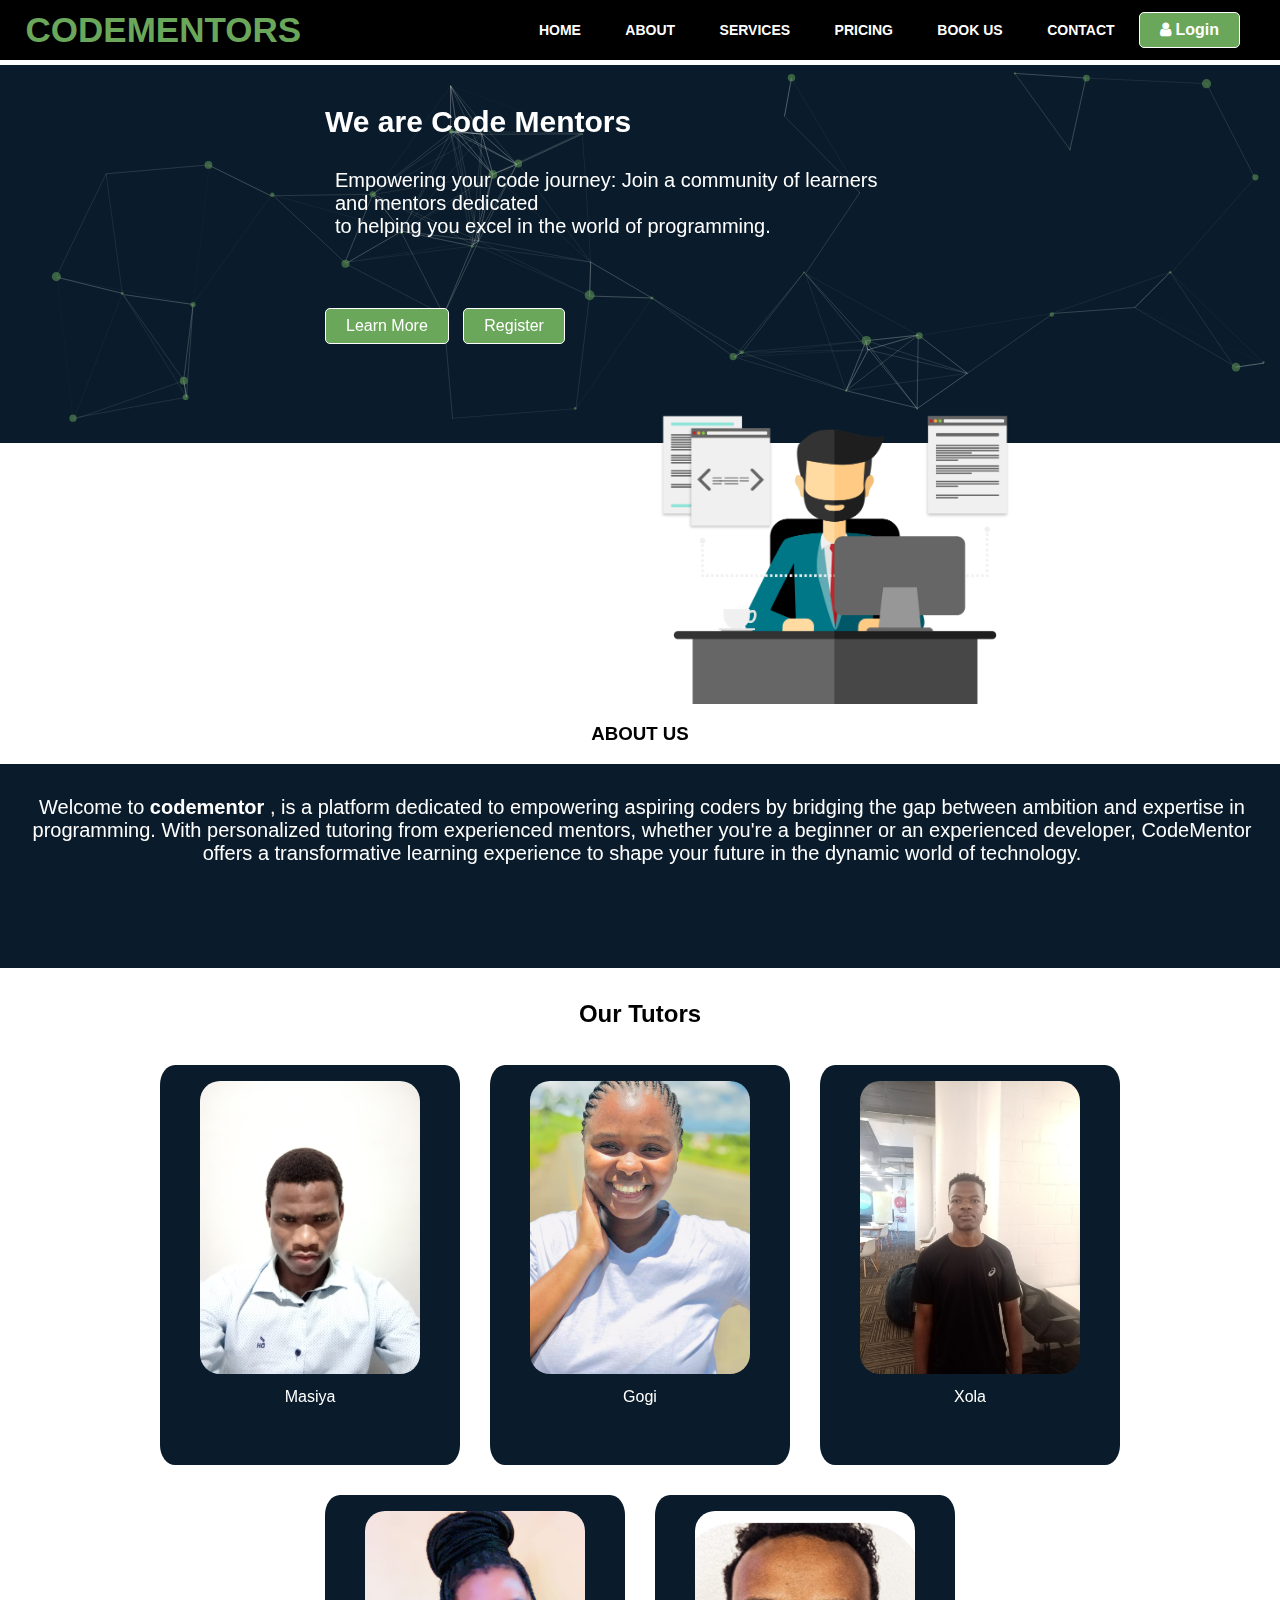
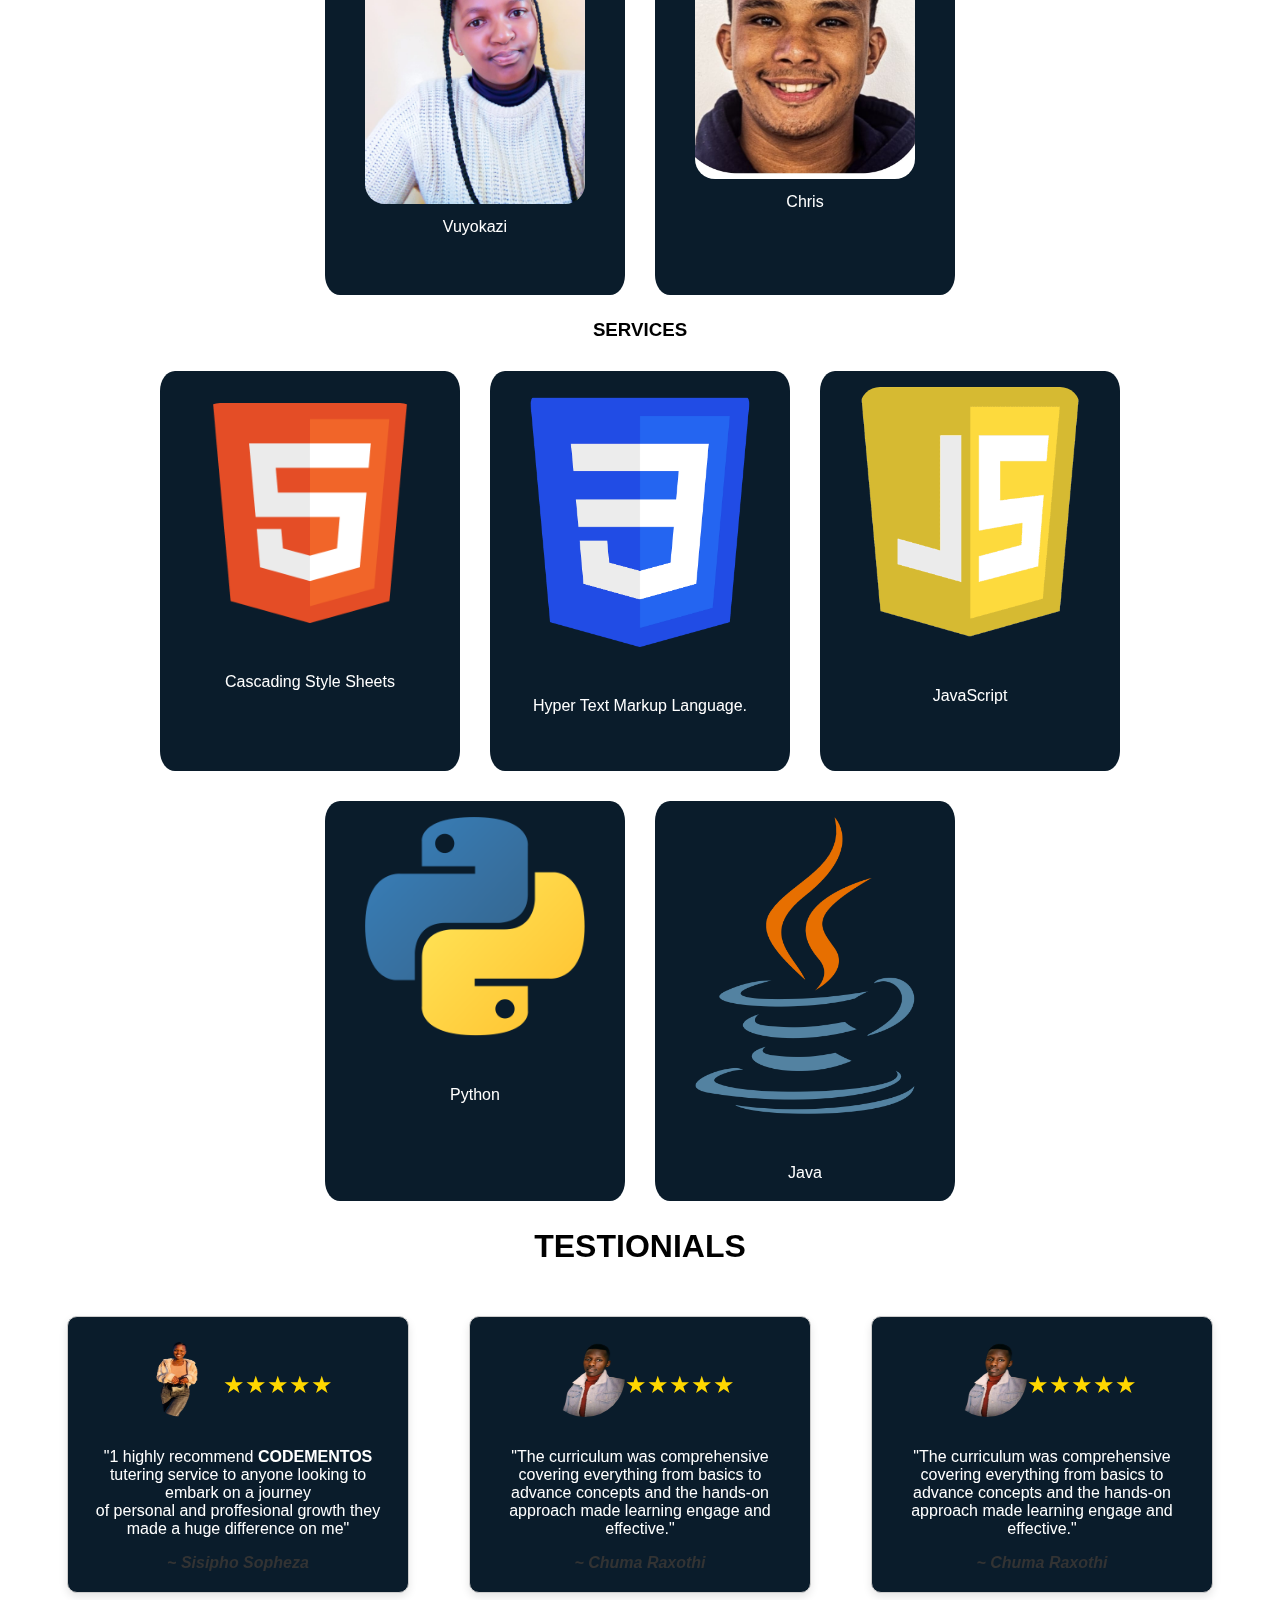
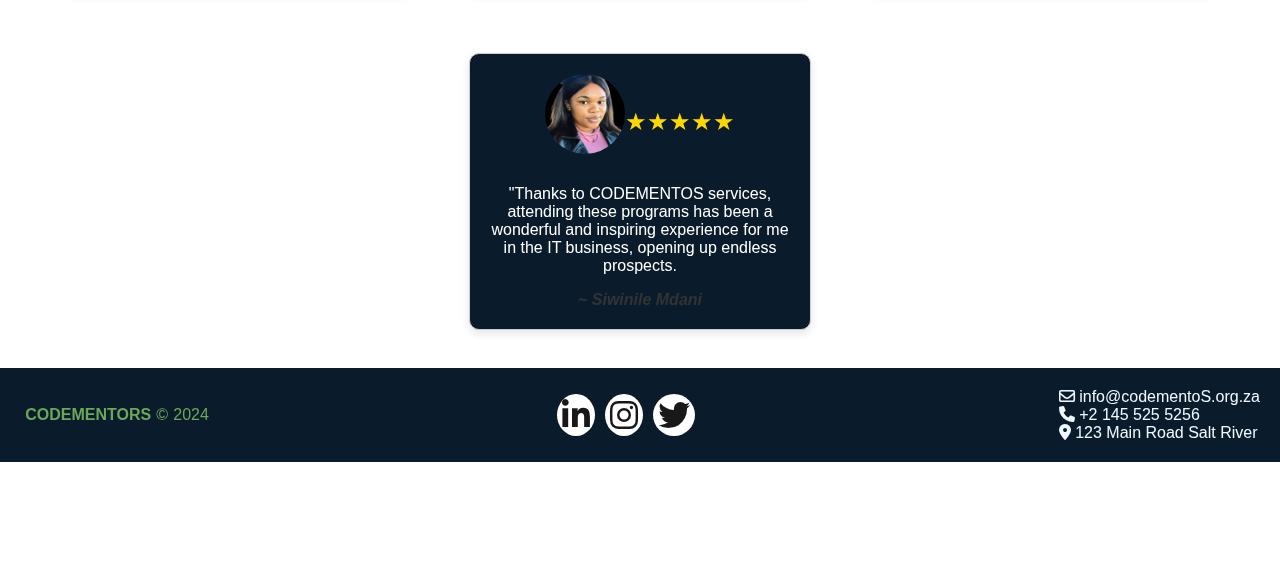
==== index.html @ a797e8b7 "updated index" ====
<!DOCTYPE html>
<html lang="en">

<head>
  <meta charset="UTF-8">
  <meta name="viewport" content="width=device-width, initial-scale=1.0">
  <title>codementors</title>
  <link rel="stylesheet" href="style.css">
  <link rel="stylesheet" href="https://use.fontawesome.com/releases/v5.5.0/css/all.css">
  <link rel="stylesheet" href="https://cdnjs.cloudflare.com/ajax/libs/font-awesome/6.0.0-beta3/css/all.min.css">
  <link rel="stylesheet" href="https://cdnjs.cloudflare.com/ajax/libs/font-awesome/6.0.0-beta3/css/all.min.css">
 <!--Link for using Icons in footer-->
 <link rel="stylesheet" href="https://cdnjs.cloudflare.com/ajax/libs/font-awesome/4.7.0/css/font-awesome.min.css">
 <link rel="stylesheet" href="https://cdnjs.cloudflare.com/ajax/libs/font-awesome/6.5.1/css/all.min.css" integrity="sha512-DTOQO9RWCH3ppGqcWaEA1BIZOC6xxalwEsw9c2QQeAIftl+Vegovlnee1c9QX4TctnWMn13TZye+giMm8e2LwA==" crossorigin="anonymous" referrerpolicy="no-referrer" />
 <!--Link for creating Favicon-->
 <link rel="icon" type="image/x-icon" href="images/FavIcon.jpeg">
 <link rel="stylesheet" href="styles.css">
 <style>
  /* Styles for tutors section */
  
  .banner {
    height: 100%;
   
    color: white;
  }

  .content {
    padding: 10px;
  }

  .more-btn {
    color: white;
    border: 1px solid white;
    padding: 8px 20px;
    text-decoration: none;
    margin-right: 10px;
  }

  .more-btn:hover {
    background-color: white;
    color: #333;
  }

  .coding-gif {
    max-width: 100%;
    height: auto;
    display: block;
    margin: 0 auto;
  }

  /*content-baner*/
  @media (min-width: 768px) {
    .content {
      max-width: 600px; /* Limit the max width for larger screens */
    }
  }
  
</style>

</head>

    <header style="padding-top: 10px;">
      <div class="header-container">
        <span style="margin-left: 2%;color:#6AA75A; font-size: 35px;"class="logo"><b>CODEMENTORS</b></span>
        <nav class="nav-menu">
          <ul>
            <li><a href="index.html">HOME</a></li>
            <li><a href="about.html">ABOUT</a></li>
            <li><a href="services.html">SERVICES</a></li>
            <li><a href="pricing.html">PRICING</a></li>
            <li><a href="Bookings.html">BOOK US</a></li>
            <li><a href="contact.html">CONTACT</a></li>
            <span class="text-center" style="padding-top: 40px;padding-bottom: 20px;padding-right: 30px;">
              <a href="#" onclick="openPopup()" class="more-btn" style="font-size: 16px;"><i class="fa fa-user" aria-hidden="true"></i> Login<i class="bx bx-chevron-right"></i></a>
            </span>
          </ul>
        </nav>
      </div>
    </header>

<body onload="alert('Welcome to Code Mentors')">

  <section style="text-align: center; padding-top: 65px;">
  <!--Chris: I change the "class='banner'" to "id='particles-js'", to allow for the animation to work-->
  <span style="background-color: #0A1C2B;" id="particles-js"></span>
 
  </html>
  <div class="login-dark" id="loginPopup">
    <form method="post">
        <span style="float:right"class="fa fa-close" onclick="closePopup()"></span>
        <h2 align="center">Login</h2>
        <div class="illustration"><i class="fa fa-lock" aria-hidden="true"></i></div>
        <div class="form-group"><input class="form-control" type="email" name="email" placeholder="Email"></div>
        <div class="form-group"><input class="form-control" type="password" name="password" placeholder="Password"></div>
        <div class="form-group"><button class="btn btn-primary btn-block" type="submit">Log In</button></div><a href="#" class="forgot">Forgot your email or password?</a></form>
</div>
</div>
<div class="banner" style="height: 100%;">
  <div class="row">
    <div class="col-lg-4" style="padding-right: 30px;">
      <div class="content"  align="left">
        <h1 style="font-size: 30px; color: white;"><strong>We are Code Mentors</strong></h1>
        
        <p  style="padding: 10px; font-size: 20px; color: white;">
          Empowering your code journey: Join a community of learners and mentors dedicated <br>to helping you
          excel in the world of programming.
        </p>
        <div class="text-center" style="padding-top: 40px; padding-bottom: 20px;">
          <a href="about.html"  class="more-btn">Learn More <i class="bx bx-chevron-right"></i></a>
          <a href="about.html" class="more-btn">Register <i class="bx bx-chevron-right"></i></a>
        </div>
        
      </div>
    </div>
    <div class="col-lg-4" style="padding-top: 40px; ">
      <img src="images/programmer6.png" alt="Coding GIF" style="margin-left: 390px; margin-right: auto; display: block;" class="coding-gif" height="230px" width="350px">
    </div>
  </div>
 
  </section>
  <section style="background-color: white;padding-top: 1px;padding-bottom: 100px;" >
        <!--==========================BOX==================-->    

  <h3 style="text-align: center; color: black;" >ABOUT US</h3>
        <div style="width: 100%; height: 200px; text-align:center;padding: 2px;color:white;font-size: 20px;" class="pricing-plan">
          <p style="padding: 10px; font-size: 20px;">Welcome to <strong>codementor</strong> , is a platform 
            dedicated to empowering aspiring coders by bridging the gap between ambition and expertise in programming. 
            With personalized tutoring from experienced mentors, whether you're a beginner or an experienced developer,
            CodeMentor offers a transformative learning experience to shape your future in the dynamic world of technology.</p>
        </div>
      <h4 style="font-size: 24px; text-align: center;">Our Tutors</h4>
      <div class="container-tutor">
        <div class="box">
          <figure>
            <a href="#">
              <img src="images/MasiyaZungu.jpg" alt="Masiya" class="imgTutor">
            </a>
            <figcaption>Masiya</figcaption>
          </figure>
        </div>
        <div class="box">
          <figure>
            <a href="#">
              <img src="images/Gogi.jpeg" alt="Gogi" class="imgTutor">
            </a>
            <figcaption>Gogi</figcaption>
          </figure>
        </div>
        <div class="box">
          <figure>
            <a href="#">
              <img src="images/X.jpg" alt="Xola" class="imgTutor">
            </a>
            <figcaption>Xola</figcaption>
          </figure>
        </div>
        <div class="box">
          <figure>
            <a href="#">
              <img src="images/Vuyokaz.jpeg" alt="Python" class="imgTutor">
            </a>
            <figcaption>Vuyokazi</figcaption>
          </figure>
        </div>
        <div class="box">
          <figure>
            <a href="#">
              <img src="images/Cris.jpeg" alt="Chris" class="imgTutor">
            </a>
            <figcaption>Chris</figcaption>
          </figure>
        </div>
      </div>
        
<section>
    <!--==========================BOX====================-->
    <h3 style="text-align: center;">SERVICES</h3>

      <div class="container">

        <div class="box">
          <h4 style="text-align: center;"> </h4>
         <center>
          <figure>
            <a href="#" style="text-align: center; padding-top:400px;">
              <img height="180px" width="160px" src="images/html-tra.png" alt="HTML"></a>
            <br><br><br>
            <figcaption style="color: white;">Cascading Style Sheets</figcaption>
          </figure>
         </center>
        </div>
        <div class="box" style="text-align: center;">
            <center>
              <figure>
                <a href="#" style="text-align: center; padding-top:400px;">
                  <img height="180px" width="160px" src="images/css-tra.png" alt="CSS"></a>    
                  <br><br><b></b><br>
                  <figcaption style="color: white;">Hyper Text Markup Language.</figcaption>
              </figure>
            </center>
      
        </div>
        <div class="box">
            <center>
              <figure>
                <a href="#" style="text-align: center; padding-top:500px;">
                <img height="180px" width="160px"src="images/javas-tra.png" alt="JavaScript"></a>
                <br><br><b></b><br>
                  <figcaption style="color: white;">JavaScript</figcaption>
              </figure>
            </center>
      
        </div>
        <div class="box">
            <center>
              <figure>
                <a href="#"style="text-align: center; padding-top:400px;">
                <img height="180px" width="160px"  src="images/python-tra.png" alt="Python"></a> 
                <br><br><b></b><br>
                <figcaption style="color: white;">Python</figcaption>
              </figure>
            </center>
        </div>
        <div class="box">      
            <center>
              <figure>
                <a href="#" style="text-align: center; padding-top:400px;">
                <img height="200px" width="160px" src="images/java-tra.png" alt="Java"></a> 
                <br><br><b></b><br>
                <figcaption style="color: white;">Java</figcaption>
              </figure>
            </center>
      </div>
    </div>
</section>

<!--==Testmonials==-->
<section style="background-color: white;"> 
  <h1 style="text-align: center; color: black; padding-bottom: 10px;">TESTIONIALS</h1>
<div class="testimonials-container">
  <div class="testimonial-card" style="cursor: pointer;" >
      <div class="testimonial-info">
          <img src="SS.png" alt="Customer 1">
          <span class="testimonial-rating">&#9733;&#9733;&#9733;&#9733;&#9733;</span>
      </div>
      <p>"1 highly recommend <strong>CODEMENTOS</strong> tutering service to anyone looking to embark on a journey <br>
        of personal and proffesional growth they made a huge difference on me"</p>
      <span class="testimonial-author">~ Sisipho Sopheza</span>
  </div>
  <div class="testimonial-card" style="cursor: pointer;" >
      <div class="testimonial-info">
          <img src="RC.png" alt="Customer 2">
          <span class="testimonial-rating">&#9733;&#9733;&#9733;&#9733;&#9733;</span>
      </div>
      <p>"The curriculum was comprehensive covering everything from basics to advance concepts and the hands-on approach made learning engage and effective."</p>
      <span class="testimonial-author">~ Chuma Raxothi</span>
    </div>
  <div class="testimonial-card" style="cursor: pointer;" >
    <div class="testimonial-info">
        <img src="RC.png" alt="Customer 2">
        <span class="testimonial-rating">&#9733;&#9733;&#9733;&#9733;&#9733;</span>
    </div>
    <p>"The curriculum was comprehensive covering everything from basics to advance concepts and the hands-on approach made learning engage and effective."</p>
    <span class="testimonial-author">~ Chuma Raxothi</span>
</div>
<div class="testimonial-card" style="cursor: pointer;" >
  <div class="testimonial-info">
    <img src="MS.jpeg" alt="Customer 2">
    <span class="testimonial-rating">&#9733;&#9733;&#9733;&#9733;&#9733;</span>
  </div>
  <p>"Thanks to CODEMENTOS services, attending these programs has been a wonderful and inspiring experience for me in the IT business, opening up endless prospects.</p>
  <span class="testimonial-author">~ Siwinile Mdani</span>
</div>
</div> 
<br>

</section>

<!--=======TOP UP Button====-->
<button id="top-up-btn" onclick="scrollToTop()" style="margin-left:94%; width: 70px; height: 70px;  background-color: #6AA75A; border-radius: 100px; text-align: center;" ><i class="fas fa-arrow-up"></i></button>   
<!--=======FOOTER===========-->
   <footer style="background-color: #0A1C2B; margin-bottom: 0px;">
  <div>
    <span style="margin-left: 3%;color:#6AA75A;"class="logo"><b>CODEMENTORS</b></span>
    <span style="margin-left: 3%;margin-right: 3%; color:#6AA75A" >&copy; </span> <span style="color:#6AA75A;">2024</span>
  </div>
  
 
   <div class="socialIcons">
    <a href=""><i class="fab fa-linkedin"></i></a>
    <a href=""><i class="fa-brands fa-instagram"></i></a>
    <a href=""><i class="fa-brands fa-twitter"></i></a>
  </div>
  <div class="social-icon">
    <span style="color: aliceblue;"><i class="far fa-envelope"></i>  info@codementoS.org.za</a><br>
       <i class="fas fa-phone"></i>  +2 145 525 5256</a><br>
       <i class="fas fa-map-marker-alt"></i>  123 Main Road Salt River</span>
   </div>
  </footer> 
         
      <script src=https://cdnjs.cloudflare.com/ajax/libs/twitter-bootstrap/4.1.3/js/bootstrap.bundle.min.js></script>
      <script src="script.js"></script>
      <script src="Particle_Animation.JS/Particles.js"></script>
      <script src="Particle_Animation.JS/Particles.min.js"></script>
      <script src="Particle_Animation.JS/app.js"></script>
      <script src="https://cdnjs.cloudflare.com/ajax/libs/jquery/3.2.1/jquery.min.js"></script>
<script src="https://cdnjs.cloudflare.com/ajax/libs/twitter-bootstrap/4.1.3/js/bootstrap.bundle.min.js"></script>
<script src="topUpButton.js"></script>


<!-- Bootstrap JS and dependencies -->
<script src="https://ajax.googleapis.com/ajax/libs/jquery/3.5.1/jquery.min.js"></script>
<script src="https://cdnjs.cloudflare.com/ajax/libs/popper.js/1.16.0/umd/popper.min.js"></script>
<script src="https://maxcdn.bootstrapcdn.com/bootstrap/4.5.2/js/bootstrap.min.js"></script>
</body>
</html>
---- style.css ----
body {
  margin: 0;
  font-family: 'Arial', sans-serif;
    display: flex;
    flex-direction: column;
    min-height: 100vh;
    margin: 0;
    
  }
  
  #particles-js {
    position: absolute;
    left: 0;
    width: 100%;
    height: 42%;
    z-index: -1; /* Ensure particles are behind other content */
}
  
  
  .tutor-container {
    display: flex;
    flex-wrap: wrap;
    justify-content: space-around;
    margin-top: 20px;
 
  }

  .tutor-card {
    /* background-color: #fff; */
    background-color: #0A1C2B;
    border-radius: 10px;
    box-shadow: 0 4px 8px rgba(255, 255, 255, 255);
    margin: 10px;
    max-width: 250px;
  }

  .tutor-card img {
 width: 100%;
    height: auto;
    border-radius: 10px 10px 0 0;
  }

  .course-container {
    display: flex;
    flex-wrap: wrap;
    justify-content: space-around;
    margin-top: 20px;
  }

  .course {
    width: 150px;
    text-align: center;
    margin: 20px;
  }

  .course img {
    width: 150px;
    height: 150px;
    object-fit: cover; 
    border-radius: 10px; 
    margin-bottom: 10px;
  }
 
.icons {
  display: flex;
  justify-content: space-evenly;
  margin-top: 10px;
}

.icons a {
  color:black;
  margin: 0 10px; 
}

main {
  flex: 1;
}

footer {
  display: flex;
  justify-content: space-between;
  align-items: center;
  padding: 20px;
  margin-top: auto; 
}

footer div {
  display: flex;
  align-items: center;
}

footer div h4 {
  margin-right: 10px;
}

footer div p {
  margin: 0;
}

footer div p a {
  color:white;
  text-decoration: none;
}

footer div p a:hover {
  text-decoration: underline;
}

  form {
    background-color:white;
    color: black;
    padding: 20px;
    border-radius: 8px;
    box-shadow: 0 0 10px  red;
    width: 300px;
    margin: 20px;
  }

  label {
    display: block;
    margin-bottom: 8px;
  }

  input,
  select {
    width: 100%;
    padding: 8px;
    margin-bottom: 12px;
    box-sizing: border-box;
  }

  button {
    cursor: pointer;
  }
  header {
    background-color: black; 
    color: #fff; 
    padding: 10px 0; 
    overflow: hidden;
    position: fixed;
    width: 100%;
    z-index: 1;
   
  }
  
  .header-container {
    display: flex;
    justify-content: space-between;
    align-items: center;
  }
  
  .logo img {
    display: block;
    margin: 0 auto; 
  }
  
  .nav-menu ul {
    list-style: none;
    margin: 0;
    padding: 0;
    text-align: right;
  }
  
  .nav-menu li {
    display: inline-block;
    margin-right: 15px;
  }
  
  .nav-menu a {
    text-decoration: none;
    color: #fff;
    font-weight: bold;
    font-size: 14px;
    transition: color 0.3s ease; 
  }
  
  .nav-menu a:hover {
    color: #6AA75A; 
  }

  .nav-menu ul li {
    list-style: none;
    display: inline-block;
    margin: 0 20px;
    position: relative;
  }
  .nav-menu ul li a {
    text-decoration: none;
    color: #fff;
    text-transform: uppercase;
  }
  .nav-menu ul li::after {
    height: 3px;
    width: 0;
    background: #6AA75A;
    position: absolute;
    left: 0;
    bottom: -10px;
    transition: 0.5s;
  }
  .nav-menu ul li:hover::after {
    width: 100%
  }
  
  .content { 
    padding: 10px;
    border-radius: 5px; 
    
    margin: auto; 
    margin-top: 10px; 
  }
  
  .content h3 {
    margin-bottom: 10px;
  }
  
  .more-btn {
    display: inline-block;
    padding: 10px 20px;
    background-color:#6AA75A ; 
    color: #fff;
    border-radius: 5px;
    text-decoration: none;
  }
  
  .more-btn:hover {
    background-color: #ff4500; 
  }

  .services a i {
    font-size: 80px; 
    display: inline-flex;
    justify-content: center;
    align-items: center;
   
    gap: 20px;
    color:#6AA75A;
  }

  .OurCourses a i {
    font-size: 100px; 
    display: inline-flex;
    justify-content: center;
    align-items: center;
   
    gap: 10px;
    margin: 10px 10px 10px 0;
    color: aquamarine;
}

footer{
  background-color: rgb(0, 0, 0);
}
.socialIcons{
  display: flex;
  justify-content: center;
}

.socialIcons a {
  text-decoration: none;
  padding: 5px;
  background-color: rgb(255, 255, 255);
  margin: 5px;
  border-radius: 50%;
}
.socialIcons a i{
  font-size: 2em;
  color: black;
  opacity: 0.9;
}

.socialIcons a:hover {
  background-color: black;
  transition: 0.5s;
}
.socialIcons a:hover i{
  color: #fff;
  transition: 0.5s;
}
.slideshow-container {
  position: relative;
  width: 100%;
  height: 300px; 
}

.slide {
  display: none;
  position: absolute;
  width: 100%;
  height: 100%;
}

.slide.active {
  display: block;
}

/*==Testimonials==*/
.testimonials-container {
  display: flex;
  justify-content: center;
  align-items: center;
  gap: 20px;
}

.testimonial-card {
  color: white;
  width: 300px;
  padding: 20px;
  background-color:  #0A1C2B;
  border-radius: 10px;
  box-shadow: 0 4px 8px rgba(0, 0, 0, 0.1);
  transition: transform 0.3s ease-in-out;
}

.testimonial-card img {
  width: 80px;
  height: 80px;
  border-radius: 50%;
  margin-bottom: 15px;
}

.testimonial-rating {
  font-size: 24px;
  color: #ffd700; /* Yellow color for stars */
}

.testimonial-info {
  display: flex;
  align-items: center;
  justify-content: center;
  margin-bottom: 10px;
}

.testimonial-author {
  font-style: italic;
  font-weight: bold;
  color: #333;
}

.testimonial-card:hover {
  transform: translateY(-5px);
  box-shadow: 0 8px 16px rgba(0, 0, 0, 0.2);
}
.popup-container {
  display: none;
  position: fixed;
  top: 50%;
  left: 50%;
  transform: translate(-50%, -50%);
  background-color: #fff;
  padding: 20px;
  border-radius: 8px;
  box-shadow: 0 0 10px rgba(0, 0, 0, 0.3);
  z-index: 1000;
}

.popup-container h2 {
  color: #333;
}

.close-btn {
  position: absolute;
  top: 10px;
  right: 10px;
  cursor: pointer;
  color: #888;
}

.form-container {
  text-align: center;
}

.form-container h2 {
  color: #333; /* Adjust the color as needed */
}

.form-container form {
  display: flex;
  flex-direction: column;
  align-items: center;
  margin-top: 15px;
}
.testimonial {

  padding: 20px;
  margin-bottom: 20px;
  border-radius: 5px;
  box-shadow: 0 2px 5px;
}

.testimonial .name {
  font-size: 18px;
  font-weight: bold;
  margin-bottom: 10px;
}

.testimonial img {
  width: 100px;
  height: 100px;
  border-radius: 50%;
  object-fit: cover;
  margin-bottom: 10px;
}

.testimonial .stars {
  color: #fdd835;
  font-size: 20px;
  margin-bottom: 10px;
}

.testimonial p {
  font-size: 16px;
  margin-bottom: 0;
  color:white;
}

/* Centering Rows and Columns */
.inner {
  display: flex;
  flex-direction: column;
  align-items: center;
  justify-content: center;
}

.row {
  display: flex; /* This makes the testimonials align side by side */
  justify-content: center; /* This centers the testimonials horizontally within the row */
  flex-wrap: wrap; /* This allows the testimonials to wrap to the next line if there isn't enough space */
  width: 100%; /* Ensures the row takes the full width */
}

.col {
  flex: 1; /* This allows the columns to grow and take up equal space */
  max-width: 300px; /* Set a max-width for the columns */
  margin: 10px; /* Add some margin around each column */
}

/* Responsive Styles */
@media (max-width: 768px) {
  .testimonial {
      padding: 15px;
  }

  .testimonial .name {
      font-size: 16px;
  }

  .testimonial img {
      width: 80px;
      height: 80px;
  }

  .testimonial .stars {
      font-size: 18px;
  }

  .testimonial p {
      font-size: 14px;
  }
}

#loginPopup{
display: none;

}

.login-dark form {
z-index: 1;
max-width:320px;
width:90%;
background-color:#1e2833;
padding:40px;
border-radius:4px;
transform:translate(-50%, -50%);
position:absolute;
top:50%;
left:50%;
color:#fff;
box-shadow:3px 3px 4px rgba(0,0,0,0.2);

}

.login-dark .illustration {
text-align:center;
padding:15px 0 20px;
font-size:100px;
color:#6AA75A;;
}

.login-dark form .form-control {
background:none;
border:none;
border-bottom:1px solid #434a52;
border-radius:0;
box-shadow:none;
outline:none;
color:inherit;
}

.login-dark form .btn-primary {
background:#6AA75A;;
border:none;
border-radius:4px;
padding:11px;
box-shadow:none;
margin-top:26px;
text-shadow:none;
outline:none;
float: right;
}

.login-dark form .btn-primary:hover, .login-dark form .btn-primary:active {
background:#214a80;
outline:none;
}

.login-dark form .forgot {
display:block;
text-align:center;
font-size:12px;
color:#6f7a85;
opacity:0.9;
text-decoration:none;
}

.login-dark form .forgot:hover, .login-dark form .forgot:active {
opacity:1;
text-decoration:none;
}

.login-dark form .btn-primary:active {
transform:translateY(1px);
}




/*========================================================*/

/*
styling the certificate
*/

.box:hover {
transform: scale(1.05);
cursor: pointer;
color: aqua;
background-color: #1275c6;
}

.container {
display: flex; /* Use flexbox */
/*justify-content: space-around; /* Distribute items evenly */
align-items: center; /* Center items vertically */
text-align: center;
margin-top: 2%;
margin-left: 2%;
margin-right: 2%;
}
.box {
width: 300px;
height: 400px;
background-color: #0A1C2B;
margin: 5px;
border-radius: 5%;
}

#Services,
#About,
#Contact,
#Pricing, 
#BookUs{
    padding: 100px 0;
}


.imgTutor{
  border-radius: 50%;
  background-color: #0A1C2B;


}

/*=======Moved from inline styling======*/
.popup-container {
  display: none;
  position: fixed;
  top: 50%;
  left: 50%;
  transform: translate(-50%, -50%);
  background-color: #fff;
  padding: 20px;
  border-radius: 8px;
  box-shadow: 0 0 10px rgba(0, 0, 0, 0.3);
  z-index: 1000;
}

.popup-container h2 {
  color: #333;
}

.close-btn {
  position: absolute;
  top: 10px;
  right: 10px;
  cursor: pointer;
  color: #888;
}

.form-container {
  text-align: center;
}

.form-container h2 {
  color: #333; /* Adjust the color as needed */
}

.form-container form {
  display: flex;
  flex-direction: column;
  align-items: center;
  margin-top: 15px;
}

/* Centering Rows and Columns */
.inner {
  display: flex;
  flex-direction: column;
  align-items: center;
  justify-content: center;
}

.row {
  display: flex; /* This makes the testimonials align side by side */
  justify-content: center; /* This centers the testimonials horizontally within the row */
  flex-wrap: wrap; /* This allows the testimonials to wrap to the next line if there isn't enough space */
  width: 100%; /* Ensures the row takes the full width */
}

.col {
  flex: 1; /* This allows the columns to grow and take up equal space */
  max-width: 300px; /* Set a max-width for the columns */
  margin: 10px; /* Add some margin around each column */
}


#loginPopup{
display: none;

}

.login-dark form {
z-index: 1;
max-width:320px;
width:90%;
background-color:#1e2833;
padding:40px;
border-radius:4px;
transform:translate(-50%, -50%);
position:absolute;
top:50%;
left:50%;
color:#fff;
box-shadow:3px 3px 4px rgba(0,0,0,0.2);

}

.login-dark .illustration {
text-align:center;
padding:15px 0 20px;
font-size:100px;
color:#6AA75A;;
}

.login-dark form .form-control {
background:none;
border:none;
border-bottom:1px solid #434a52;
border-radius:0;
box-shadow:none;
outline:none;
color:inherit;
}

.login-dark form .btn-primary {
background:#6AA75A;;
border:none;
border-radius:4px;
padding:11px;
box-shadow:none;
margin-top:26px;
text-shadow:none;
outline:none;
float: right;
}

.login-dark form .btn-primary:hover, .login-dark form .btn-primary:active {
background:#214a80;
outline:none;
}

.login-dark form .forgot {
display:block;
text-align:center;
font-size:12px;
color:#6f7a85;
opacity:0.9;
text-decoration:none;
}

.login-dark form .forgot:hover, .login-dark form .forgot:active {
opacity:1;
text-decoration:none;
}

.login-dark form .btn-primary:active {
transform:translateY(1px);
}


/*========================================================*/

/*
styling the certificate
*/

.box-courses:hover {
transform: scale(1.05);
cursor: pointer;
color: aqua;
background-color: #1275c6;
}

.container-tutor{
display: flex; /* Use flexbox */
/*justify-content: space-around; /* Distribute items evenly */
align-items: center; /* Center items vertically */
text-align: center;
}
.box-courses{
width: 200px;
height: 100px;
margin: 5px;
display: flex;
margin-left: 8%;
}
.box-about {
width: 1520px;
height: 300px;

margin: 8px;

}
.container-courses{
  margin-left: 8%;
  margin-top: 3%;
}

/* Responsive media queries */
  @media screen and (max-width: 992px) {
    .col-lg-4 {
      flex: 0 0 calc(50% - 20px);
    }
  }

  @media screen and (max-width: 768px) {
    .col-lg-4 {
      flex: 0 0 calc(100% - 20px);
      margin: 0 10px;
    }
  }
  /*==========================*/
/*=========Prcing Plan========*/
.pricing-plan:hover {
  transform: scale(1.02);
  cursor: pointer;
  color: aqua;
  background-color: #1275c6;
  }

.pricing-plan{
  background-color:  #0A1C2B;
}
  
/*--Top up button */
#top-up-btn {
  position: fixed;
  bottom: 150px;
  right: 20px;
  display: none;
  width: 70px;
  height: 70px;
  background-color: #6AA75A;
  border-radius:100px;
  border: 10px solid #6AA75A;
  color: white;
  font-size: 24px;
  cursor: pointer;
  text-align: center;
  line-height: 70px;
  z-index: 999;
}

.login-dark form .btn-primary:active {
  transform:translateY(1px);
}
  /* Media queries for responsiveness */
  @media screen and (max-width: 768px) {
    .header-container {
      flex-direction: column;
    }
  
    .nav-menu ul li {
      display: block;
      margin-bottom: 10px;
    }
  
    .banner {
      padding: 20px;
    }
  
  }

  /* Default styles for testimonial cards */
.testimonials-container {
  display: flex;
  flex-wrap: wrap;
  justify-content: center;
}

.testimonial-card {
  width: 300px;
  margin: 20px;
  padding: 20px;
  border: 1px solid #ccc;
  text-align: center;
}

/* Media query for responsiveness */
@media screen and (max-width: 768px) {
  .testimonial-card {
    width: calc(50% - 40px); /* Two cards per row */
  }
}

@media screen and (max-width: 480px) {
  .testimonial-card {
    width: calc(100% - 40px); 
  }
}

/*services responsive*/
.services-section {
  background-color: #f2f2f2;
  padding: 40px 0;
  text-align: center;
}

.container {
  display: flex;
  flex-wrap: wrap;
  justify-content: center;
  gap: 20px; 
}

.box {
  width: 200px; 
}

.box img {
  height: 180px;
  width: 160px;
}

.box figcaption {
  color: white;
  margin-top: 10px;
}

/* Media query for responsiveness */
@media screen and (max-width: 768px) {
  .box {
    width: 45%; 
  }
}

@media screen and (max-width: 480px) {
  .box {
    width: 90%;
  }
}
/*Tutorcontainer*/

@media screen and (max-width: 768px) {
  .box {
    flex-basis: 45%; 
  }
}

@media screen and (max-width: 480px) {
  .box {
    flex-basis: 100%; 
  }
}

/*TUTORS*/
h4 {
  font-size: 24px;
  text-align: center;
}

.container-tutor {
  display: flex;
  flex-wrap: wrap;
  justify-content: center;
  gap: 20px;
  margin-top: 20px; 
}

.box {
  text-align: center;
  width: 300px; 
}

.box img {
  height: auto;
  width: 100%; 
  border-radius: 20px;
}

.box figcaption {
  color: white;
  margin-top: 10px; /* Add margin for spacing */
}
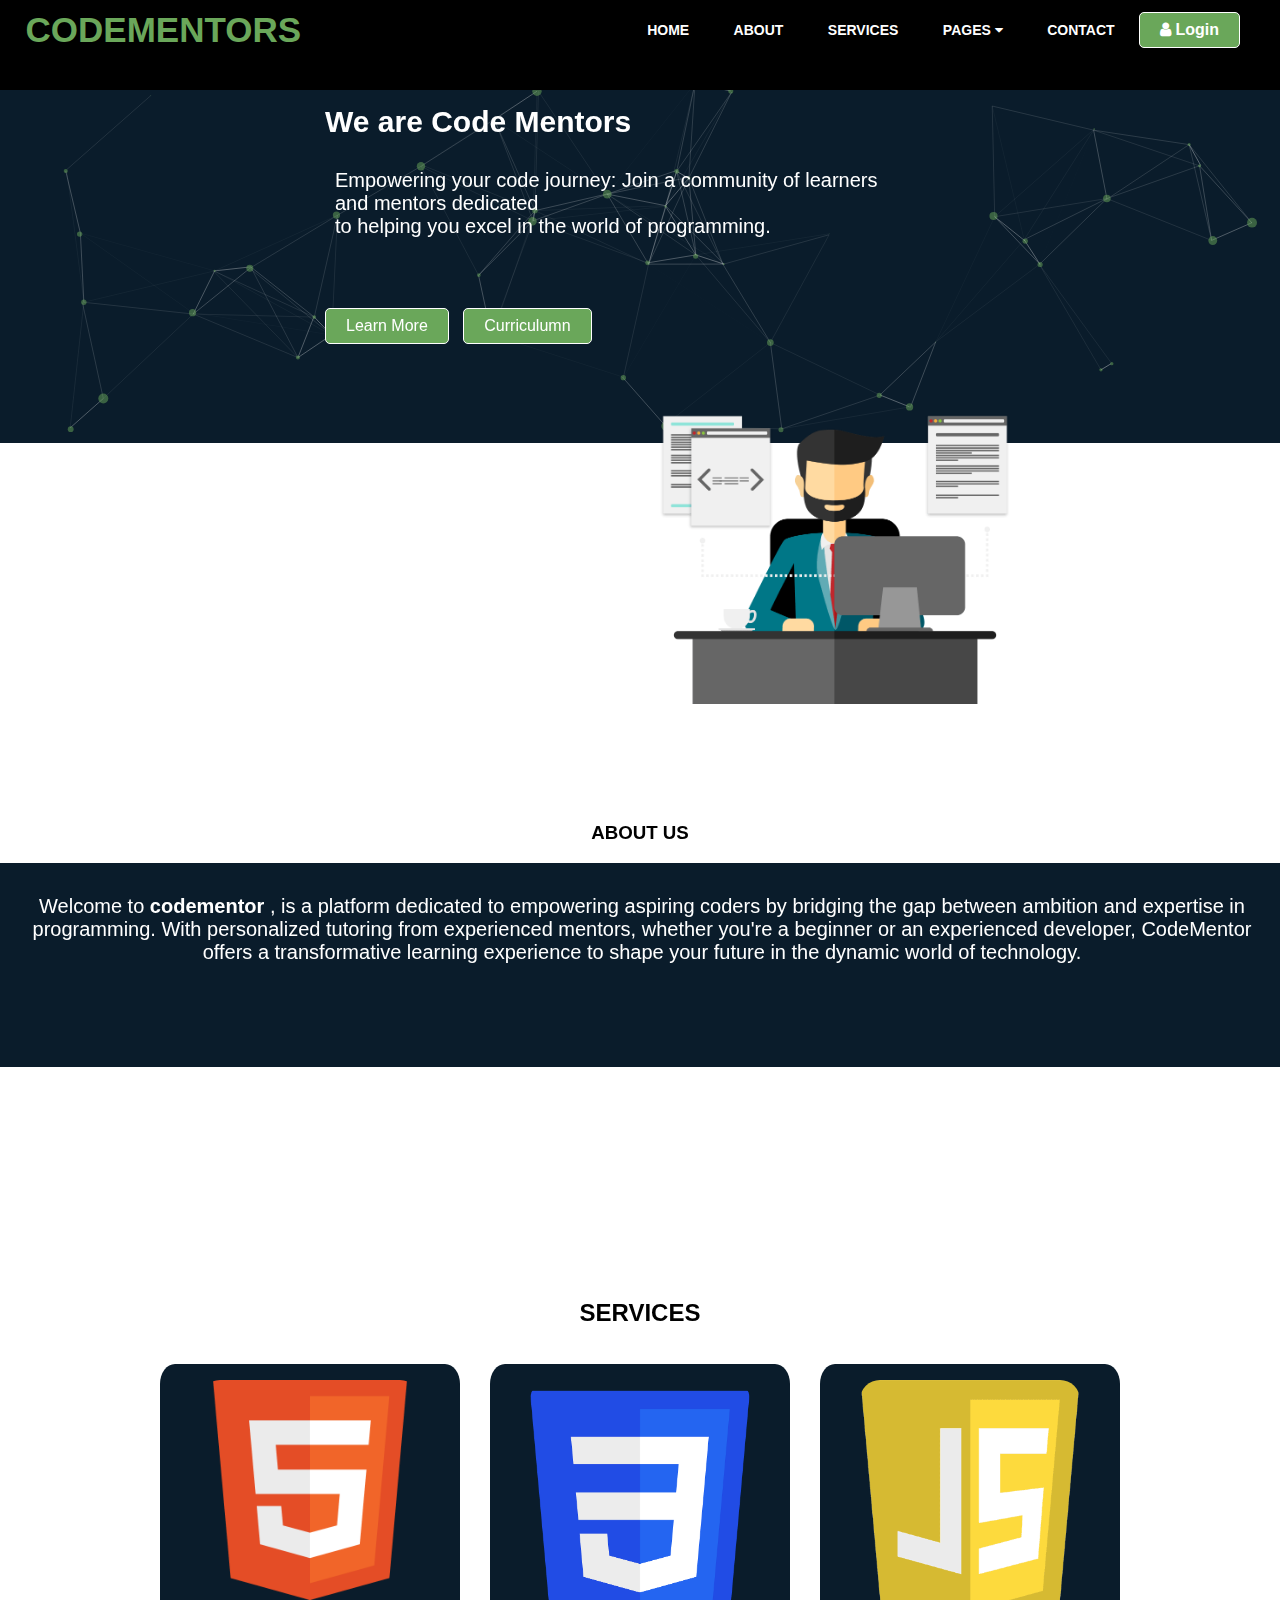
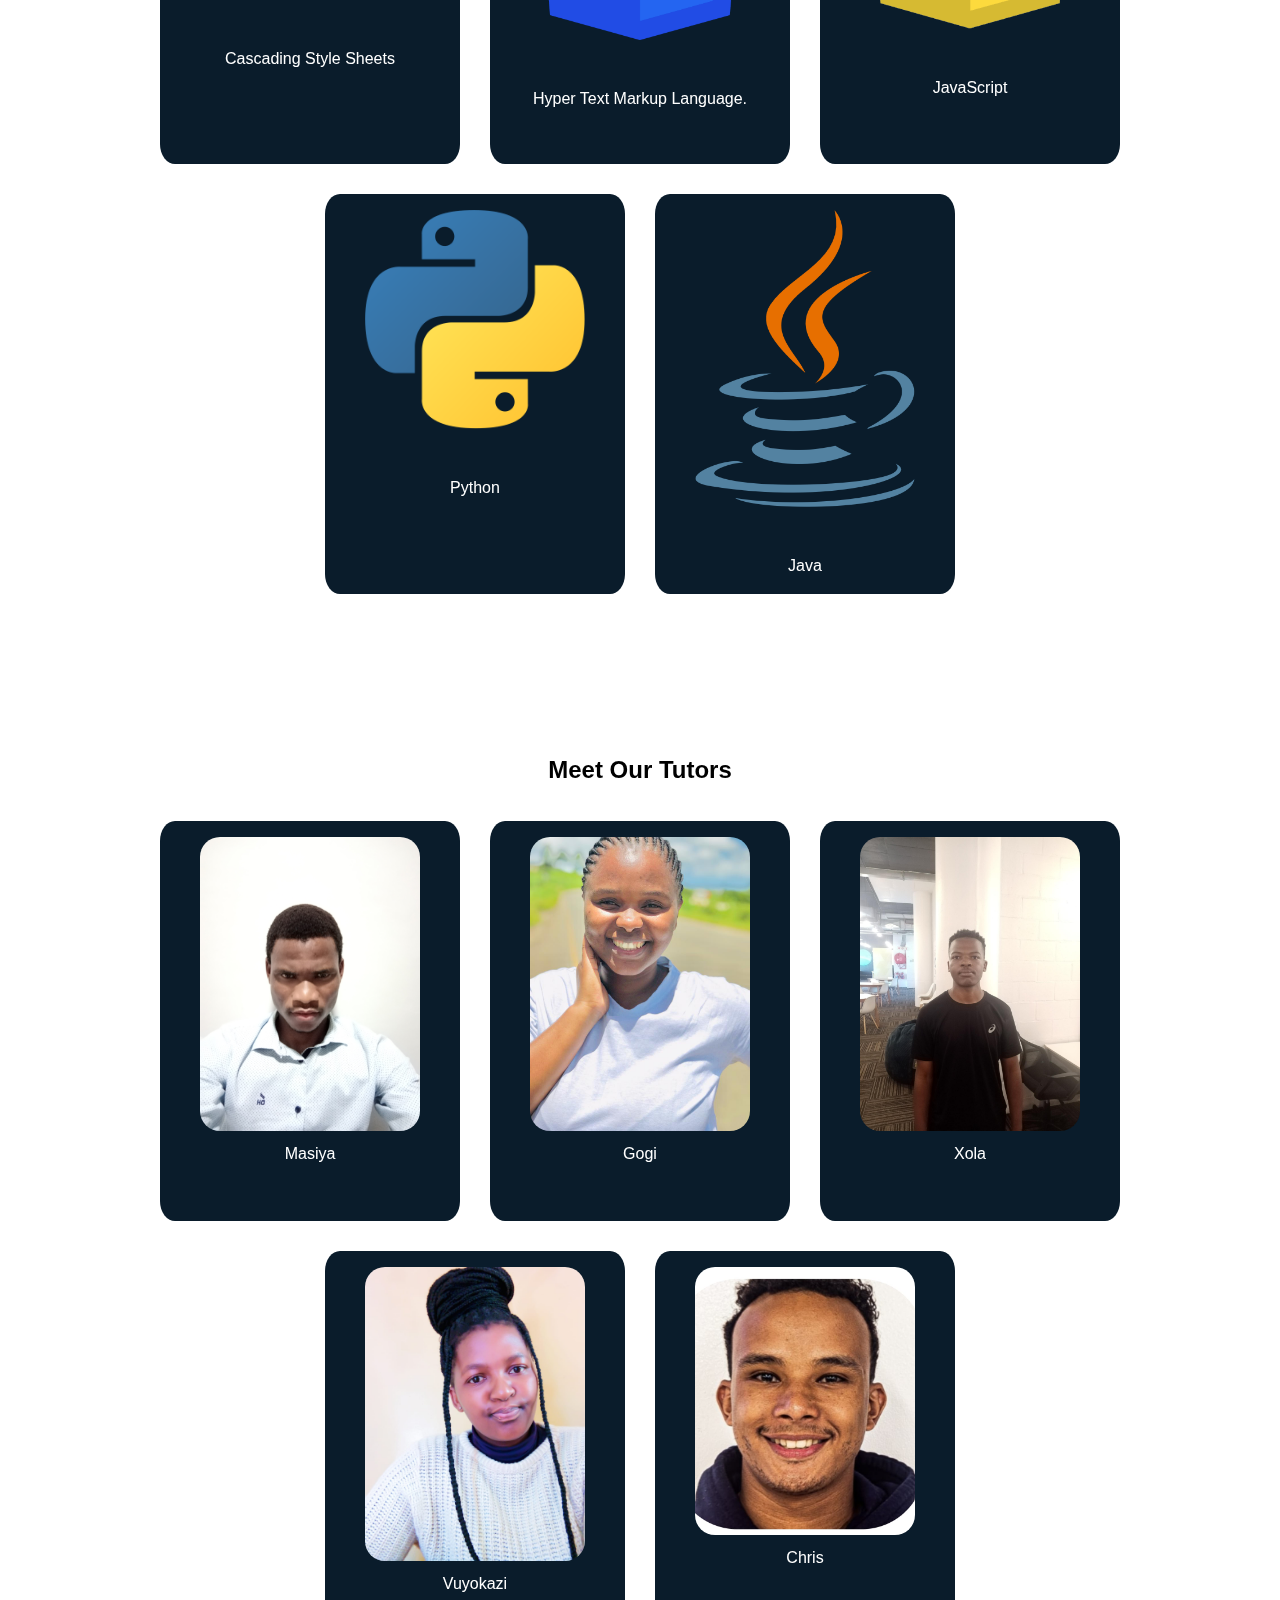
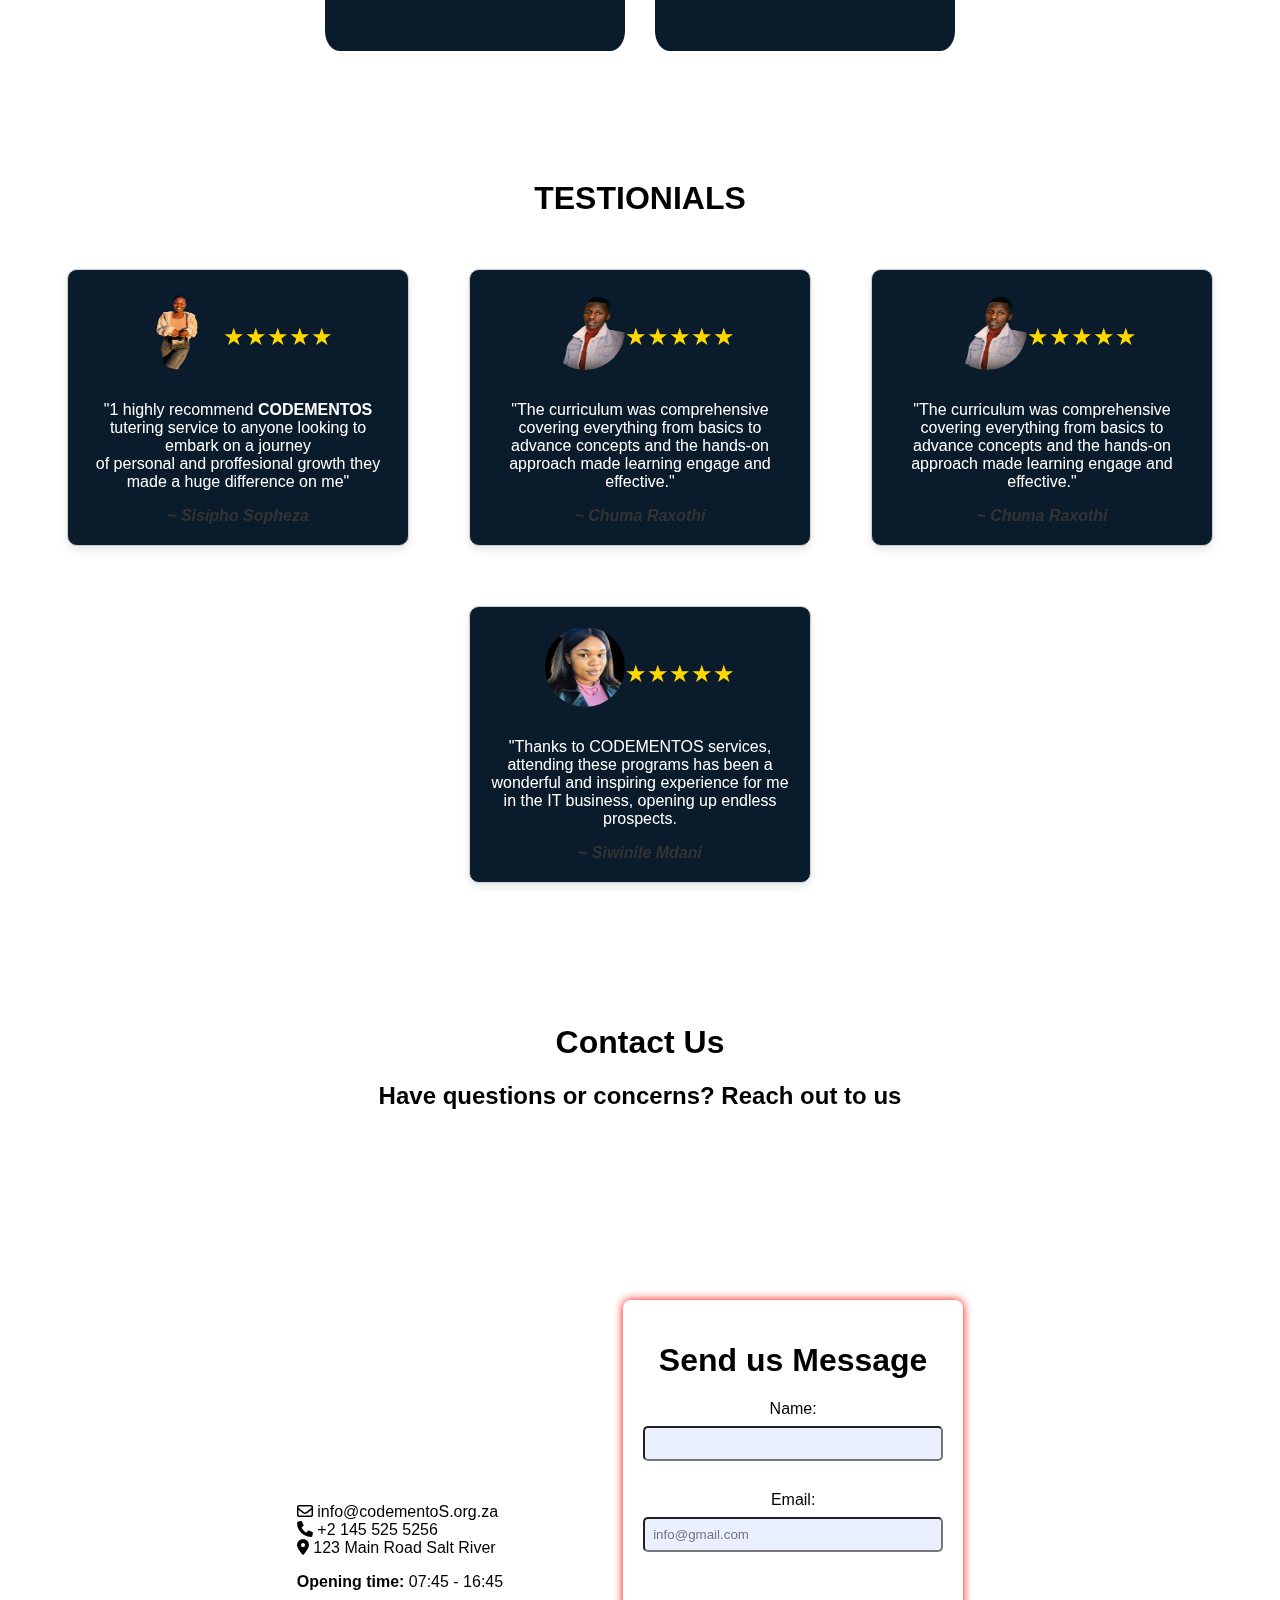
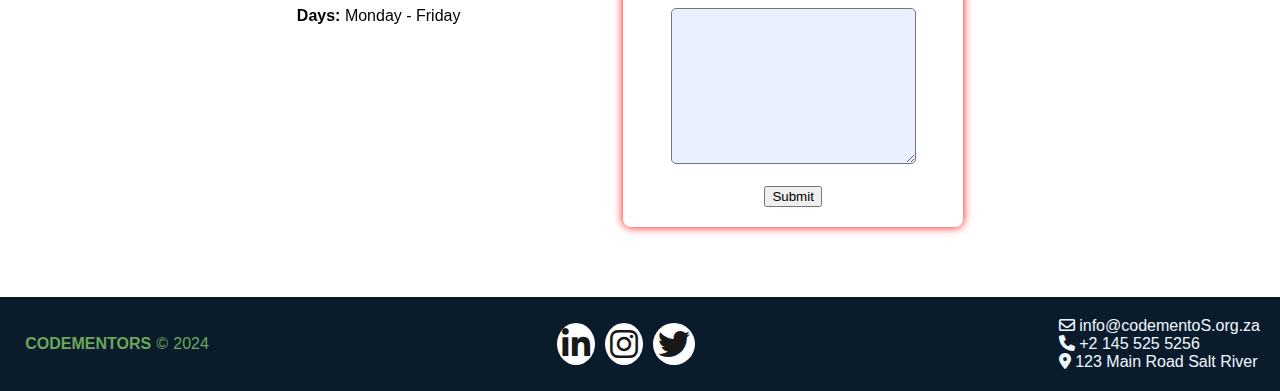
==== commit 21d109c2: "index" ====
--- a/index.html
+++ b/index.html
@@ -65,16 +65,24 @@
         <nav class="nav-menu">
           <ul>
             <li><a href="index.html">HOME</a></li>
-            <li><a href="about.html">ABOUT</a></li>
-            <li><a href="services.html">SERVICES</a></li>
-            <li><a href="pricing.html">PRICING</a></li>
-            <li><a href="Bookings.html">BOOK US</a></li>
-            <li><a href="contact.html">CONTACT</a></li>
+            <li><a href="#About">ABOUT</a></li>
+            <li><a href="#Services">SERVICES</a></li>
+            <li class="dropdown">
+              <a href="#" class="dropdown-toggle">PAGES <i class="fa fa-caret-down"></i></a>
+              <ul class="dropdown-menu">  
+                
+                <li><a href="#Tutors">Tutors</a></li> <br>
+                <li><a href="#Testemonials">Testimonials</a></li> <br>
+                <li><a href="Bookings.html">Book Us</a></li>
+              </ul>
+            </li>
+            <li><a href="#Contact">CONTACT</a></li>
             <span class="text-center" style="padding-top: 40px;padding-bottom: 20px;padding-right: 30px;">
               <a href="#" onclick="openPopup()" class="more-btn" style="font-size: 16px;"><i class="fa fa-user" aria-hidden="true"></i> Login<i class="bx bx-chevron-right"></i></a>
             </span>
           </ul>
         </nav>
+        
       </div>
     </header>
 
@@ -107,7 +115,7 @@
         </p>
         <div class="text-center" style="padding-top: 40px; padding-bottom: 20px;">
           <a href="about.html"  class="more-btn">Learn More <i class="bx bx-chevron-right"></i></a>
-          <a href="about.html" class="more-btn">Register <i class="bx bx-chevron-right"></i></a>
+          <a href="#" class="more-btn">Curriculumn <i class="bx bx-chevron-right"></i></a>
         </div>
         
       </div>
@@ -118,124 +126,135 @@
   </div>
  
   </section>
-  <section style="background-color: white;padding-top: 1px;padding-bottom: 100px;" >
-        <!--==========================BOX==================-->    
-
-  <h3 style="text-align: center; color: black;" >ABOUT US</h3>
+  <section style="background-color: white;" >
+
+        <!--==========================BOX==================--> 
+      <div id="About">
+        <h3 style="text-align: center; color: black;" >ABOUT US</h3>
         <div style="width: 100%; height: 200px; text-align:center;padding: 2px;color:white;font-size: 20px;" class="pricing-plan">
           <p style="padding: 10px; font-size: 20px;">Welcome to <strong>codementor</strong> , is a platform 
             dedicated to empowering aspiring coders by bridging the gap between ambition and expertise in programming. 
             With personalized tutoring from experienced mentors, whether you're a beginner or an experienced developer,
             CodeMentor offers a transformative learning experience to shape your future in the dynamic world of technology.</p>
         </div>
-      <h4 style="font-size: 24px; text-align: center;">Our Tutors</h4>
-      <div class="container-tutor">
-        <div class="box">
-          <figure>
-            <a href="#">
-              <img src="images/MasiyaZungu.jpg" alt="Masiya" class="imgTutor">
-            </a>
-            <figcaption>Masiya</figcaption>
-          </figure>
+       </div>
+  </section>
+
+       <section id = "Services">
+        <h4 style="text-align: center;"> SERVICES</h4>
+        <!--==========================BOX====================-->
+          <div class="container">
+    
+            <div class="box">
+             <center>
+              <figure>
+                <a href="#" style="text-align: center;">
+                  <img height="180px" width="160px" src="images/html-tra.png" alt="HTML"></a>
+                <br><br><br>
+                <figcaption style="color: white;">Cascading Style Sheets</figcaption>
+              </figure>
+             </center>
+            </div>
+            <div class="box" style="text-align: center;">
+                <center>
+                  <figure>
+                    <a href="#" style="text-align: center; padding-top:400px;">
+                      <img height="180px" width="160px" src="images/css-tra.png" alt="CSS"></a>    
+                      <br><br><b></b><br>
+                      <figcaption style="color: white;">Hyper Text Markup Language.</figcaption>
+                  </figure>
+                </center>
+          
+            </div>
+            <div class="box">
+                <center>
+                  <figure>
+                    <a href="#" style="text-align: center; padding-top:500px;">
+                    <img height="180px" width="160px"src="images/javas-tra.png" alt="JavaScript"></a>
+                    <br><br><b></b><br>
+                      <figcaption style="color: white;">JavaScript</figcaption>
+                  </figure>
+                </center>
+          
+            </div>
+            <div class="box">
+                <center>
+                  <figure>
+                    <a href="#"style="text-align: center; padding-top:400px;">
+                    <img height="180px" width="160px"  src="images/python-tra.png" alt="Python"></a> 
+                    <br><br><b></b><br>
+                    <figcaption style="color: white;">Python</figcaption>
+                  </figure>
+                </center>
+            </div>
+            <div class="box">      
+                <center>
+                  <figure>
+                    <a href="#" style="text-align: center; padding-top:400px;">
+                    <img height="200px" width="160px" src="images/java-tra.png" alt="Java"></a> 
+                    <br><br><b></b><br>
+                    <figcaption style="color: white;">Java</figcaption>
+                  </figure>
+                </center>
+          </div>
         </div>
-        <div class="box">
-          <figure>
-            <a href="#">
-              <img src="images/Gogi.jpeg" alt="Gogi" class="imgTutor">
-            </a>
-            <figcaption>Gogi</figcaption>
-          </figure>
-        </div>
-        <div class="box">
-          <figure>
-            <a href="#">
-              <img src="images/X.jpg" alt="Xola" class="imgTutor">
-            </a>
-            <figcaption>Xola</figcaption>
-          </figure>
-        </div>
-        <div class="box">
-          <figure>
-            <a href="#">
-              <img src="images/Vuyokaz.jpeg" alt="Python" class="imgTutor">
-            </a>
-            <figcaption>Vuyokazi</figcaption>
-          </figure>
-        </div>
-        <div class="box">
-          <figure>
-            <a href="#">
-              <img src="images/Cris.jpeg" alt="Chris" class="imgTutor">
-            </a>
-            <figcaption>Chris</figcaption>
-          </figure>
-        </div>
-      </div>
-        
-<section>
-    <!--==========================BOX====================-->
-    <h3 style="text-align: center;">SERVICES</h3>
-
-      <div class="container">
-
-        <div class="box">
-          <h4 style="text-align: center;"> </h4>
-         <center>
-          <figure>
-            <a href="#" style="text-align: center; padding-top:400px;">
-              <img height="180px" width="160px" src="images/html-tra.png" alt="HTML"></a>
-            <br><br><br>
-            <figcaption style="color: white;">Cascading Style Sheets</figcaption>
-          </figure>
-         </center>
-        </div>
-        <div class="box" style="text-align: center;">
-            <center>
-              <figure>
-                <a href="#" style="text-align: center; padding-top:400px;">
-                  <img height="180px" width="160px" src="images/css-tra.png" alt="CSS"></a>    
-                  <br><br><b></b><br>
-                  <figcaption style="color: white;">Hyper Text Markup Language.</figcaption>
-              </figure>
-            </center>
+    </section>
+    
+<section id="Tutors">
+  <h4 style="font-size: 24px; text-align: center; padding-top: 2%;">Meet Our Tutors</h4>
+  <div class="container-tutor">
+    <div class="box">
+      <figure>
+        <a href="#">
+          <img src="images/MasiyaZungu.jpg" alt="Masiya" class="imgTutor">
+        </a>
+        <figcaption>Masiya</figcaption>
+      </figure>
+    </div>
+    <div class="box">
+      <figure>
+        <a href="#">
+          <img src="images/Gogi.jpeg" alt="Gogi" class="imgTutor">
+        </a>
+        <figcaption>Gogi</figcaption>
+      </figure>
+    </div>
+    <div class="box">
+      <figure>
+        <a href="#">
+          <img src="images/X.jpg" alt="Xola" class="imgTutor">
+        </a>
+        <figcaption>Xola</figcaption>
+      </figure>
+    </div>
+    <div class="box">
+      <figure>
+        <a href="#">
+          <img src="images/Vuyokaz.jpeg" alt="Python" class="imgTutor">
+        </a>
+        <figcaption>Vuyokazi</figcaption>
+      </figure>
+    </div>
+    <div class="box">
+      <figure>
+        <a href="#">
+          <img src="images/Cris.jpeg" alt="Chris" class="imgTutor">
+        </a>
+        <figcaption>Chris</figcaption>
+      </figure>
+    </div>
+  </div>
+</div>
+
+</section>
+
+</section>
       
-        </div>
-        <div class="box">
-            <center>
-              <figure>
-                <a href="#" style="text-align: center; padding-top:500px;">
-                <img height="180px" width="160px"src="images/javas-tra.png" alt="JavaScript"></a>
-                <br><br><b></b><br>
-                  <figcaption style="color: white;">JavaScript</figcaption>
-              </figure>
-            </center>
-      
-        </div>
-        <div class="box">
-            <center>
-              <figure>
-                <a href="#"style="text-align: center; padding-top:400px;">
-                <img height="180px" width="160px"  src="images/python-tra.png" alt="Python"></a> 
-                <br><br><b></b><br>
-                <figcaption style="color: white;">Python</figcaption>
-              </figure>
-            </center>
-        </div>
-        <div class="box">      
-            <center>
-              <figure>
-                <a href="#" style="text-align: center; padding-top:400px;">
-                <img height="200px" width="160px" src="images/java-tra.png" alt="Java"></a> 
-                <br><br><b></b><br>
-                <figcaption style="color: white;">Java</figcaption>
-              </figure>
-            </center>
-      </div>
-    </div>
-</section>
 
 <!--==Testmonials==-->
-<section style="background-color: white;"> 
+<section id = "Testemonials">
+
+<div style="background-color: white; padding-top: 8%;"> 
   <h1 style="text-align: center; color: black; padding-bottom: 10px;">TESTIONIALS</h1>
 <div class="testimonials-container">
   <div class="testimonial-card" style="cursor: pointer;" >
@@ -272,9 +291,122 @@
   <span class="testimonial-author">~ Siwinile Mdani</span>
 </div>
 </div> 
-<br>
-
+</div>
 </section>
+
+<!--Contact us page-->
+<Center id="Contact"> <h1><b>Contact Us</b></h1>
+  <h2>Have questions or concerns? Reach out to us</h2> </Center>
+
+<div class="containerC">
+  <div class="left-container">
+    <section id="ContactInfo">
+      
+      <p>
+        <i class="far fa-envelope"></i> <a href="mailto:info@codementors.com" style="color: black; text-decoration: none;">info@codementoS.org.za</a><br> 
+        <i class="fas fa-phone"></i> <a href="tel:+123456789" style="color: black; text-decoration: none;">+2 145 525 5256</a><br> 
+        <i class="fas fa-map-marker-alt"></i> 123 Main Road Salt River
+      </p> 
+      
+      <time datetime="07:45:00"><strong>Opening time: </strong>  07:45 - 16:45</time> <br>
+      <p><b>Days: </b> Monday - Friday</p>
+    </section>
+  </div>
+  <div class="right-container">
+    <form id="form1">
+      <h1>Send us Message</h1>
+      <label for="name">Name:</label>
+      <input name="name" id="name" type="text" required> <br> <br>
+    
+      <label for="email">Email:</label>
+      <input name="email" id="email" type="email" required placeholder="info@gmail.com"> <br> <br>
+    
+      <label for="message" style="color: white;">Message:</label>
+      <textarea id="message" name="message" cols="28" rows="10" required></textarea> <br><br>
+    
+      <button type="button" onclick="validateForm()">Submit</button>
+    </form>
+  </div>
+</div>
+
+    
+    <script>
+    function validateEmail(email) {
+      const regex = /^[^\s@]+@[^\s@]+\.[^\s@]+$/;
+      return regex.test(email);
+    }
+    
+    function validateForm() {
+      var nameInput = document.getElementById("name");
+      var emailInput = document.getElementById("email");
+      var messageInput = document.getElementById("message");
+    
+      removeAlert();
+    
+      if (nameInput.validity.valueMissing) {
+        showAlert("Please enter your name.");
+        return;
+      }
+    
+      if (emailInput.validity.valueMissing) {
+        showAlert("Please enter your email address.");
+        return;
+      }
+      
+      if (!validateEmail(emailInput.value)) {
+        showAlert("Please enter a valid email address.");
+        return;
+      }
+    
+      if (messageInput.validity.valueMissing) {
+        showAlert("Please enter your message.");
+        return;
+      }
+    
+      submitForm();
+    }
+    
+    function showAlert(message) {
+      var alertBox = document.createElement('div');
+      alertBox.textContent = message;
+      alertBox.style.backgroundColor = 'red';
+      alertBox.style.color = 'white';
+      alertBox.style.padding = '10px';
+      alertBox.style.borderRadius = '5px';
+      alertBox.style.marginBottom = '10px';
+      alertBox.style.width = '200px'; 
+      alertBox.style.textAlign = 'center';
+      alertBox.style.position = 'fixed';
+      alertBox.style.top = '50%'; 
+      alertBox.style.left = '50%'; 
+      alertBox.style.transform = 'translate(-50%, -50%)';
+      alertBox.id = 'alertBox'; 
+      document.body.appendChild(alertBox);
+    
+      // Remove the alert after 3 seconds
+      setTimeout(function() {
+        removeAlert();
+      }, 3000);
+    }
+    
+    function removeAlert() {
+      var existingAlert = document.getElementById('alertBox');
+      if (existingAlert) {
+        existingAlert.parentNode.removeChild(existingAlert);
+      }
+    }
+    
+    function submitForm() {
+      // Server-side processing can be done here
+      // For demonstration purposes, I'll show an alert message
+      alert("Form submitted successfully!");
+    }
+    </script>
+    
+ </center>
+
+</section>
+
 
 <!--=======TOP UP Button====-->
 <button id="top-up-btn" onclick="scrollToTop()" style="margin-left:94%; width: 70px; height: 70px;  background-color: #6AA75A; border-radius: 100px; text-align: center;" ><i class="fas fa-arrow-up"></i></button>   
--- a/style.css
+++ b/style.css
@@ -135,11 +135,11 @@
   header {
     background-color: black; 
     color: #fff; 
-    padding: 10px 0; 
+    padding: 40px 0; 
     overflow: hidden;
     position: fixed;
     width: 100%;
-    z-index: 1;
+
    
   }
   
@@ -569,7 +569,8 @@
 #About,
 #Contact,
 #Pricing, 
-#BookUs{
+#BookUs
+{
     padding: 100px 0;
 }
 
@@ -931,4 +932,90 @@
 .box figcaption {
   color: white;
   margin-top: 10px; /* Add margin for spacing */
-}+}
+
+/*Pricing styel*/
+form input, textarea{
+  background-color: #eaf0ff;
+  border-radius: 5px;
+ }
+.box-price {
+  width: 580px;
+  background-color: #0A1C2B;
+  margin: 30px;
+  margin-bottom: 50px;
+  display: flex;
+  height: 270px;
+  border-radius: 5px;
+
+}
+
+
+.main-box-price{
+  display: flex;
+  text-align: center;
+}
+
+.box-price:hover {
+  transform: scale(1.02);
+  cursor: pointer;
+  color: aqua;
+  background-color: #1275c6;
+  }
+
+  /*drop down*/
+  .dropdown {
+  position: relative;
+}
+
+.dropdown-menu {
+  display: none;
+  position: absolute;
+  z-index: 1000;
+}
+
+.dropdown:hover .dropdown-menu {
+  display: block;
+}
+
+.dropdown-menu li {
+  display: block;
+}
+
+.dropdown-menu li a {
+  display: block;
+  padding: 10px;
+  text-decoration: none;
+  color: #333;
+}
+
+.dropdown-menu li a:hover {
+  background-color: #f4f4f4;
+}
+
+.containerC {
+  display: flex;
+  justify-content: space-between;
+  align-items: center;
+  max-width: 800px; /* Adjust as needed */
+  margin: 0 auto; /* Center the container horizontally */
+}
+
+.left-container,
+.right-container {
+  flex: 1;
+  padding: 50px; /* Adjust spacing as needed */
+}
+
+.left-container {
+  text-align: left;
+}
+
+.right-container {
+  text-align: center;
+}
+
+/* Add additional styling as needed */
+
+
+  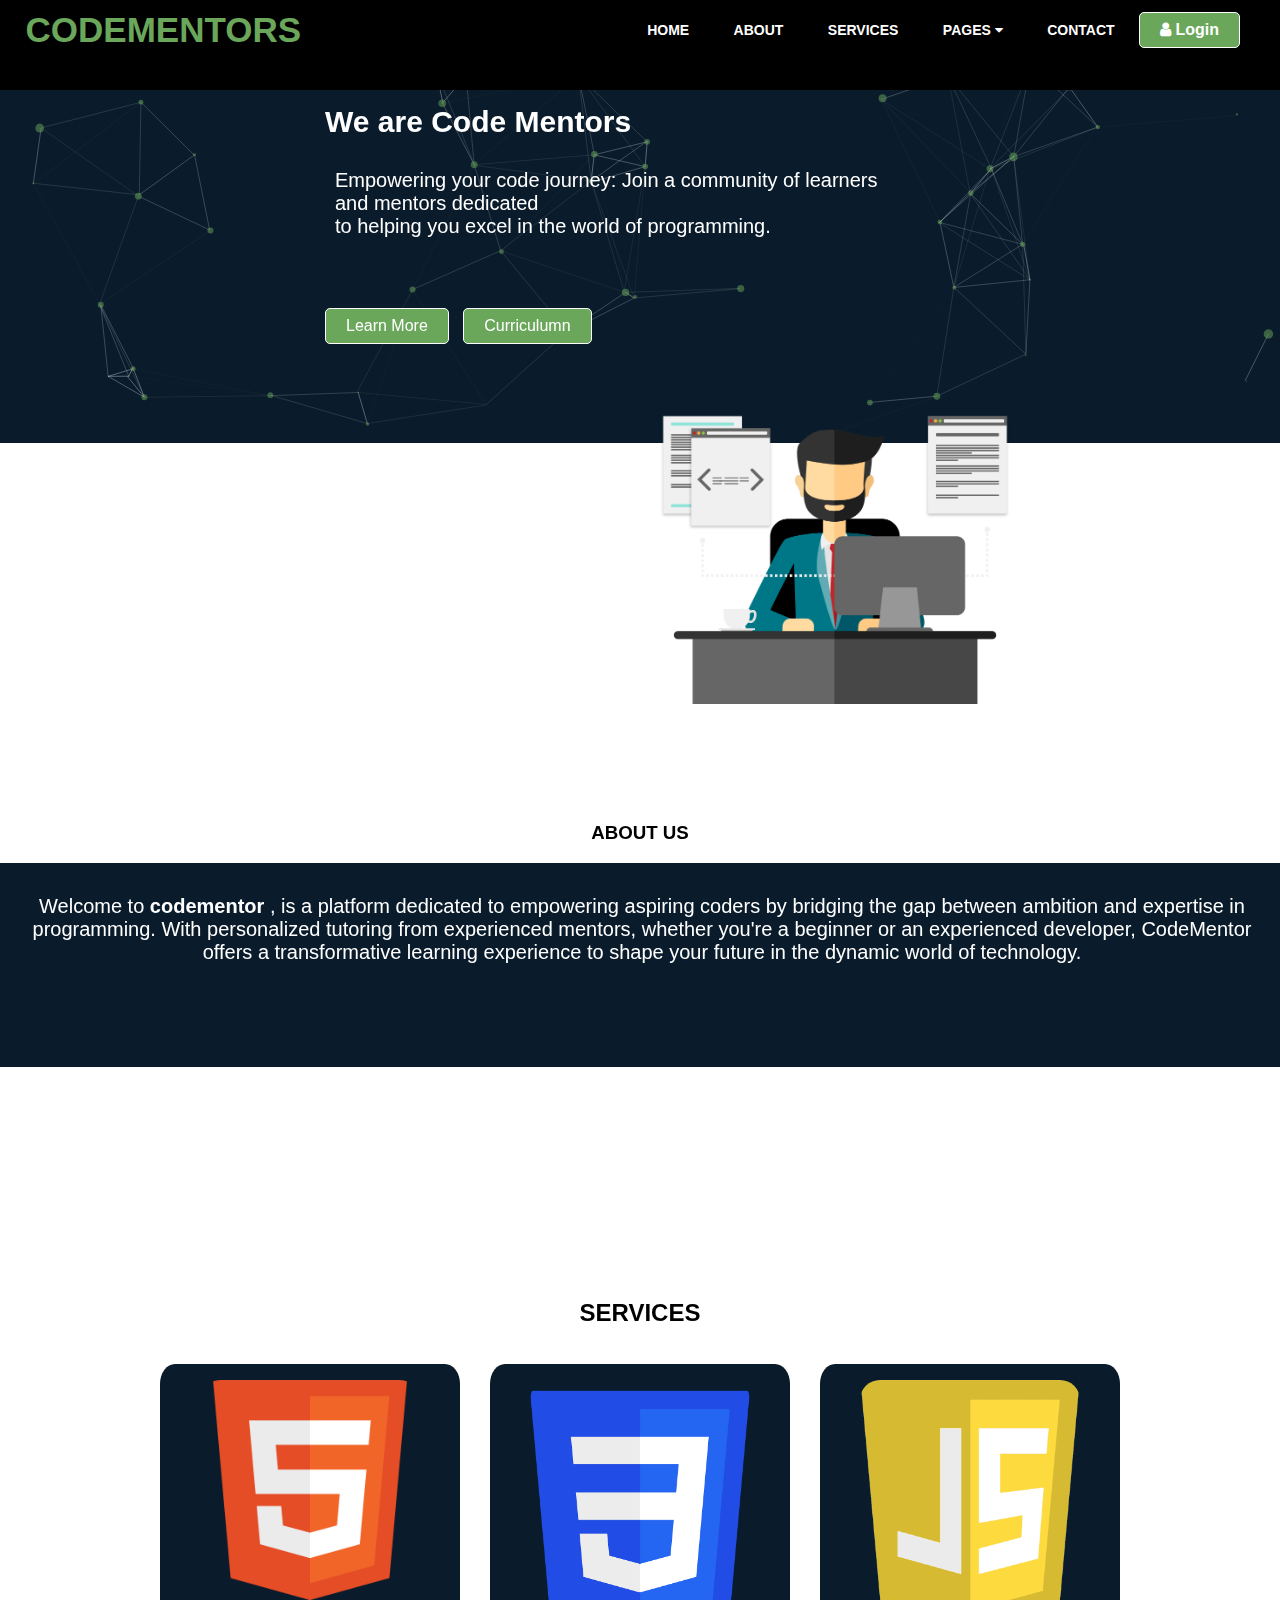
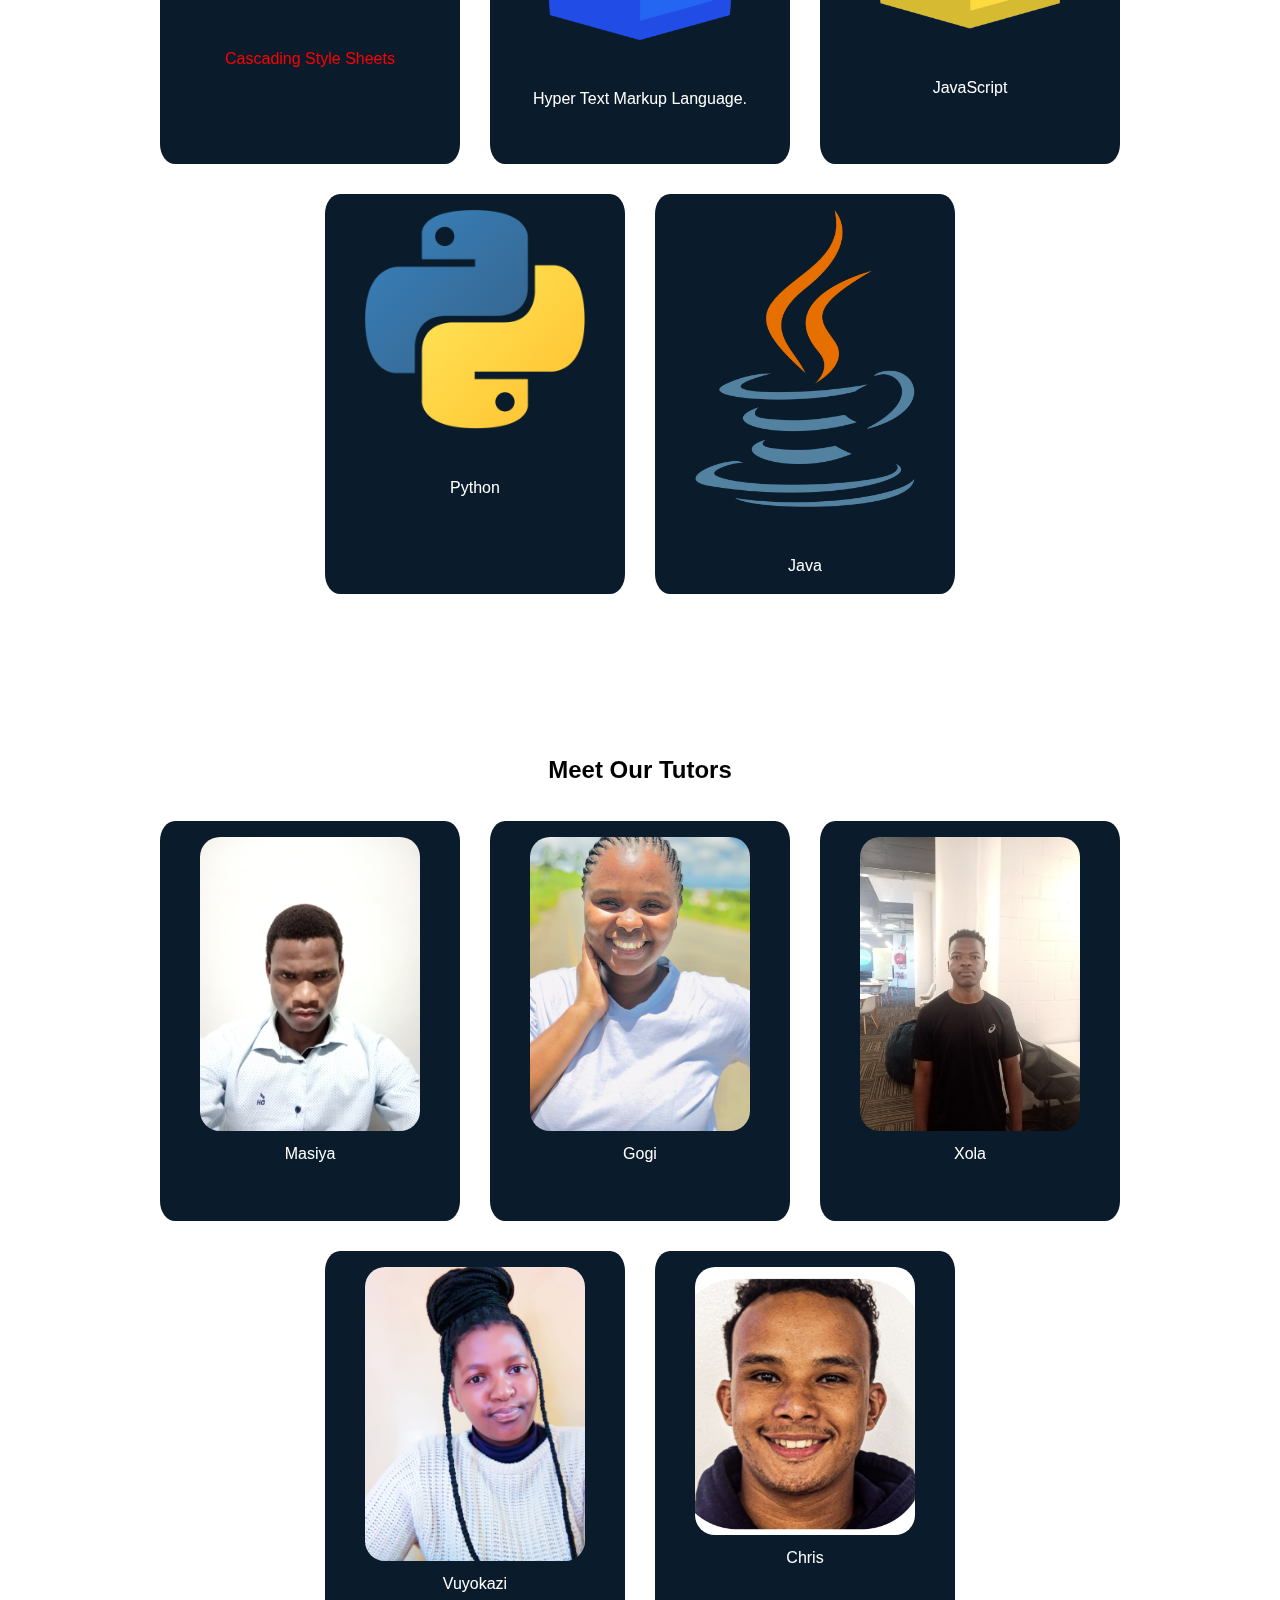
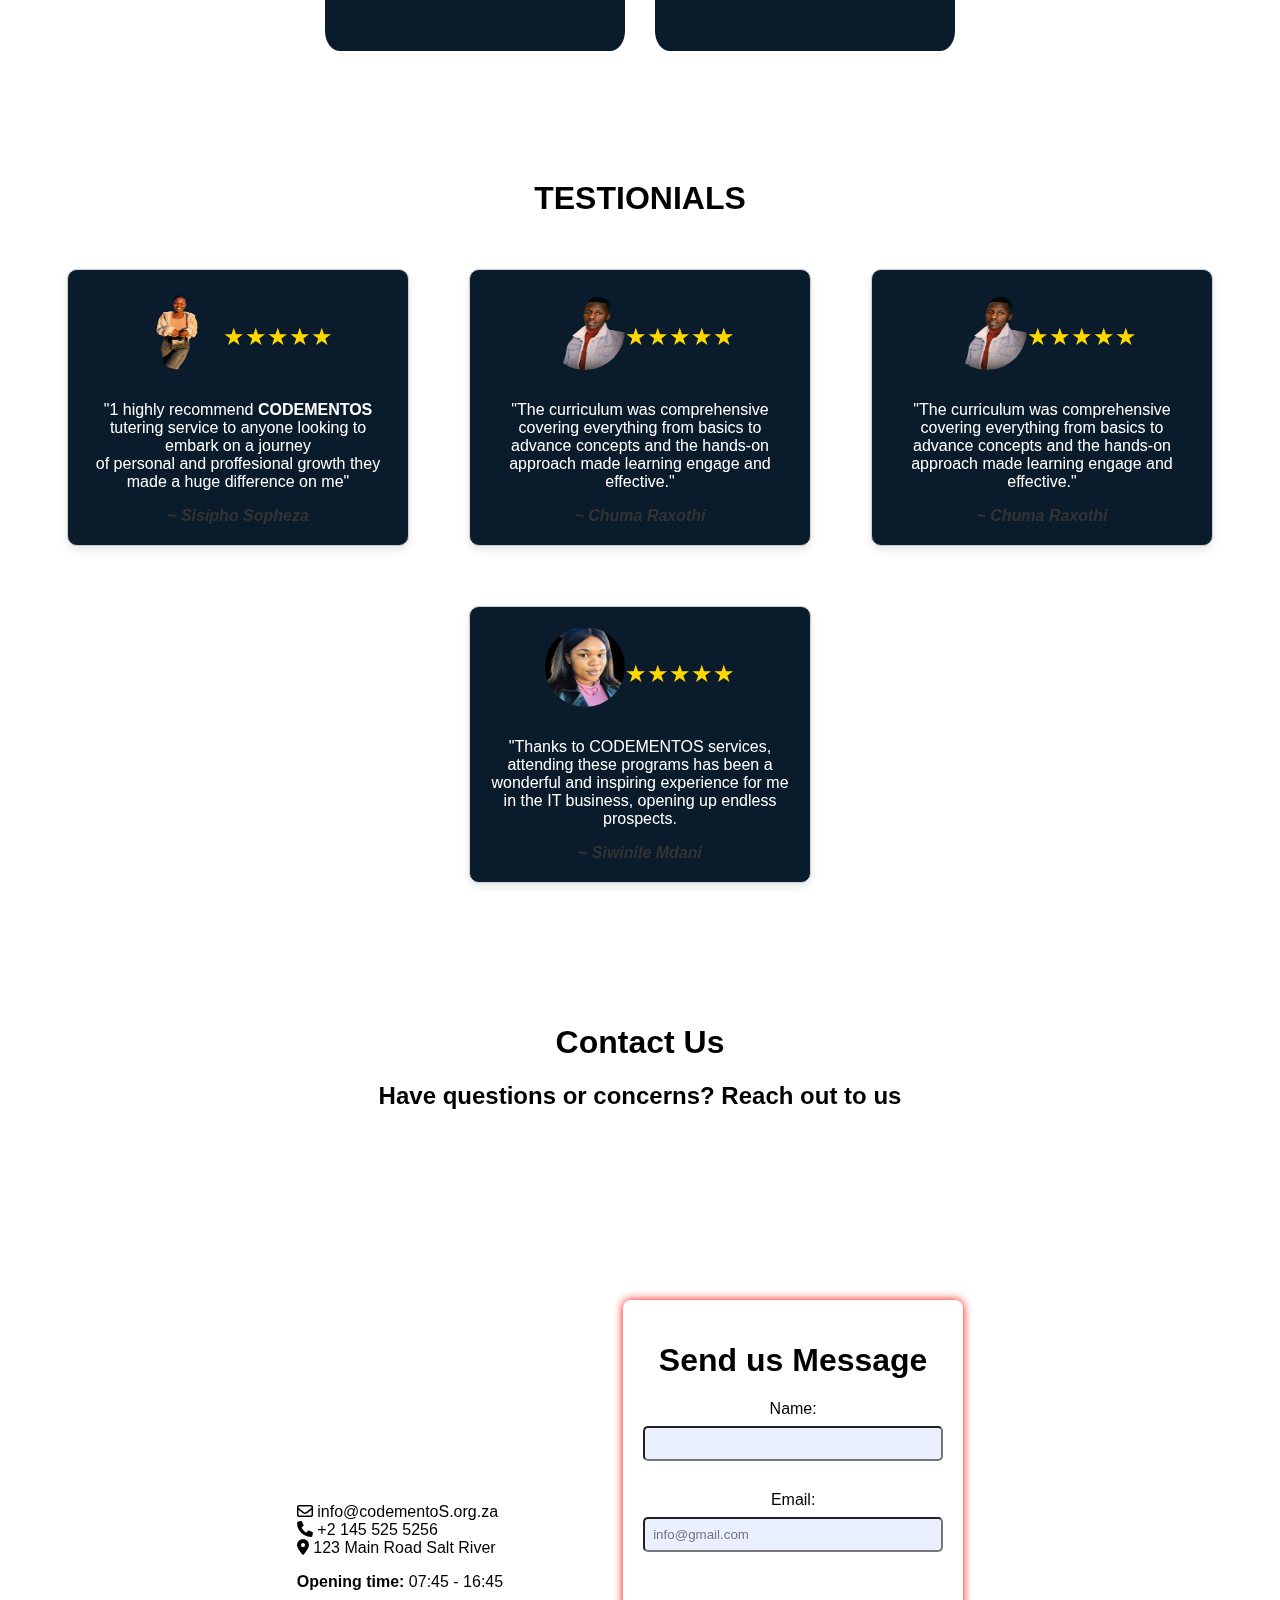
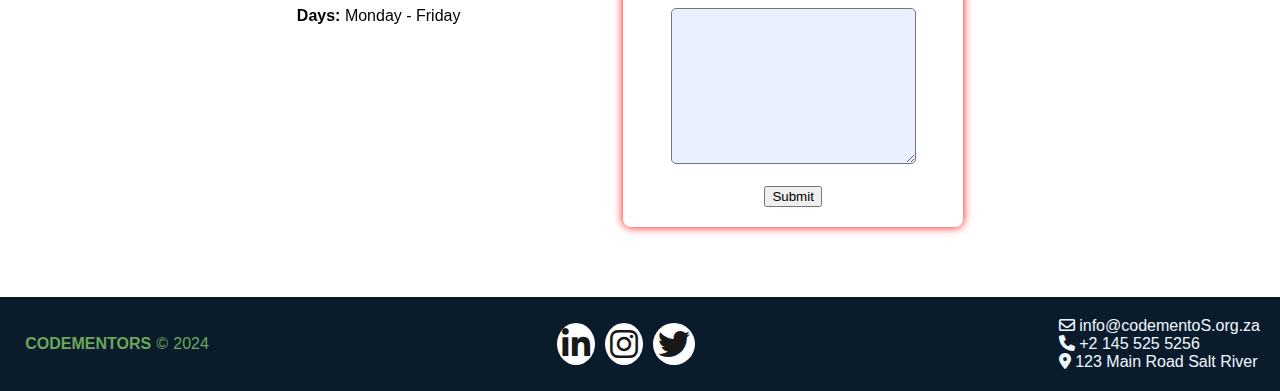
==== commit c2b9ff3b: "modify" ====
--- a/index.html
+++ b/index.html
@@ -151,7 +151,7 @@
                 <a href="#" style="text-align: center;">
                   <img height="180px" width="160px" src="images/html-tra.png" alt="HTML"></a>
                 <br><br><br>
-                <figcaption style="color: white;">Cascading Style Sheets</figcaption>
+                <figcaption style="color: red;">Cascading Style Sheets</figcaption>
               </figure>
              </center>
             </div>
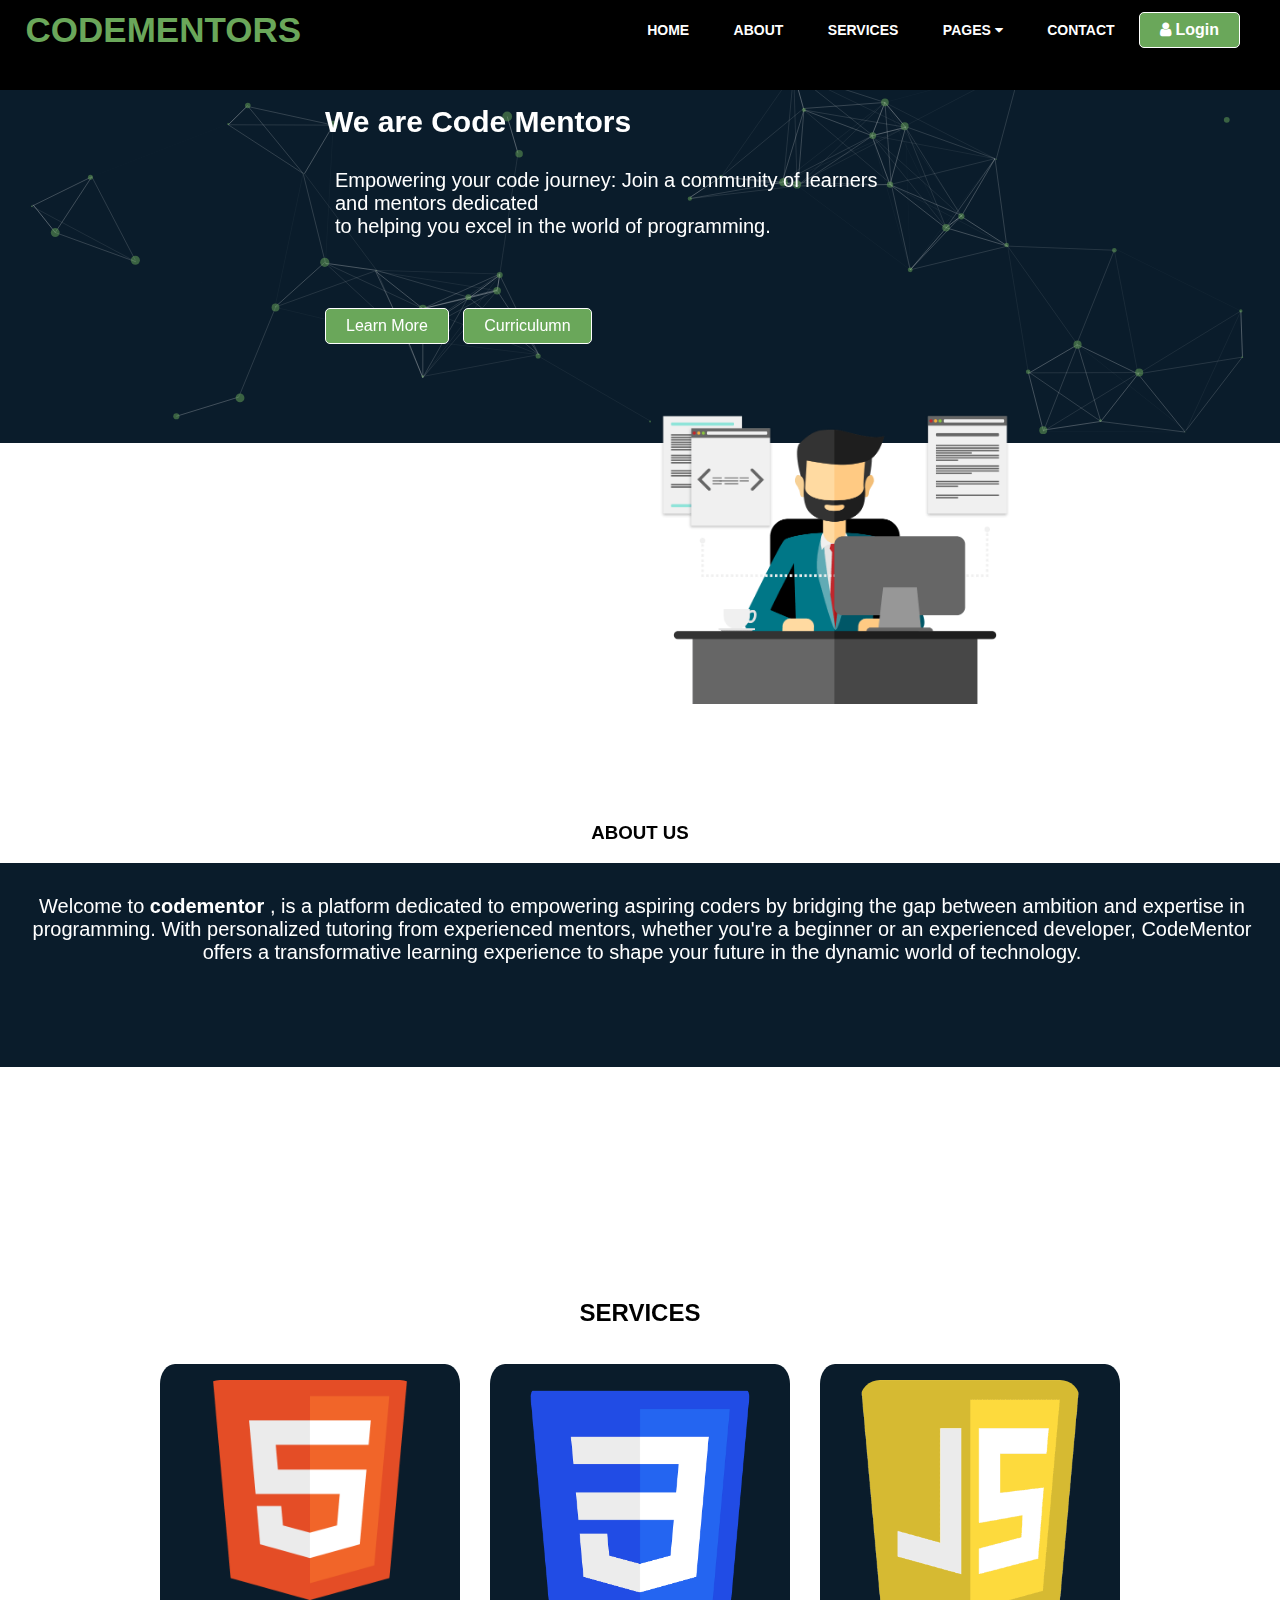
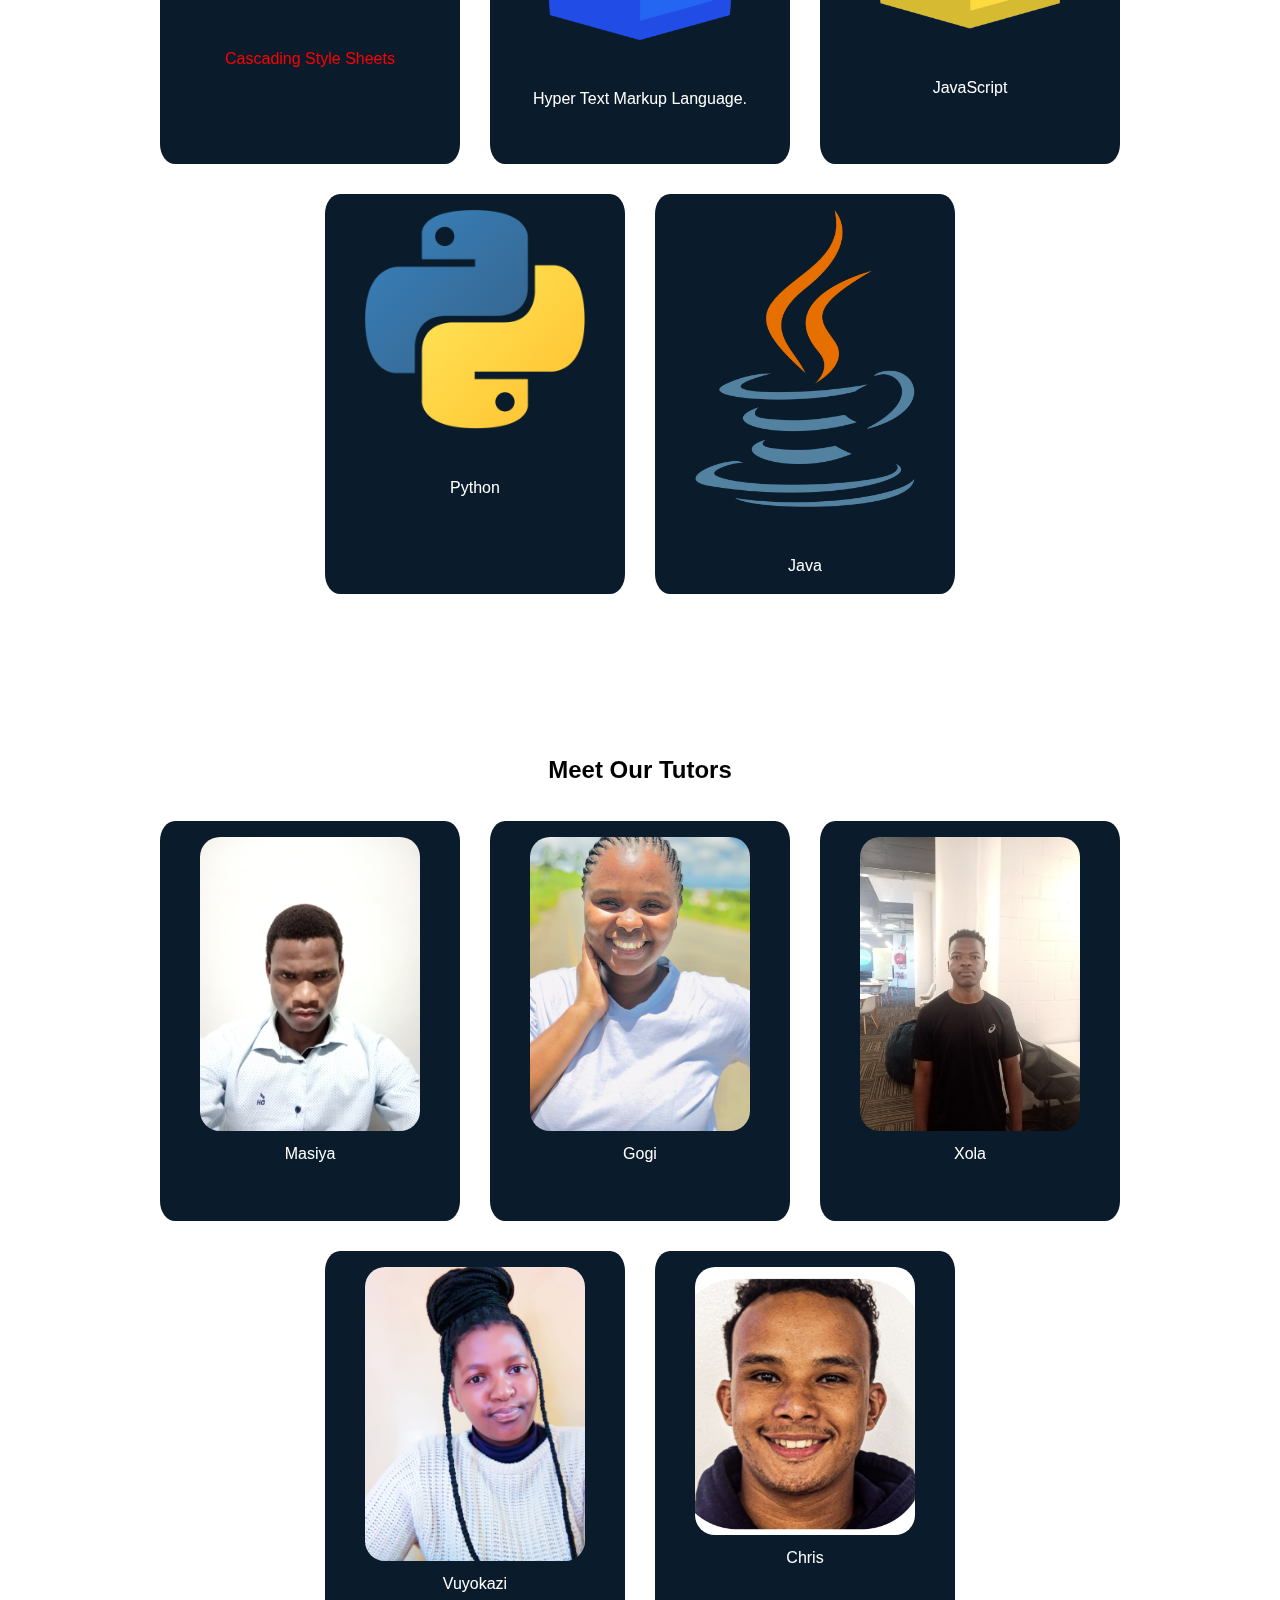
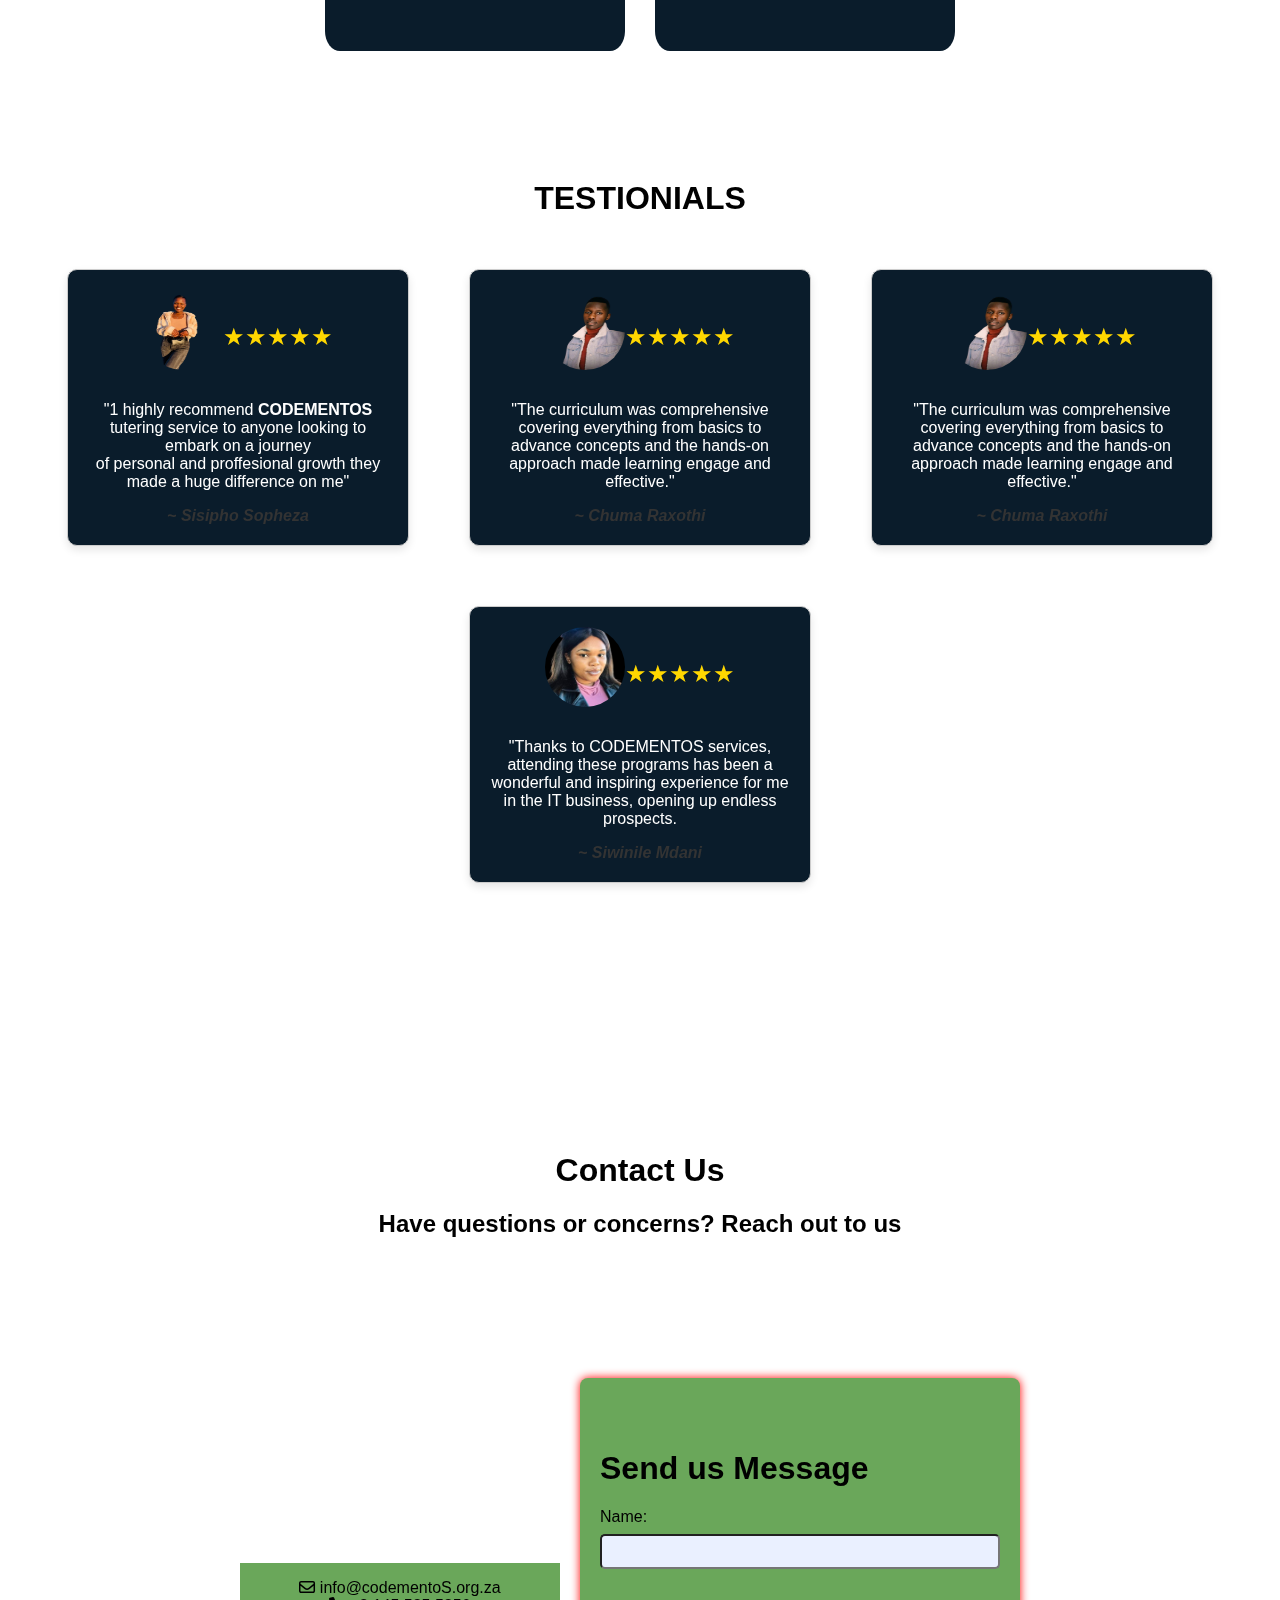
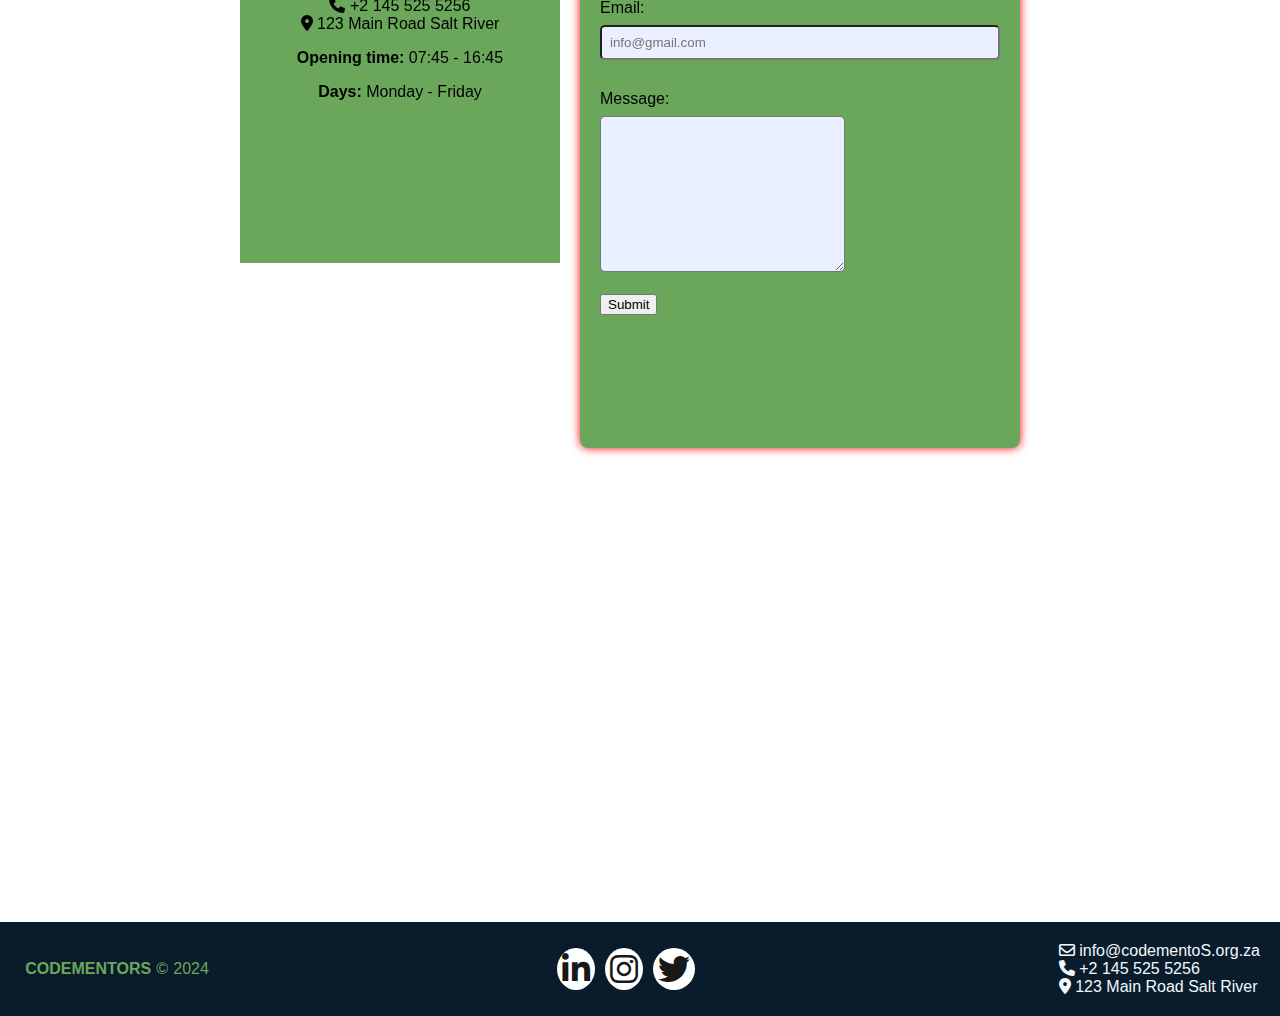
==== commit 0a5b3dd0: "added google map" ====
--- a/index.html
+++ b/index.html
@@ -86,7 +86,7 @@
       </div>
     </header>
 
-<body onload="alert('Welcome to Code Mentors')">
+<body>
 
   <section style="text-align: center; padding-top: 65px;">
   <!--Chris: I change the "class='banner'" to "id='particles-js'", to allow for the animation to work-->
@@ -295,39 +295,43 @@
 </section>
 
 <!--Contact us page-->
-<Center id="Contact"> <h1><b>Contact Us</b></h1>
-  <h2>Have questions or concerns? Reach out to us</h2> </Center>
-
-<div class="containerC">
-  <div class="left-container">
-    <section id="ContactInfo">
-      
+<div id="Contact" style="text-align: center; margin-top: 10%; padding-bottom: 50px;">
+  <h1><b>Contact Us</b></h1>
+  <h2>Have questions or concerns? Reach out to us</h2>
+</div>
+
+<div class="containerC" style="display: flex; padding: 50px 0;">
+  <div class="center-container" style="text-align: center; background-color:#6AA75A; width: 500px; height: 300px;">
       <p>
         <i class="far fa-envelope"></i> <a href="mailto:info@codementors.com" style="color: black; text-decoration: none;">info@codementoS.org.za</a><br> 
         <i class="fas fa-phone"></i> <a href="tel:+123456789" style="color: black; text-decoration: none;">+2 145 525 5256</a><br> 
         <i class="fas fa-map-marker-alt"></i> 123 Main Road Salt River
       </p> 
-      
       <time datetime="07:45:00"><strong>Opening time: </strong>  07:45 - 16:45</time> <br>
       <p><b>Days: </b> Monday - Friday</p>
-    </section>
-  </div>
-  <div class="right-container">
-    <form id="form1">
+    </div>
+
+    <div> <form id="form1" style="display: inline-block; text-align: left; background-color: #6AA75A; width: 400px; height: 600px; padding-top: 50px;">
       <h1>Send us Message</h1>
       <label for="name">Name:</label>
       <input name="name" id="name" type="text" required> <br> <br>
-    
+  
       <label for="email">Email:</label>
       <input name="email" id="email" type="email" required placeholder="info@gmail.com"> <br> <br>
-    
-      <label for="message" style="color: white;">Message:</label>
+  
+      <label for="message">Message:</label>
       <textarea id="message" name="message" cols="28" rows="10" required></textarea> <br><br>
-    
-      <button type="button" onclick="validateForm()">Submit</button>
+  
+      <button type="submit">Submit</button>
     </form>
   </div>
 </div>
+
+
+<div class="contact-in">
+  <iframe src="https://www.google.com/maps/embed?pb=!1m18!1m12!1m3!1d3310.2449866713037!2d18.458686314771003!3d-33.929010727883736!2m3!1f0!2f0!3f0!3m2!1i1024!2i768!4f13.1!3m3!1m2!1s0x1dcc6703bb1eb6eb%3A0x5de504fd8530c2e3!2sSalt%20River%2C%20Cape%20Town%2C%207942%2C%20South%20Africa!5e0!3m2!1sen!2sus!4v1649964914766!5m2!1sen!2sus" width="100%" height="400" style="border:0;" allowfullscreen="" loading="lazy"></iframe>
+</div>
+
 
     
     <script>
--- a/style.css
+++ b/style.css
@@ -365,6 +365,7 @@
   cursor: pointer;
   color: #888;
 }
+
 
 .form-container {
   text-align: center;
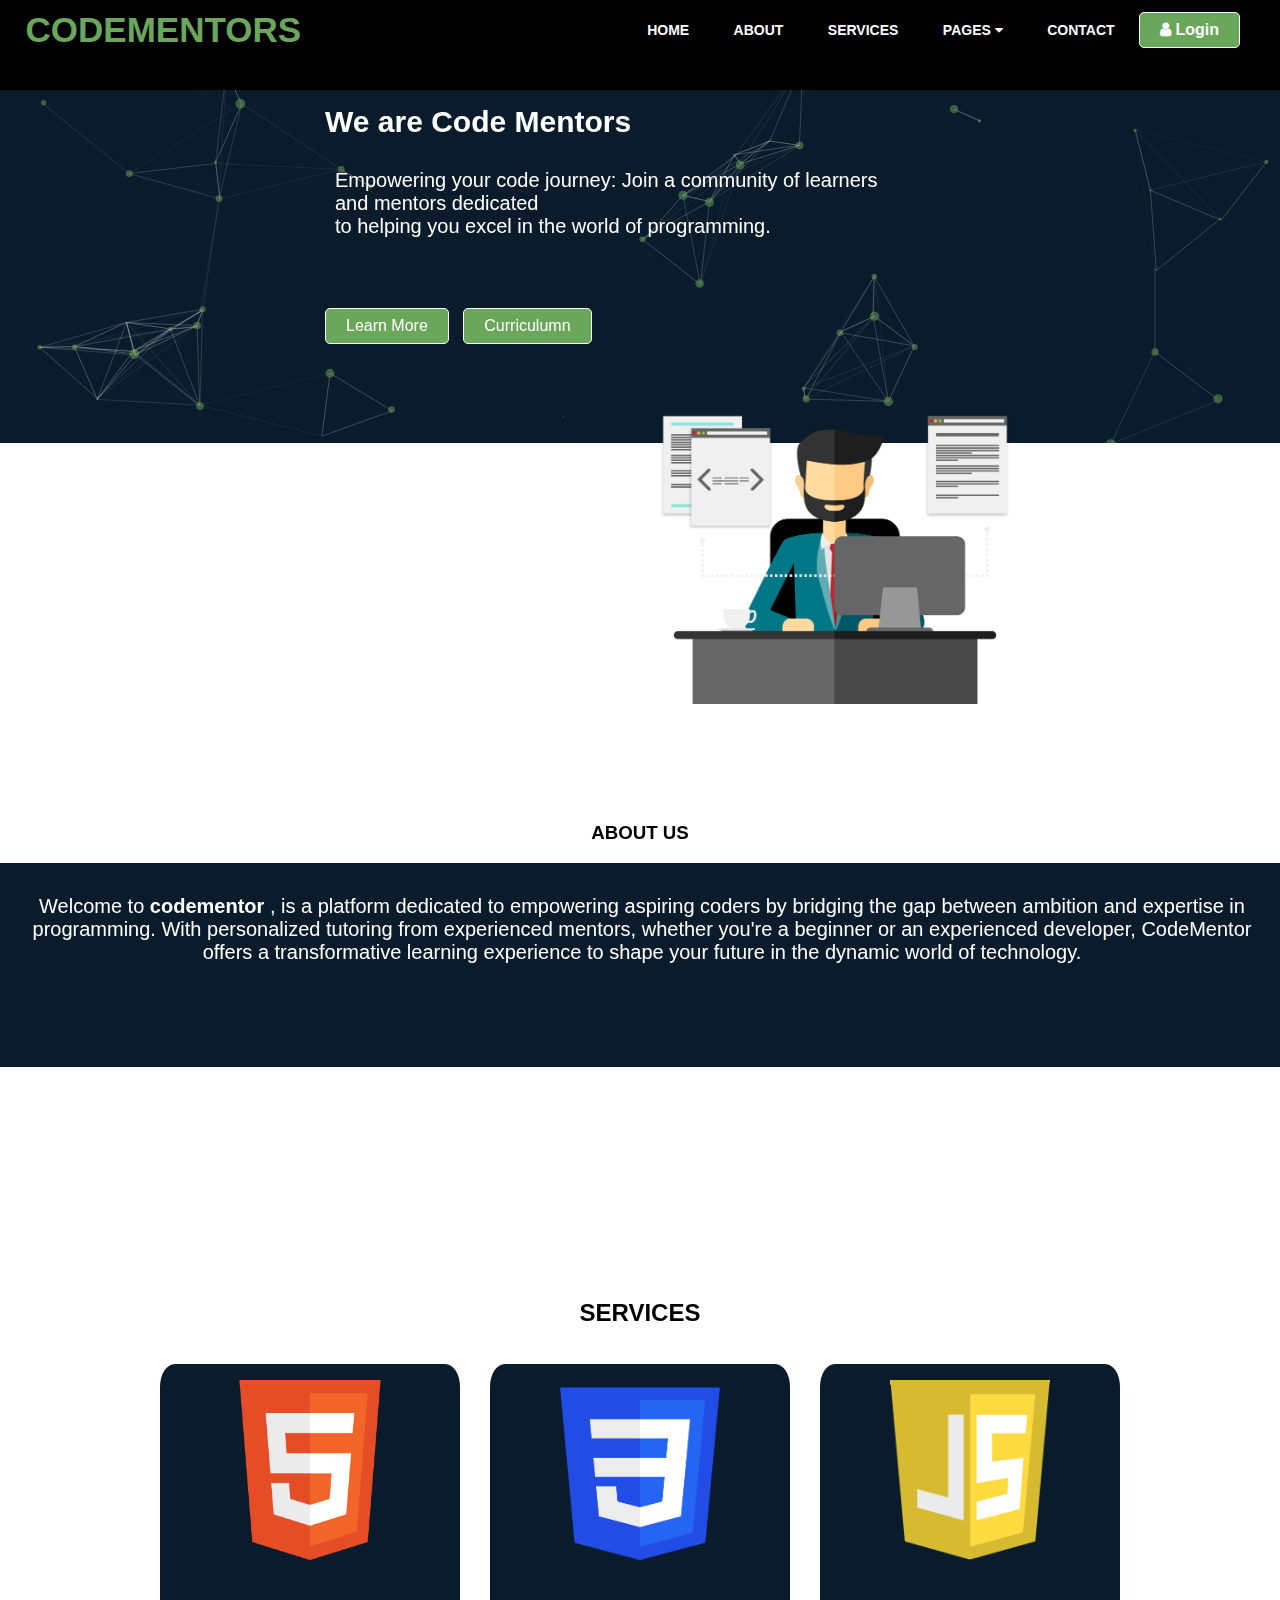
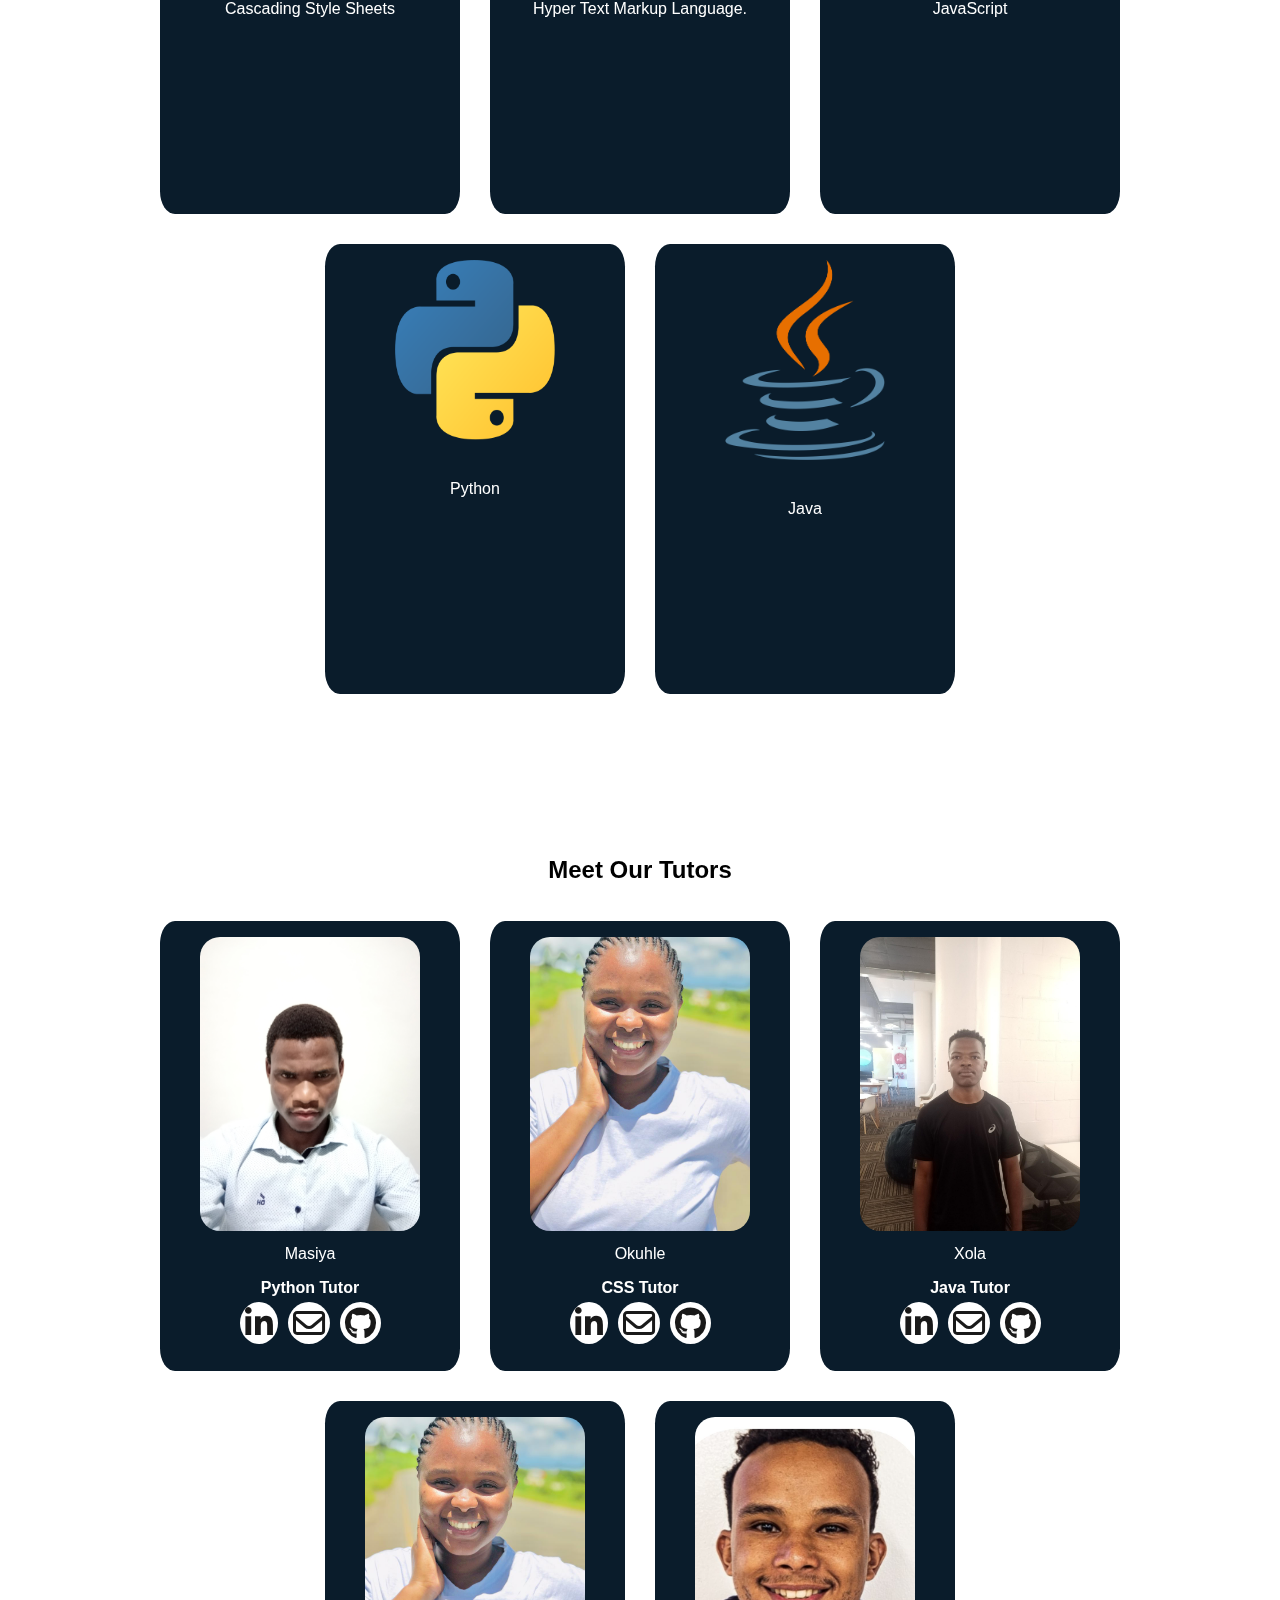
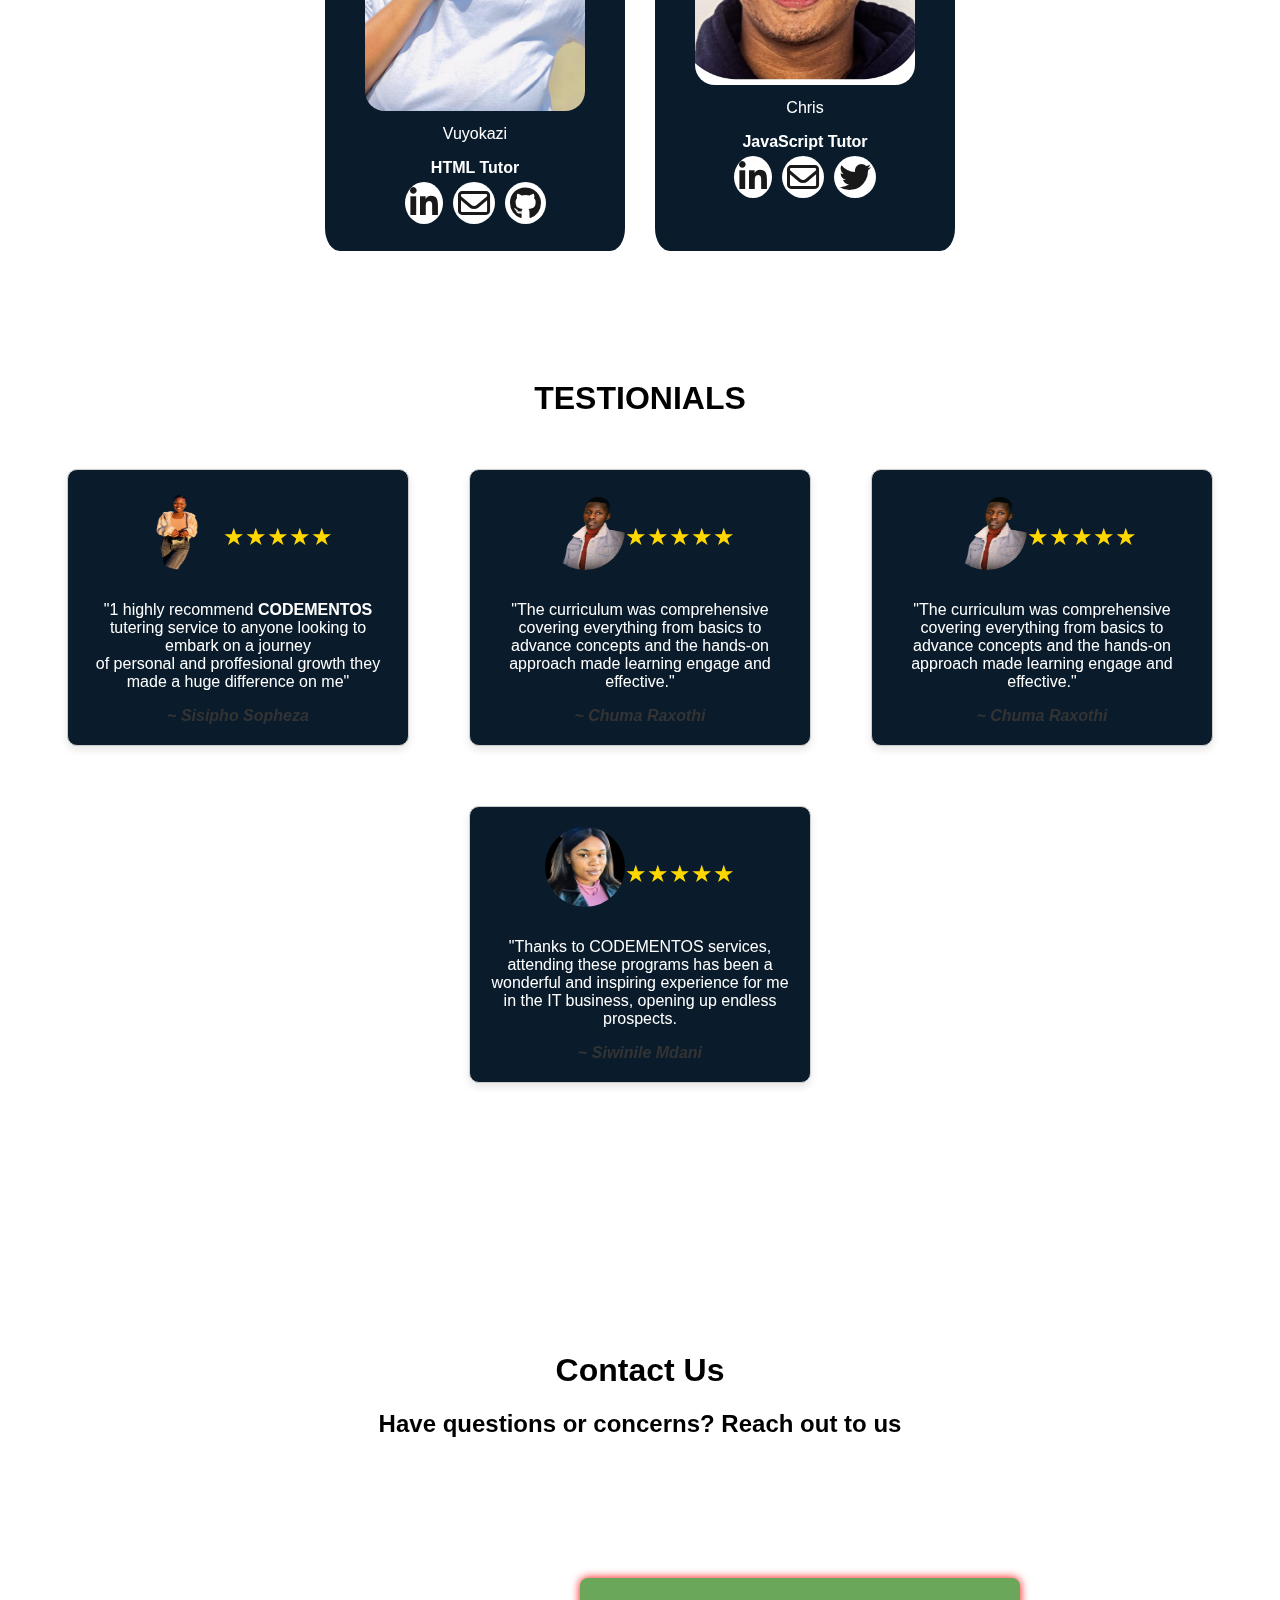
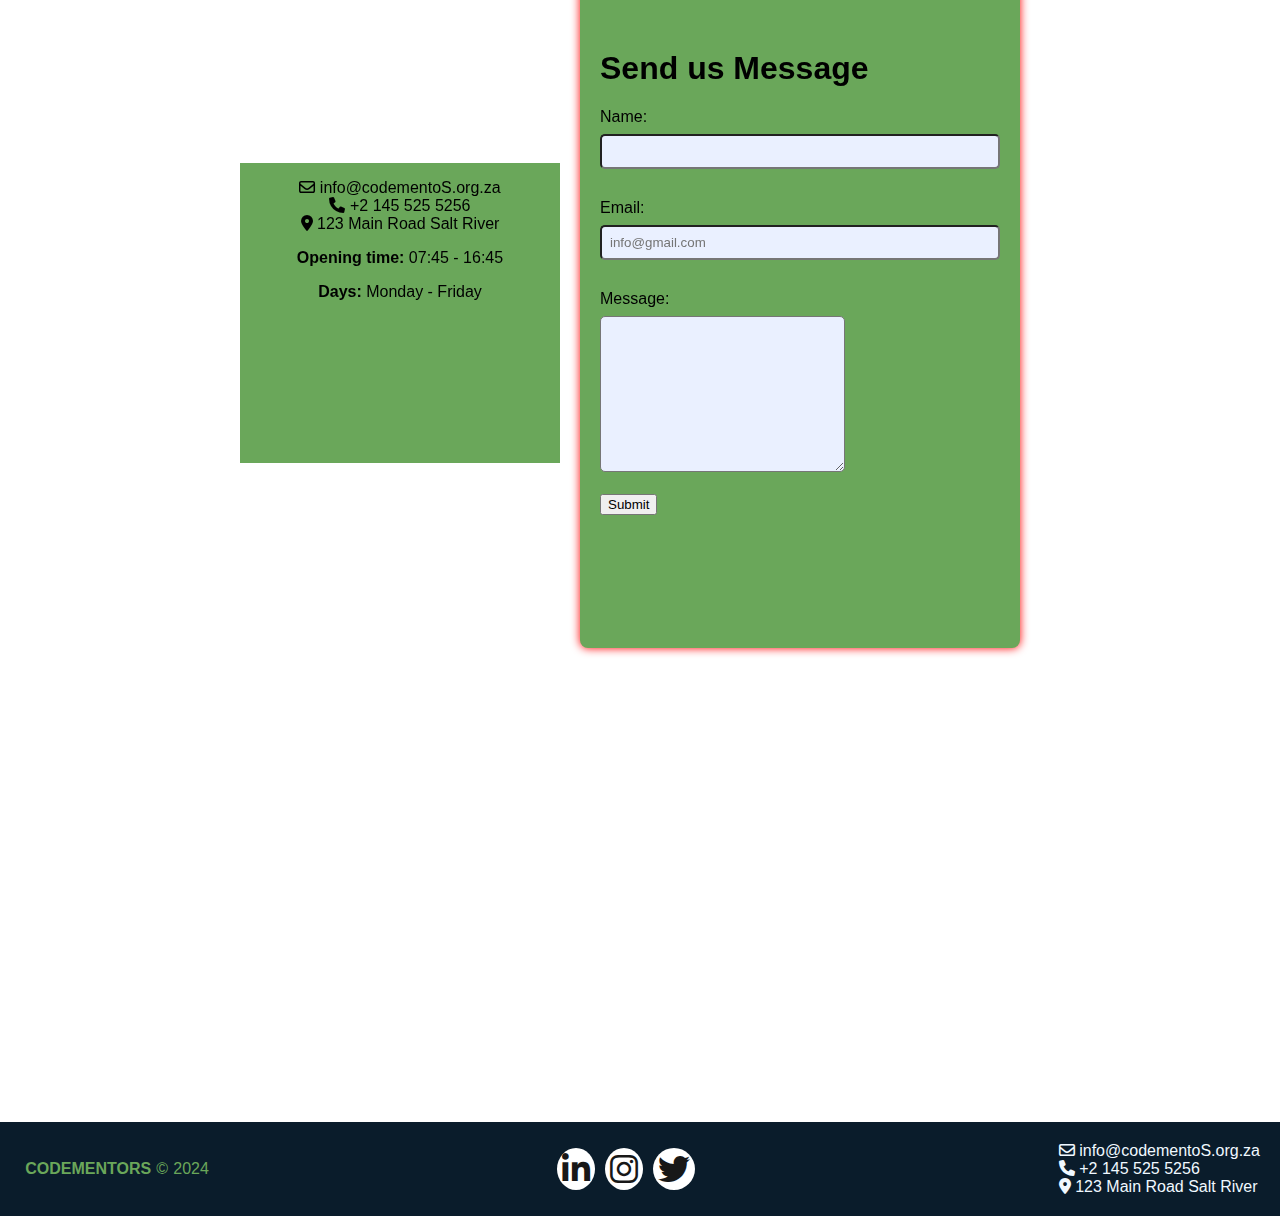
==== commit 96ae7b36: "Style" ====
--- a/index.html
+++ b/index.html
@@ -145,17 +145,17 @@
         <!--==========================BOX====================-->
           <div class="container">
     
-            <div class="box">
+            <div class="box2">
              <center>
               <figure>
                 <a href="#" style="text-align: center;">
                   <img height="180px" width="160px" src="images/html-tra.png" alt="HTML"></a>
                 <br><br><br>
-                <figcaption style="color: red;">Cascading Style Sheets</figcaption>
+                <figcaption style="color:white;">Cascading Style Sheets</figcaption>
               </figure>
              </center>
             </div>
-            <div class="box" style="text-align: center;">
+            <div class="box2" style="text-align: center;">
                 <center>
                   <figure>
                     <a href="#" style="text-align: center; padding-top:400px;">
@@ -166,7 +166,7 @@
                 </center>
           
             </div>
-            <div class="box">
+            <div class="box2">
                 <center>
                   <figure>
                     <a href="#" style="text-align: center; padding-top:500px;">
@@ -177,7 +177,7 @@
                 </center>
           
             </div>
-            <div class="box">
+            <div class="box2">
                 <center>
                   <figure>
                     <a href="#"style="text-align: center; padding-top:400px;">
@@ -187,7 +187,7 @@
                   </figure>
                 </center>
             </div>
-            <div class="box">      
+            <div class="box2">      
                 <center>
                   <figure>
                     <a href="#" style="text-align: center; padding-top:400px;">
@@ -200,55 +200,82 @@
         </div>
     </section>
     
-<section id="Tutors">
-  <h4 style="font-size: 24px; text-align: center; padding-top: 2%;">Meet Our Tutors</h4>
-  <div class="container-tutor">
-    <div class="box">
-      <figure>
-        <a href="#">
-          <img src="images/MasiyaZungu.jpg" alt="Masiya" class="imgTutor">
-        </a>
-        <figcaption>Masiya</figcaption>
-      </figure>
-    </div>
-    <div class="box">
-      <figure>
+    <section id="Tutors">
+      <h4 style="font-size: 24px; text-align: center; padding-top: 2%;">Meet Our Tutors</h4>
+      <div class="container-tutor">
+        <div class="box">
+          <figure>
+              <img src="images/MasiyaZungu.jpg" alt="Masiya" class="imgTutor">
+            </a>
+            <figcaption>Masiya</figcaption>
+          </figure>
+          <strong style="color: white;">Python Tutor</strong>
+          <div class="socialIcons">
+        <a href=""><i class="fab fa-linkedin"></i></a>
+        <a href=""><i class="far fa-envelope"></i></a>
+        <a href=""><i class="fa-brands fa-github"></i></a>
+          </div>
+        </div>
+        <div class="box">
+          <figure>
         <a href="#">
           <img src="images/Gogi.jpeg" alt="Gogi" class="imgTutor">
-        </a>
-        <figcaption>Gogi</figcaption>
-      </figure>
-    </div>
-    <div class="box">
-      <figure>
-        <a href="#">
-          <img src="images/X.jpg" alt="Xola" class="imgTutor">
-        </a>
-        <figcaption>Xola</figcaption>
-      </figure>
-    </div>
-    <div class="box">
-      <figure>
-        <a href="#">
-          <img src="images/Vuyokaz.jpeg" alt="Python" class="imgTutor">
-        </a>
-        <figcaption>Vuyokazi</figcaption>
-      </figure>
-    </div>
-    <div class="box">
-      <figure>
-        <a href="#">
-          <img src="images/Cris.jpeg" alt="Chris" class="imgTutor">
-        </a>
-        <figcaption>Chris</figcaption>
-      </figure>
-    </div>
-  </div>
-</div>
-
-</section>
-
-</section>
+            </a>
+            <figcaption>Okuhle</figcaption>
+          </figure>
+          <strong style="color: white;">CSS Tutor</strong>
+          <div class="socialIcons">
+            <a href=""><i class="fab fa-linkedin"></i></a>
+            <a href=""><i class="far fa-envelope"></i></a>
+            <a href=""><i class="fa-brands fa-github"></i></a>
+              </div>
+        </div>
+        <div class="box">
+          <figure>
+    
+              <img src="images/X.jpg" alt="Xola" class="imgTutor">
+            </a>
+            <figcaption>Xola</figcaption>
+          </figure>
+          <strong style="color: white;">Java Tutor</strong>
+          <div class="socialIcons">
+            <a href=""><i class="fab fa-linkedin"></i></a>
+            <a href=""><i class="far fa-envelope"></i></a>
+            <a href=""><i class="fa-brands fa-github"></i></a>
+            
+          </div>
+        </div>
+        <div class="box">
+          <figure>
+              <img src="images/Gogi.jpeg" alt="Python" class="imgTutor">
+            </a>
+            <figcaption>Vuyokazi</figcaption>
+          </figure>
+          <strong style="color: white;">HTML Tutor</strong>
+          <div class="socialIcons">
+            <a href="https://www.linkedin.com/in/vuyokazi-gogi-b75235181?lipi=urn%3Ali%3Apage%3Ad_
+            flagship3_profile_view_base_contact_details%3BuVjjRca9Q6%2BIwNFiEcSqoA%3D%3D"><i class="fab fa-linkedin"></i></a>
+            <a href="mailto:vuyokazigogi@gmail.com"><i class="far fa-envelope"></i></a>
+            <a href="https://github.com/Gogi2016"><i class="fa-brands fa-github"></i></a>
+          </div>
+        </div>
+        <div class="box">
+          <figure>
+              <img src="images/Cris.jpeg" alt="Chris" class="imgTutor">
+            </a>
+            <figcaption>Chris</figcaption>
+          </figure>
+          <strong style="color: white;">JavaScript Tutor</strong>
+          <div class="socialIcons">
+            <a href=""><i class="fab fa-linkedin"></i></a>
+            <a href=""><i class="far fa-envelope"></i></a>
+            <a href=""><i class="fa-brands fa-twitter"></i></a>
+              </div>
+        </div>
+      </div>
+    </div>
+    
+    </section>
       
 
 <!--==Testmonials==-->
--- a/style.css
+++ b/style.css
@@ -542,7 +542,7 @@
 styling the certificate
 */
 
-.box:hover {
+.box2:hover {
 transform: scale(1.05);
 cursor: pointer;
 color: aqua;
@@ -558,13 +558,23 @@
 margin-left: 2%;
 margin-right: 2%;
 }
-.box {
+
+.box2 {
 width: 300px;
-height: 400px;
+height: 450px;
 background-color: #0A1C2B;
 margin: 5px;
 border-radius: 5%;
 }
+
+.box {
+  width: 300px;
+  height: 450px;
+  background-color: #0A1C2B;
+  margin: 5px;
+  border-radius: 5%;
+  }
+  
 
 #Services,
 #About,
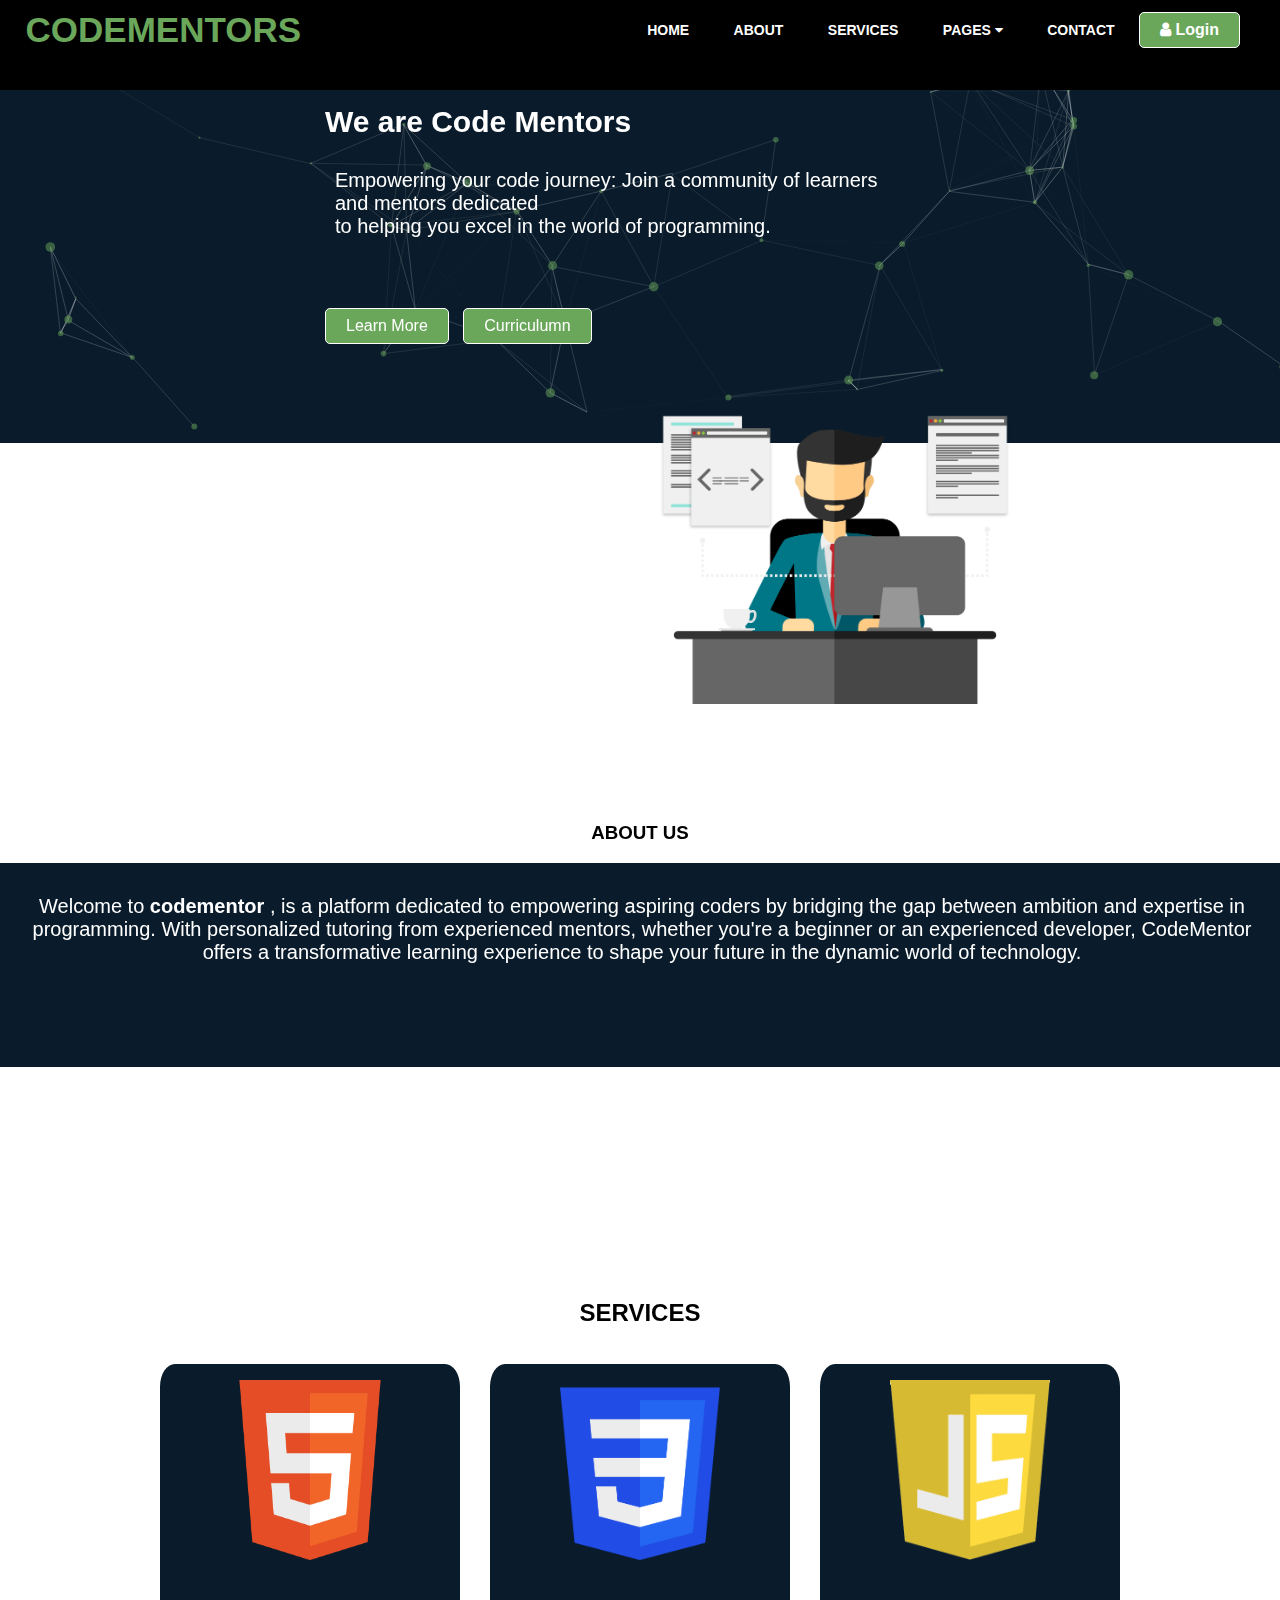
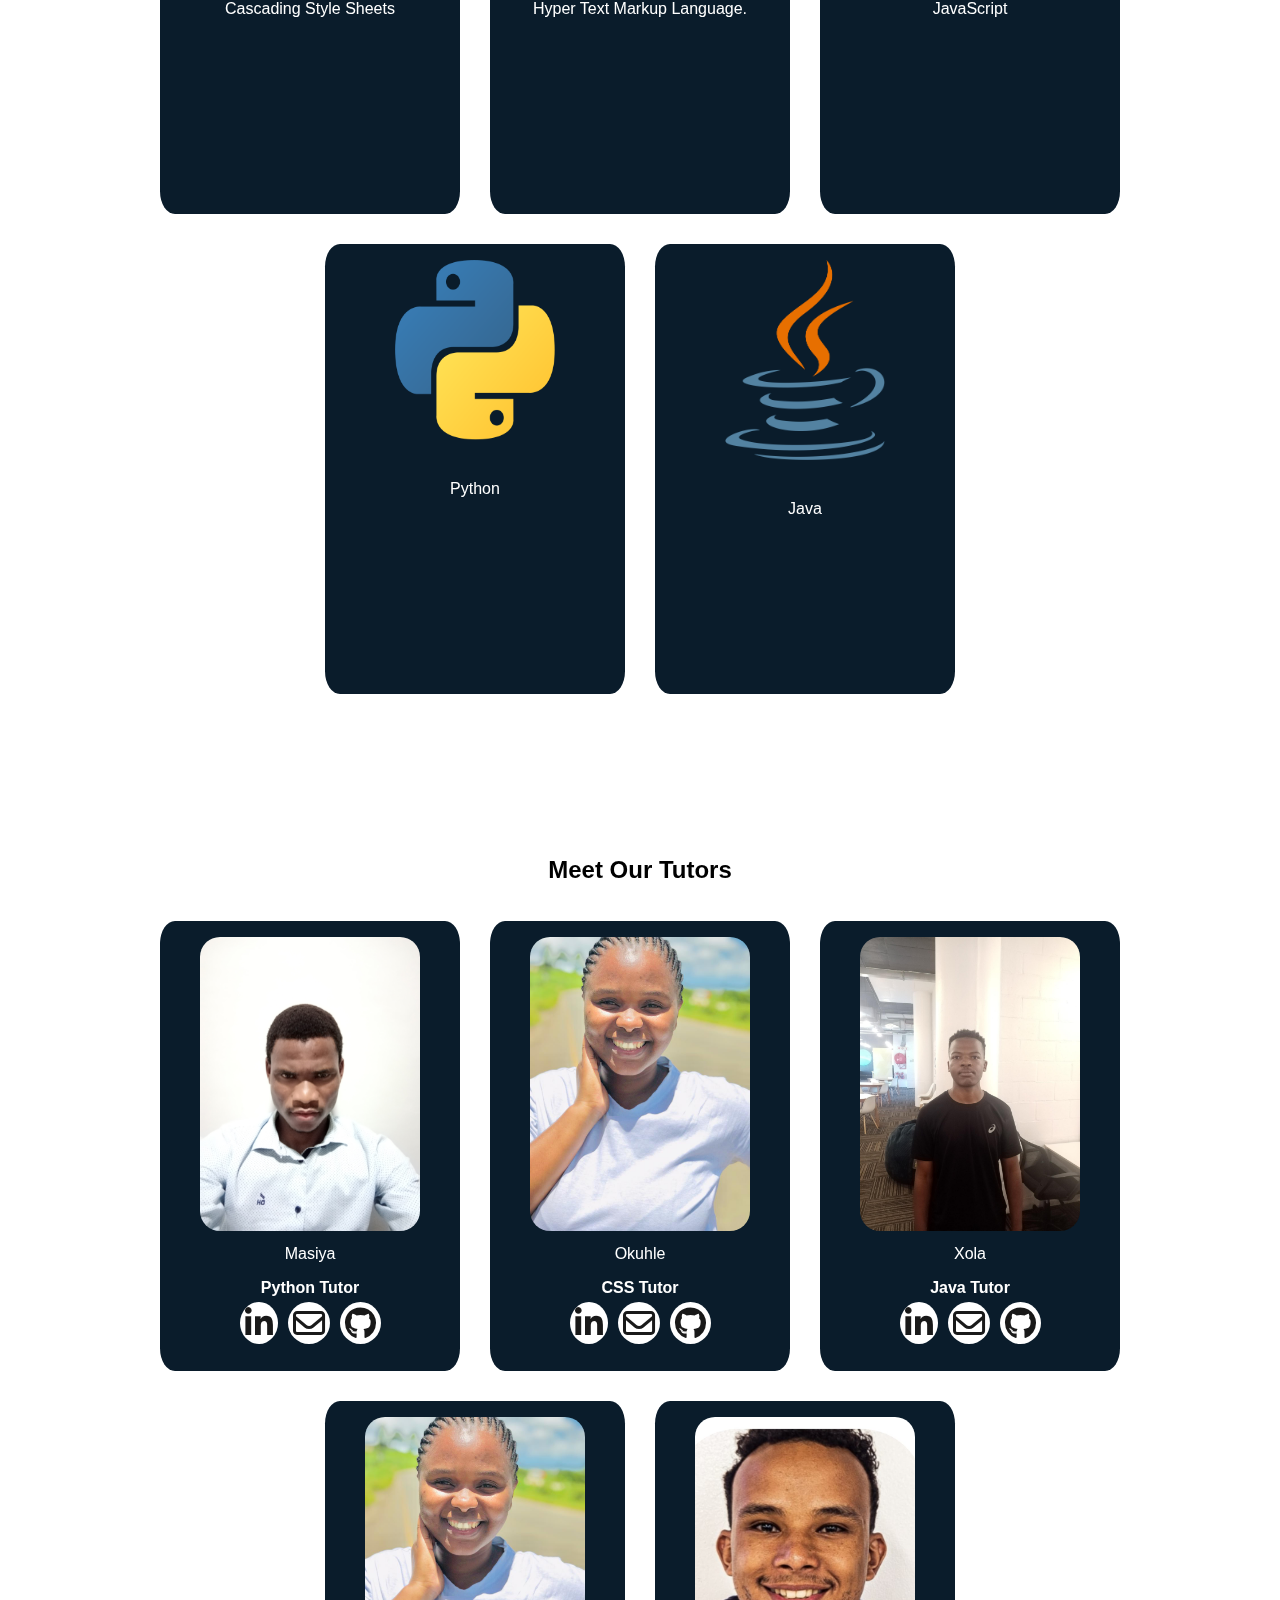
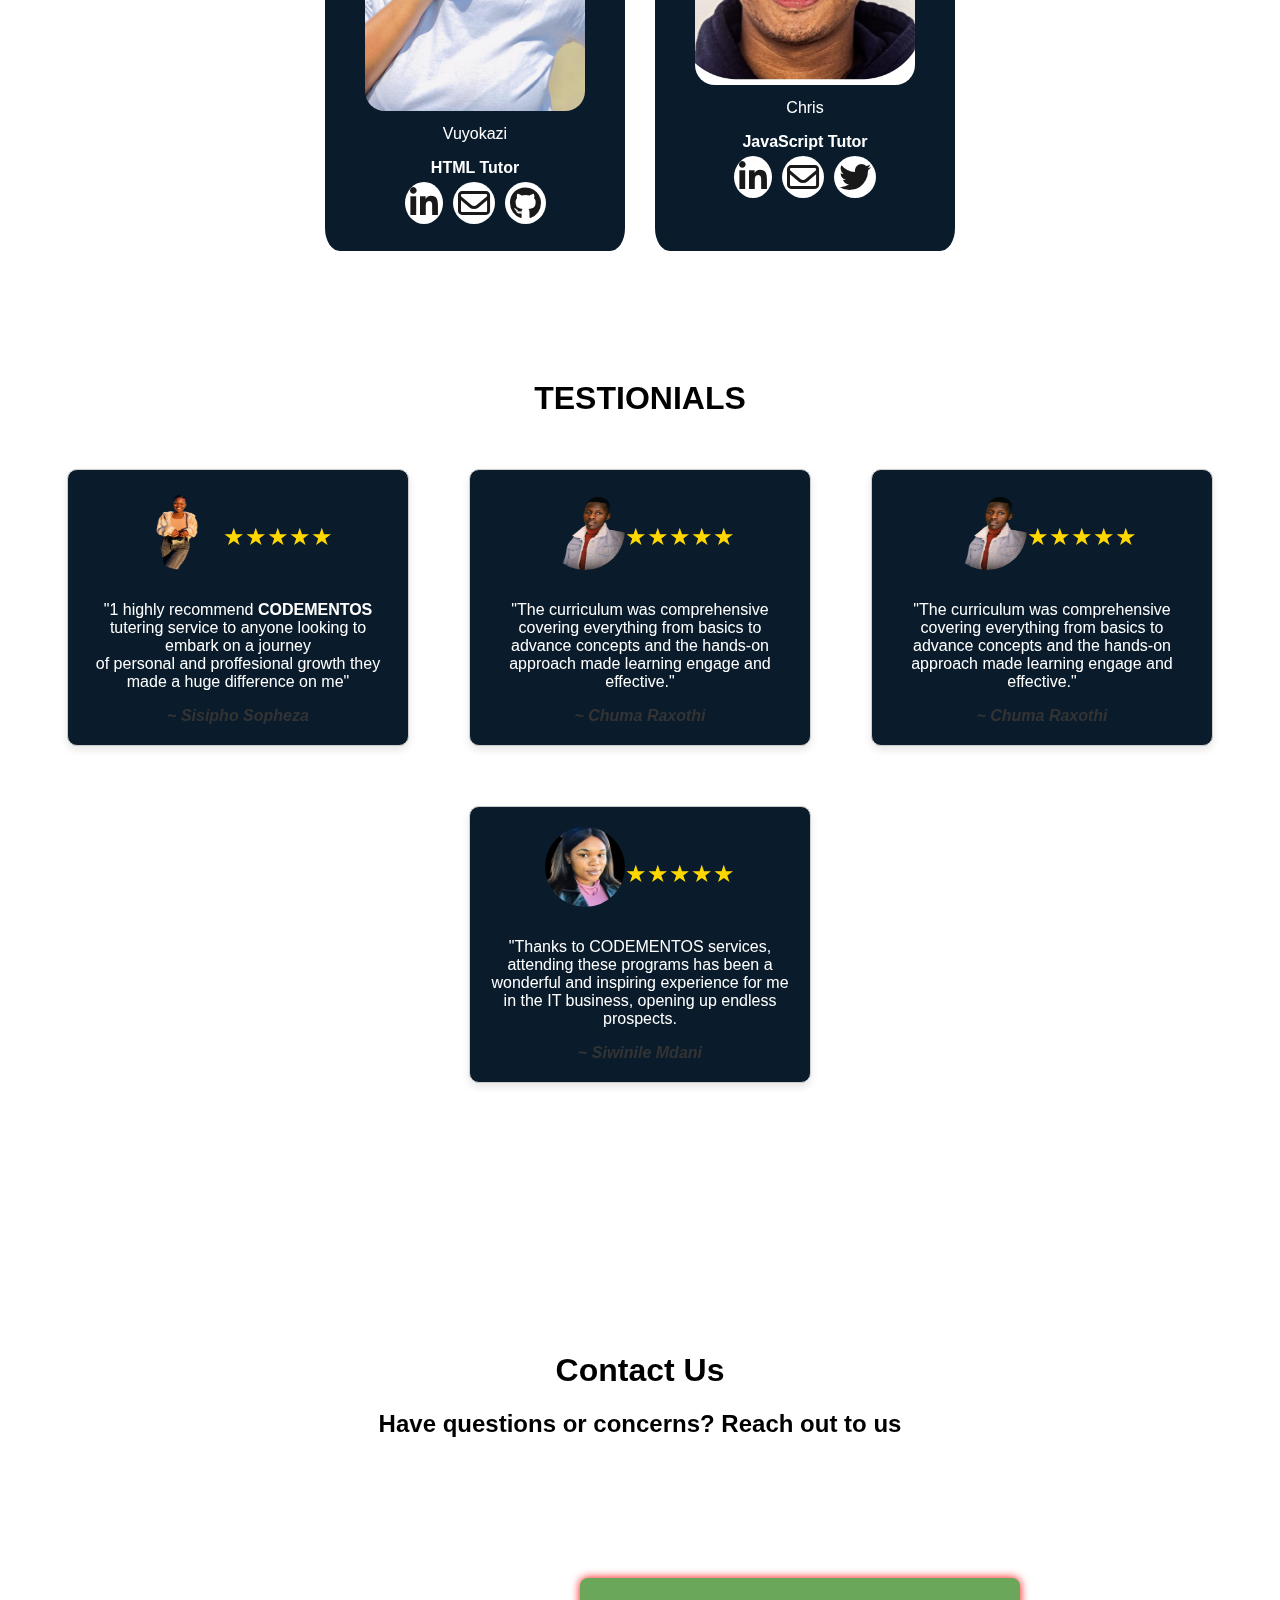
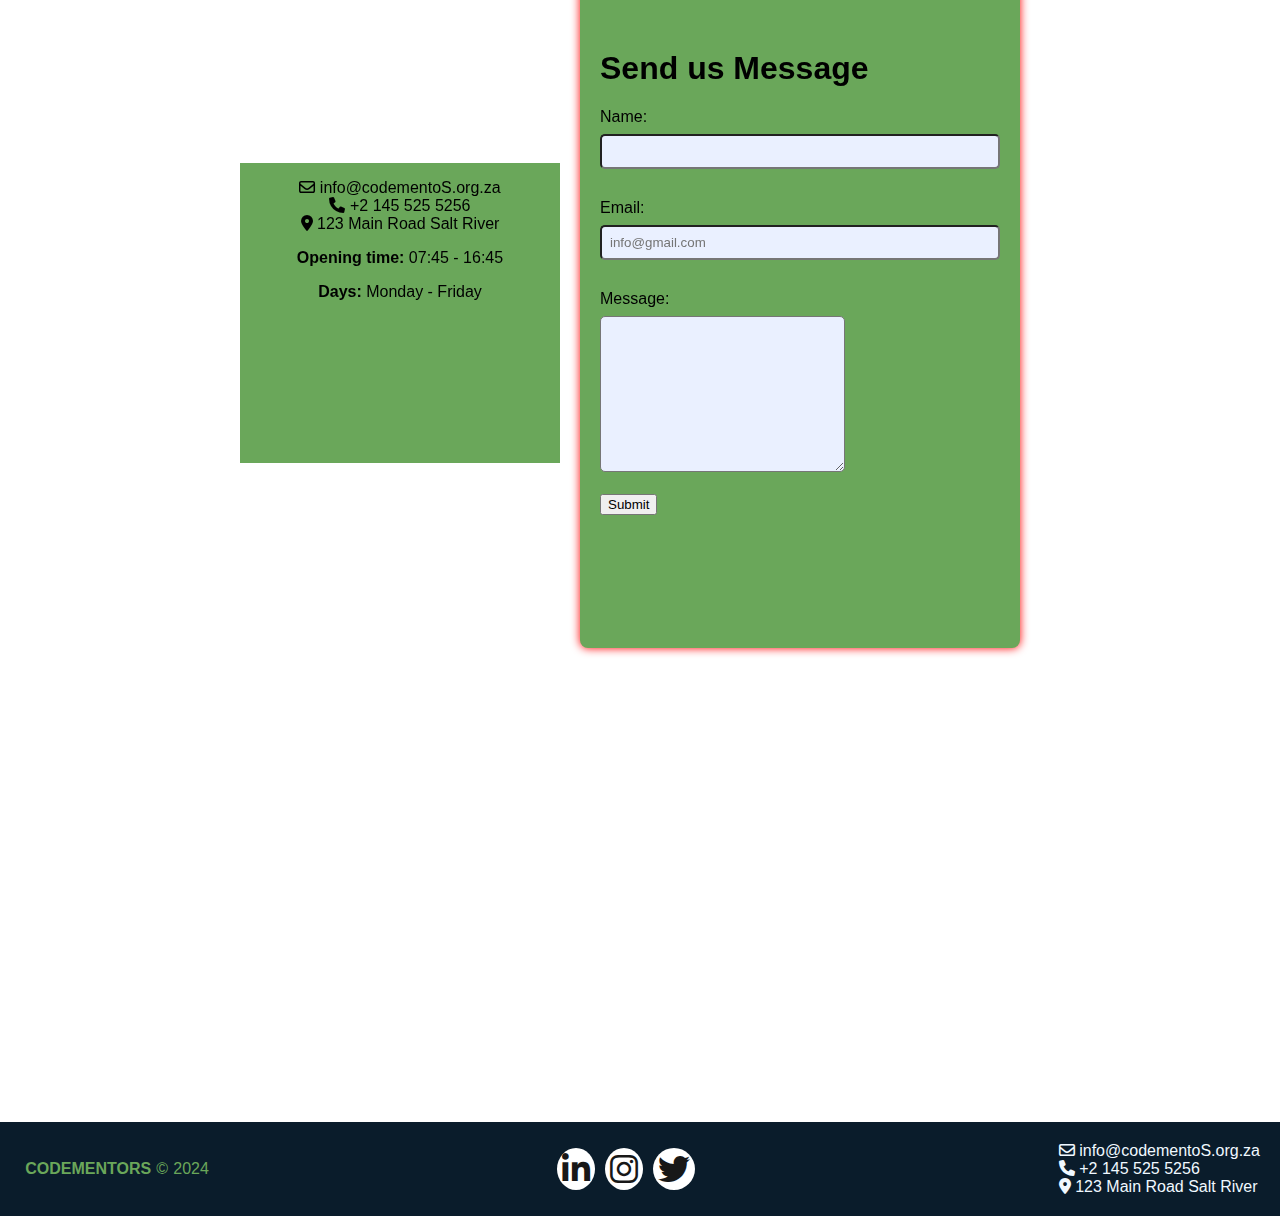
==== commit b7f420a6: "moved form validation script to own file" ====
--- a/index.html
+++ b/index.html
@@ -206,7 +206,6 @@
         <div class="box">
           <figure>
               <img src="images/MasiyaZungu.jpg" alt="Masiya" class="imgTutor">
-            </a>
             <figcaption>Masiya</figcaption>
           </figure>
           <strong style="color: white;">Python Tutor</strong>
@@ -218,9 +217,7 @@
         </div>
         <div class="box">
           <figure>
-        <a href="#">
           <img src="images/Gogi.jpeg" alt="Gogi" class="imgTutor">
-            </a>
             <figcaption>Okuhle</figcaption>
           </figure>
           <strong style="color: white;">CSS Tutor</strong>
@@ -234,7 +231,7 @@
           <figure>
     
               <img src="images/X.jpg" alt="Xola" class="imgTutor">
-            </a>
+            
             <figcaption>Xola</figcaption>
           </figure>
           <strong style="color: white;">Java Tutor</strong>
@@ -248,7 +245,6 @@
         <div class="box">
           <figure>
               <img src="images/Gogi.jpeg" alt="Python" class="imgTutor">
-            </a>
             <figcaption>Vuyokazi</figcaption>
           </figure>
           <strong style="color: white;">HTML Tutor</strong>
@@ -358,81 +354,6 @@
 <div class="contact-in">
   <iframe src="https://www.google.com/maps/embed?pb=!1m18!1m12!1m3!1d3310.2449866713037!2d18.458686314771003!3d-33.929010727883736!2m3!1f0!2f0!3f0!3m2!1i1024!2i768!4f13.1!3m3!1m2!1s0x1dcc6703bb1eb6eb%3A0x5de504fd8530c2e3!2sSalt%20River%2C%20Cape%20Town%2C%207942%2C%20South%20Africa!5e0!3m2!1sen!2sus!4v1649964914766!5m2!1sen!2sus" width="100%" height="400" style="border:0;" allowfullscreen="" loading="lazy"></iframe>
 </div>
-
-
-    
-    <script>
-    function validateEmail(email) {
-      const regex = /^[^\s@]+@[^\s@]+\.[^\s@]+$/;
-      return regex.test(email);
-    }
-    
-    function validateForm() {
-      var nameInput = document.getElementById("name");
-      var emailInput = document.getElementById("email");
-      var messageInput = document.getElementById("message");
-    
-      removeAlert();
-    
-      if (nameInput.validity.valueMissing) {
-        showAlert("Please enter your name.");
-        return;
-      }
-    
-      if (emailInput.validity.valueMissing) {
-        showAlert("Please enter your email address.");
-        return;
-      }
-      
-      if (!validateEmail(emailInput.value)) {
-        showAlert("Please enter a valid email address.");
-        return;
-      }
-    
-      if (messageInput.validity.valueMissing) {
-        showAlert("Please enter your message.");
-        return;
-      }
-    
-      submitForm();
-    }
-    
-    function showAlert(message) {
-      var alertBox = document.createElement('div');
-      alertBox.textContent = message;
-      alertBox.style.backgroundColor = 'red';
-      alertBox.style.color = 'white';
-      alertBox.style.padding = '10px';
-      alertBox.style.borderRadius = '5px';
-      alertBox.style.marginBottom = '10px';
-      alertBox.style.width = '200px'; 
-      alertBox.style.textAlign = 'center';
-      alertBox.style.position = 'fixed';
-      alertBox.style.top = '50%'; 
-      alertBox.style.left = '50%'; 
-      alertBox.style.transform = 'translate(-50%, -50%)';
-      alertBox.id = 'alertBox'; 
-      document.body.appendChild(alertBox);
-    
-      // Remove the alert after 3 seconds
-      setTimeout(function() {
-        removeAlert();
-      }, 3000);
-    }
-    
-    function removeAlert() {
-      var existingAlert = document.getElementById('alertBox');
-      if (existingAlert) {
-        existingAlert.parentNode.removeChild(existingAlert);
-      }
-    }
-    
-    function submitForm() {
-      // Server-side processing can be done here
-      // For demonstration purposes, I'll show an alert message
-      alert("Form submitted successfully!");
-    }
-    </script>
     
  </center>
 
@@ -459,18 +380,16 @@
        <i class="fas fa-phone"></i>  +2 145 525 5256</a><br>
        <i class="fas fa-map-marker-alt"></i>  123 Main Road Salt River</span>
    </div>
-  </footer> 
-         
+  </footer>  
       <script src=https://cdnjs.cloudflare.com/ajax/libs/twitter-bootstrap/4.1.3/js/bootstrap.bundle.min.js></script>
       <script src="script.js"></script>
       <script src="Particle_Animation.JS/Particles.js"></script>
       <script src="Particle_Animation.JS/Particles.min.js"></script>
       <script src="Particle_Animation.JS/app.js"></script>
       <script src="https://cdnjs.cloudflare.com/ajax/libs/jquery/3.2.1/jquery.min.js"></script>
-<script src="https://cdnjs.cloudflare.com/ajax/libs/twitter-bootstrap/4.1.3/js/bootstrap.bundle.min.js"></script>
-<script src="topUpButton.js"></script>
-
-
+      <script src="https://cdnjs.cloudflare.com/ajax/libs/twitter-bootstrap/4.1.3/js/bootstrap.bundle.min.js"></script>
+      <script src="topUpButton.js"></script>
+      <script src="formValidation.js"></script>
 <!-- Bootstrap JS and dependencies -->
 <script src="https://ajax.googleapis.com/ajax/libs/jquery/3.5.1/jquery.min.js"></script>
 <script src="https://cdnjs.cloudflare.com/ajax/libs/popper.js/1.16.0/umd/popper.min.js"></script>
--- a/style.css
+++ b/style.css
@@ -198,9 +198,7 @@
     bottom: -10px;
     transition: 0.5s;
   }
-  .nav-menu ul li:hover::after {
-    width: 100%
-  }
+
   
   .content { 
     padding: 10px;
@@ -232,8 +230,6 @@
     display: inline-flex;
     justify-content: center;
     align-items: center;
-   
-    gap: 20px;
     color:#6AA75A;
   }
 
@@ -282,7 +278,6 @@
   width: 100%;
   height: 300px; 
 }
-
 .slide {
   display: none;
   position: absolute;
@@ -434,35 +429,6 @@
   flex: 1; /* This allows the columns to grow and take up equal space */
   max-width: 300px; /* Set a max-width for the columns */
   margin: 10px; /* Add some margin around each column */
-}
-
-/* Responsive Styles */
-@media (max-width: 768px) {
-  .testimonial {
-      padding: 15px;
-  }
-
-  .testimonial .name {
-      font-size: 16px;
-  }
-
-  .testimonial img {
-      width: 80px;
-      height: 80px;
-  }
-
-  .testimonial .stars {
-      font-size: 18px;
-  }
-
-  .testimonial p {
-      font-size: 14px;
-  }
-}
-
-#loginPopup{
-display: none;
-
 }
 
 .login-dark form {
@@ -767,29 +733,6 @@
   margin-left: 8%;
   margin-top: 3%;
 }
-
-/* Responsive media queries */
-  @media screen and (max-width: 992px) {
-    .col-lg-4 {
-      flex: 0 0 calc(50% - 20px);
-    }
-  }
-
-  @media screen and (max-width: 768px) {
-    .col-lg-4 {
-      flex: 0 0 calc(100% - 20px);
-      margin: 0 10px;
-    }
-  }
-  /*==========================*/
-/*=========Prcing Plan========*/
-.pricing-plan:hover {
-  transform: scale(1.02);
-  cursor: pointer;
-  color: aqua;
-  background-color: #1275c6;
-  }
-
 .pricing-plan{
   background-color:  #0A1C2B;
 }
@@ -816,24 +759,9 @@
 .login-dark form .btn-primary:active {
   transform:translateY(1px);
 }
-  /* Media queries for responsiveness */
-  @media screen and (max-width: 768px) {
-    .header-container {
-      flex-direction: column;
-    }
-  
-    .nav-menu ul li {
-      display: block;
-      margin-bottom: 10px;
-    }
-  
-    .banner {
-      padding: 20px;
-    }
-  
-  }
-
-  /* Default styles for testimonial cards */
+  
+
+  /*styles for testimonial cards */
 .testimonials-container {
   display: flex;
   flex-wrap: wrap;
@@ -847,20 +775,6 @@
   border: 1px solid #ccc;
   text-align: center;
 }
-
-/* Media query for responsiveness */
-@media screen and (max-width: 768px) {
-  .testimonial-card {
-    width: calc(50% - 40px); /* Two cards per row */
-  }
-}
-
-@media screen and (max-width: 480px) {
-  .testimonial-card {
-    width: calc(100% - 40px); 
-  }
-}
-
 /*services responsive*/
 .services-section {
   background-color: #f2f2f2;
@@ -888,33 +802,6 @@
   color: white;
   margin-top: 10px;
 }
-
-/* Media query for responsiveness */
-@media screen and (max-width: 768px) {
-  .box {
-    width: 45%; 
-  }
-}
-
-@media screen and (max-width: 480px) {
-  .box {
-    width: 90%;
-  }
-}
-/*Tutorcontainer*/
-
-@media screen and (max-width: 768px) {
-  .box {
-    flex-basis: 45%; 
-  }
-}
-
-@media screen and (max-width: 480px) {
-  .box {
-    flex-basis: 100%; 
-  }
-}
-
 /*TUTORS*/
 h4 {
   font-size: 24px;
@@ -1026,7 +913,6 @@
   text-align: center;
 }
 
-/* Add additional styling as needed */
 
 
   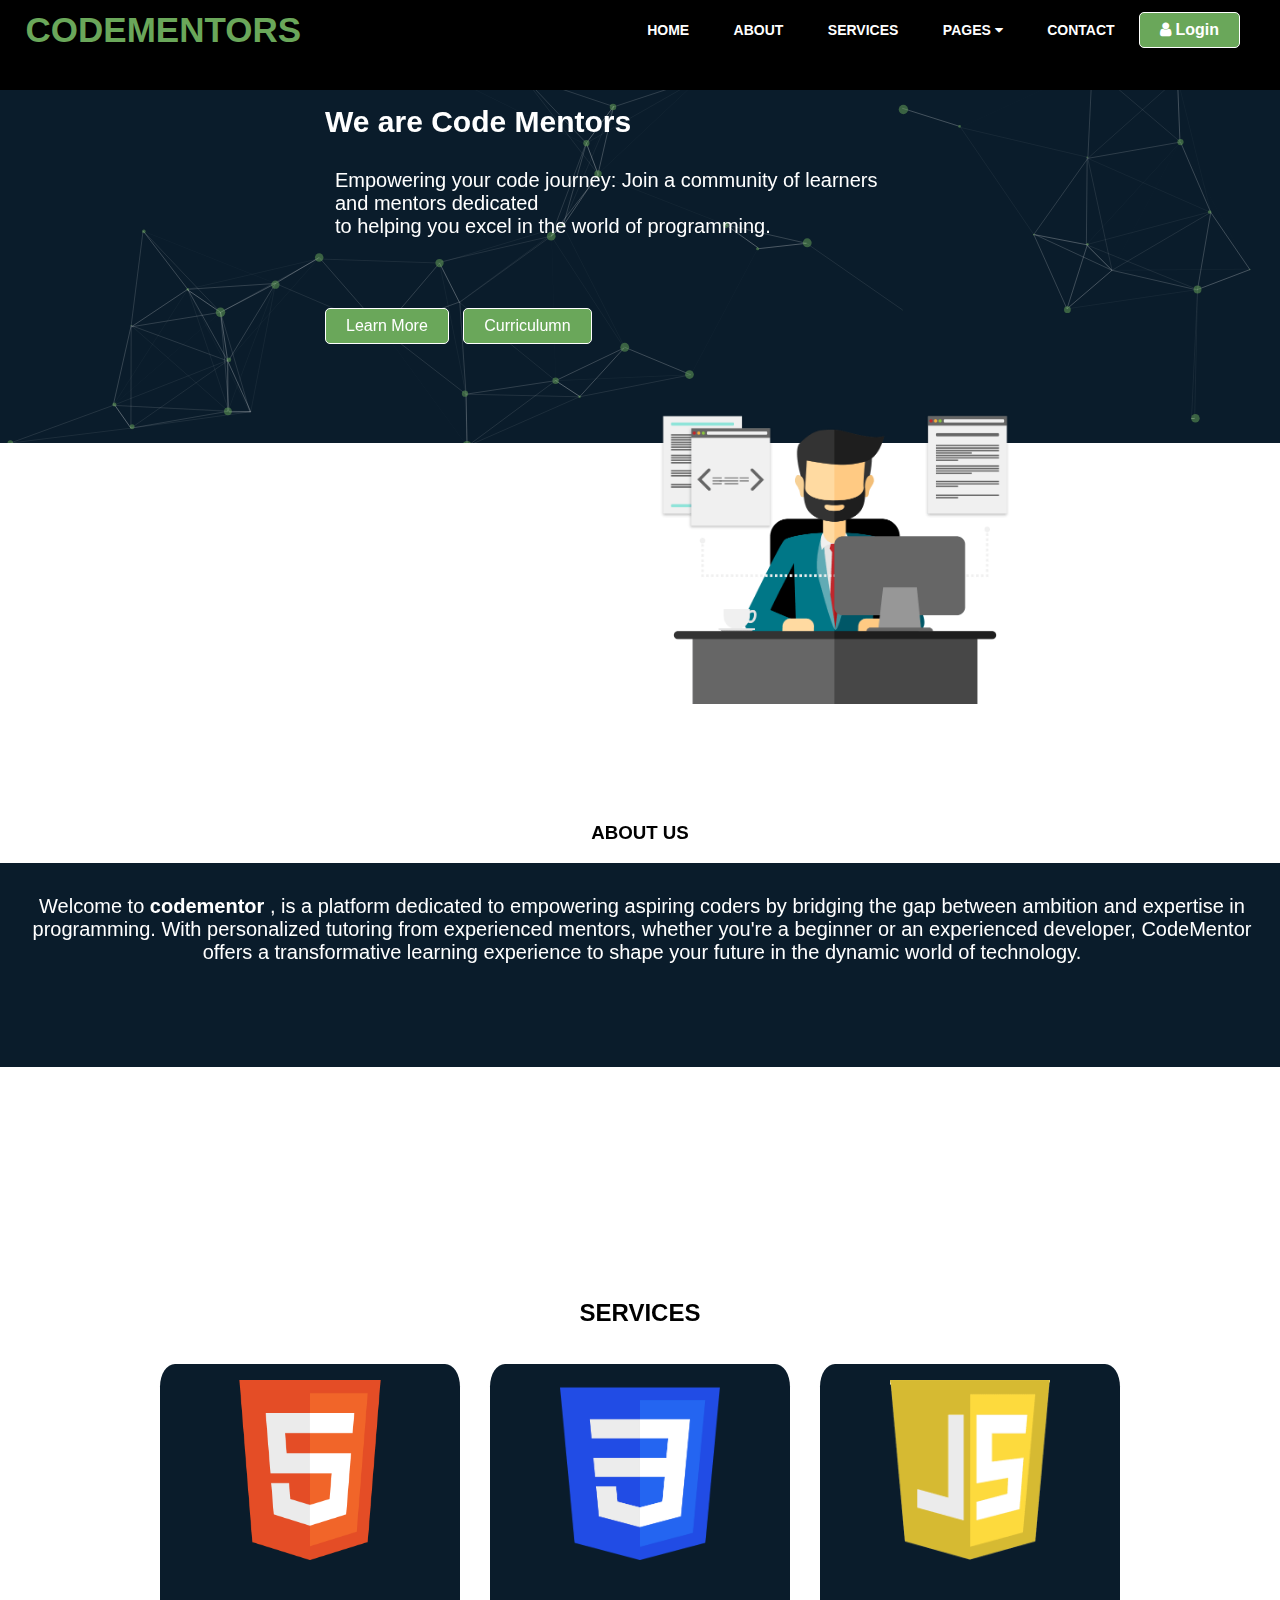
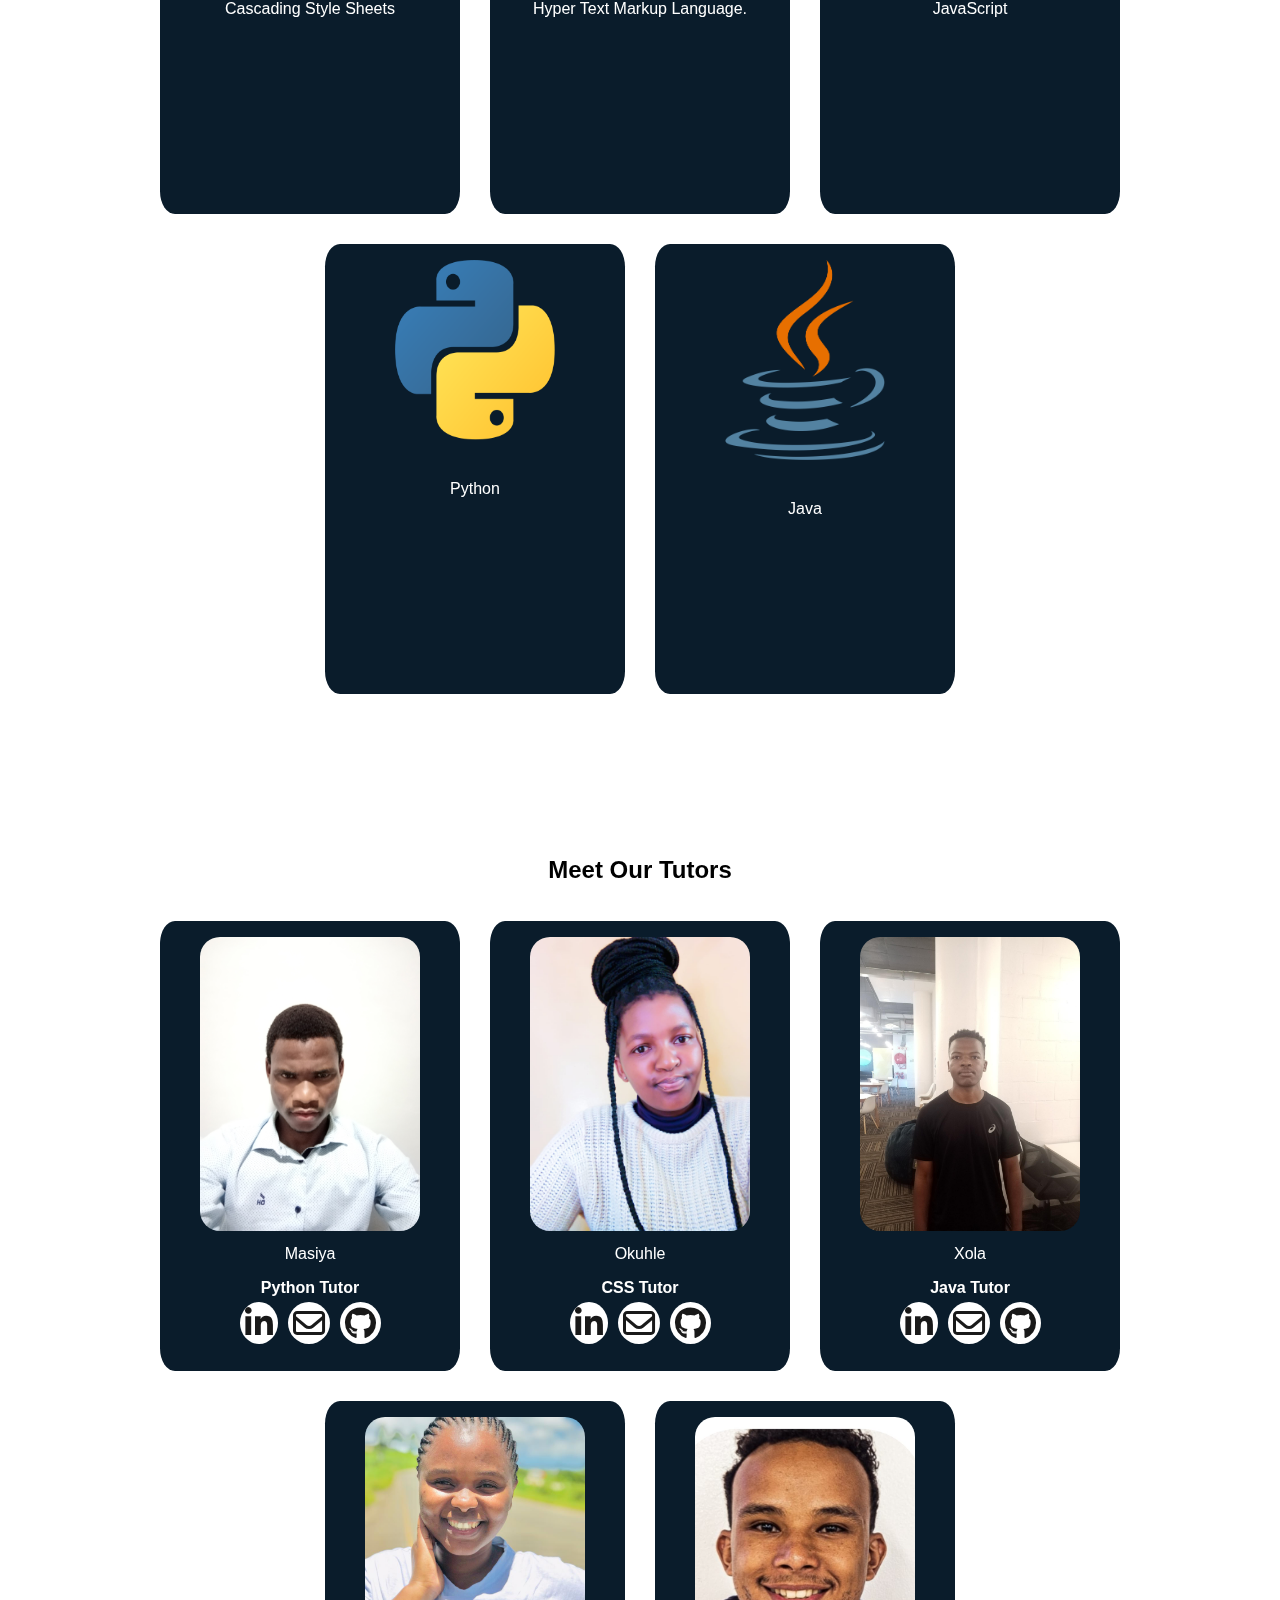
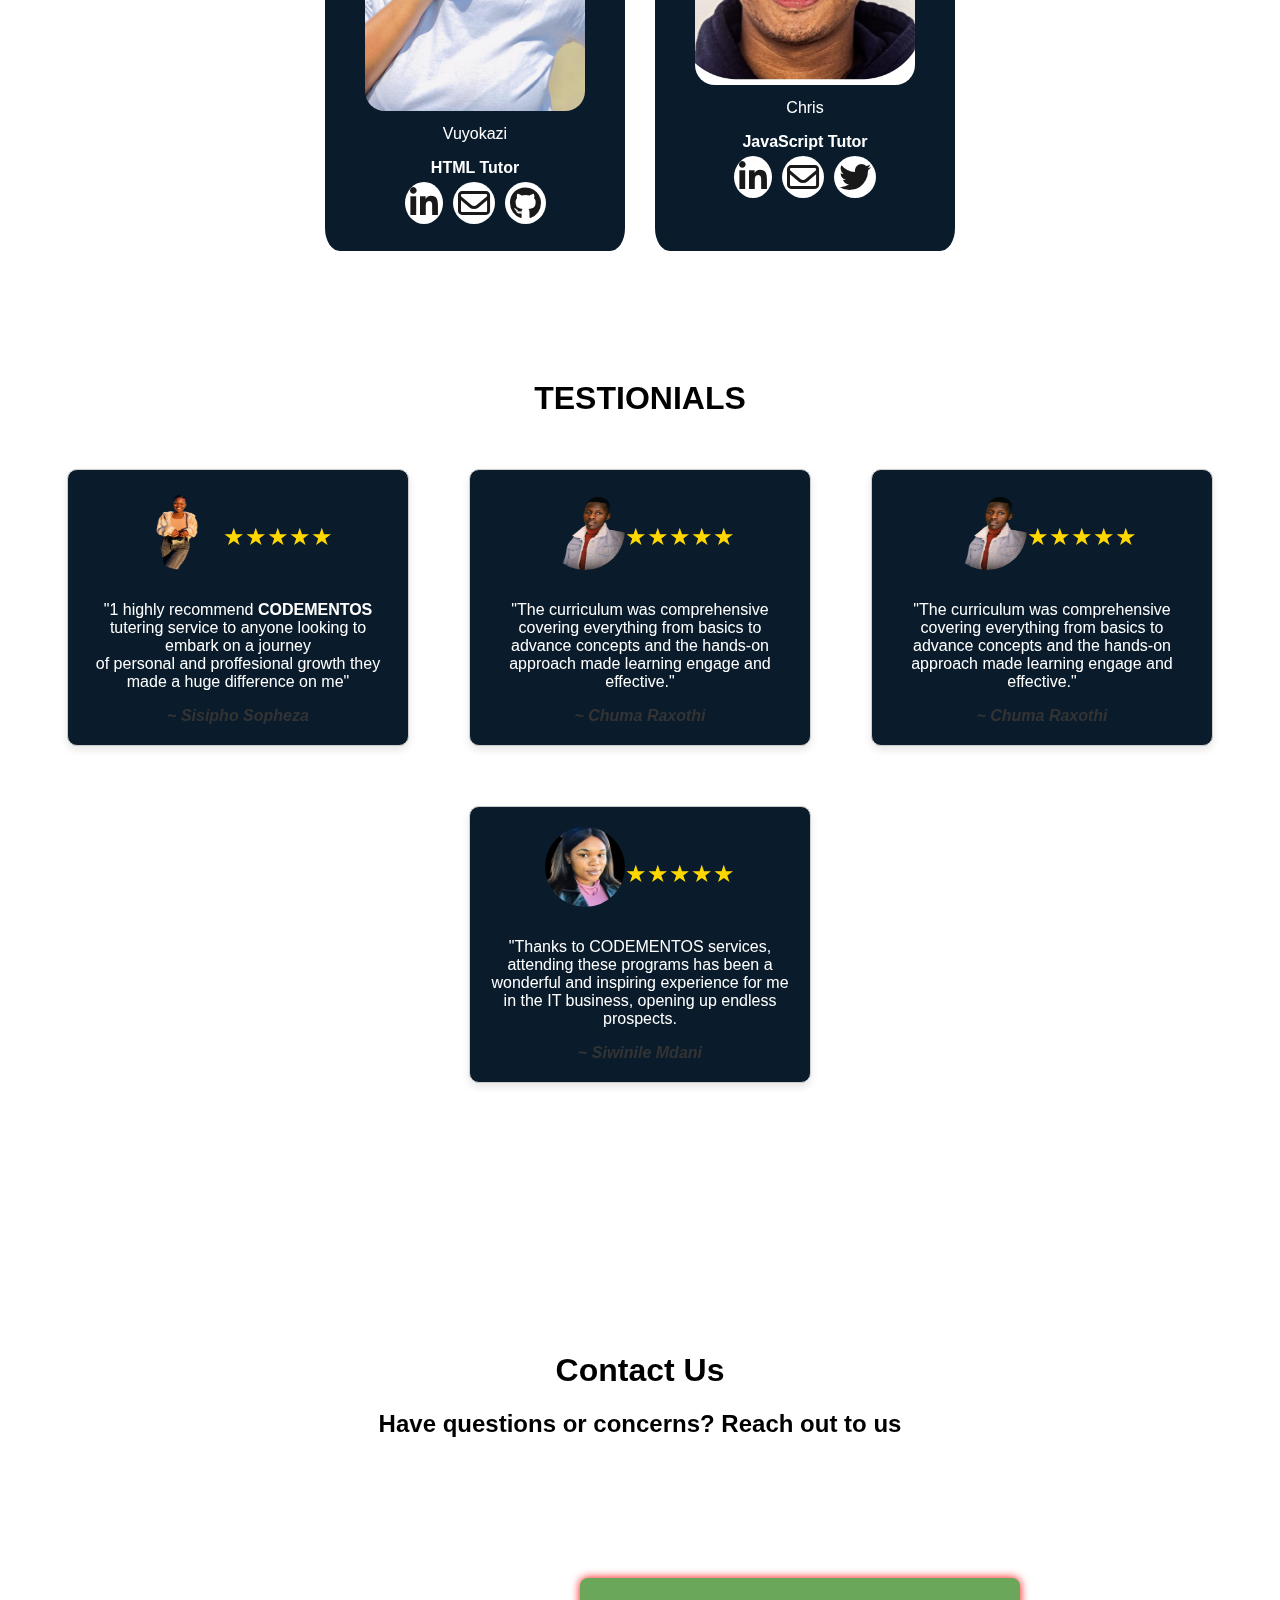
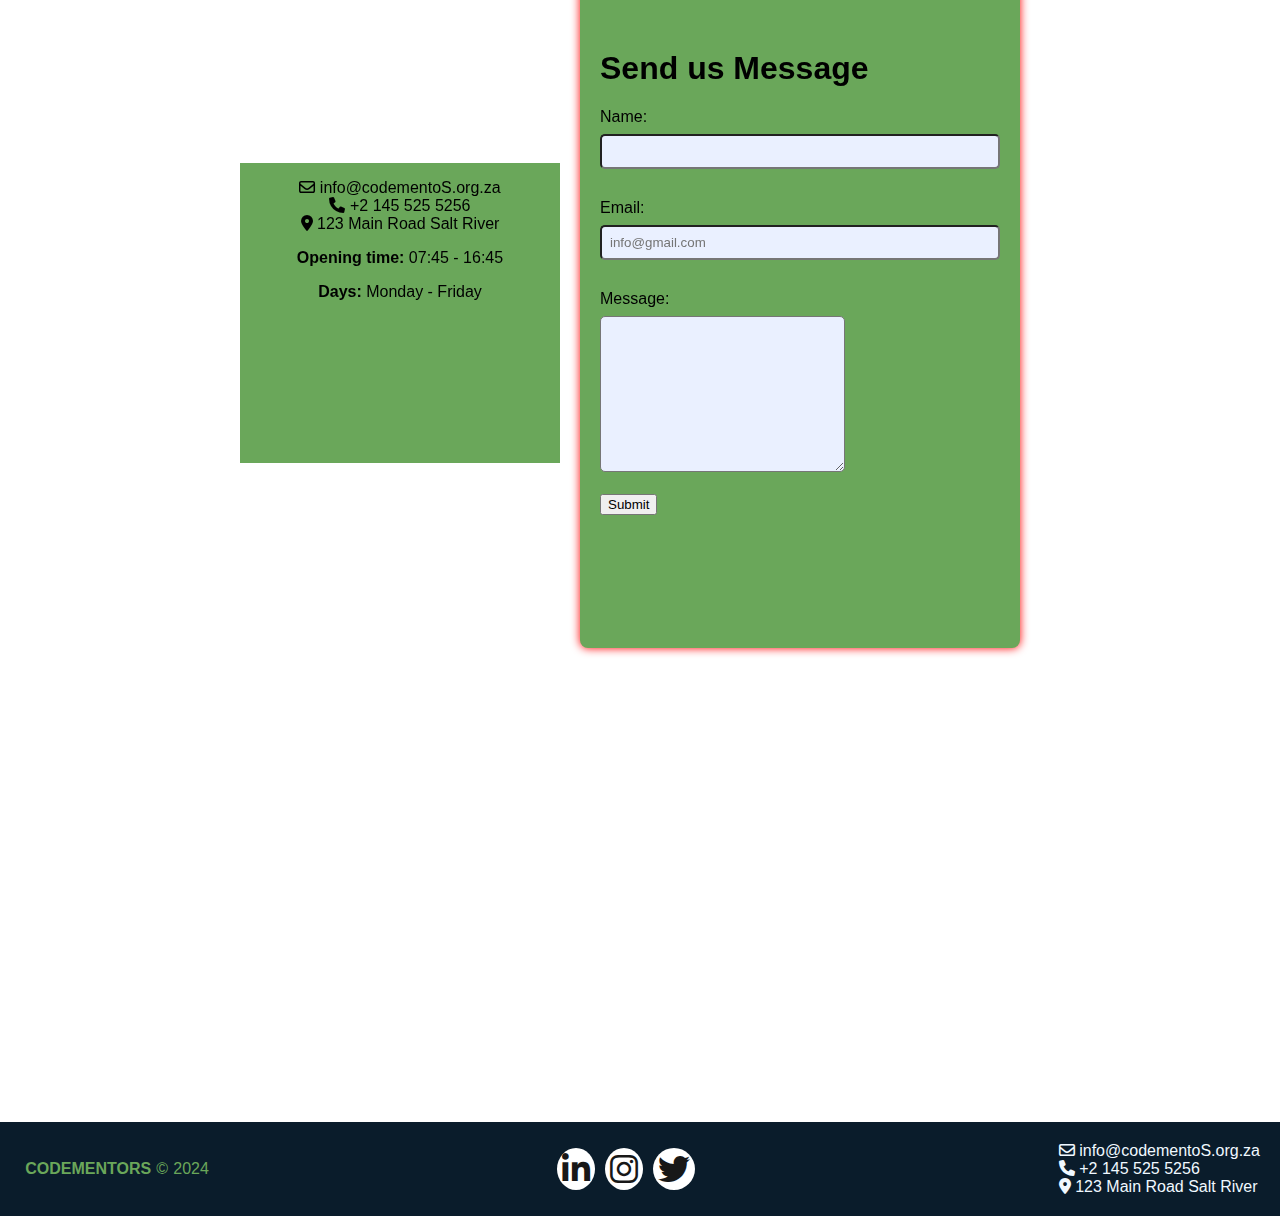
==== commit d41df1f3: "update" ====
--- a/index.html
+++ b/index.html
@@ -217,7 +217,7 @@
         </div>
         <div class="box">
           <figure>
-          <img src="images/Gogi.jpeg" alt="Gogi" class="imgTutor">
+          <img src="images/okuhle.jpeg" alt="Gogi" class="imgTutor">
             <figcaption>Okuhle</figcaption>
           </figure>
           <strong style="color: white;">CSS Tutor</strong>
